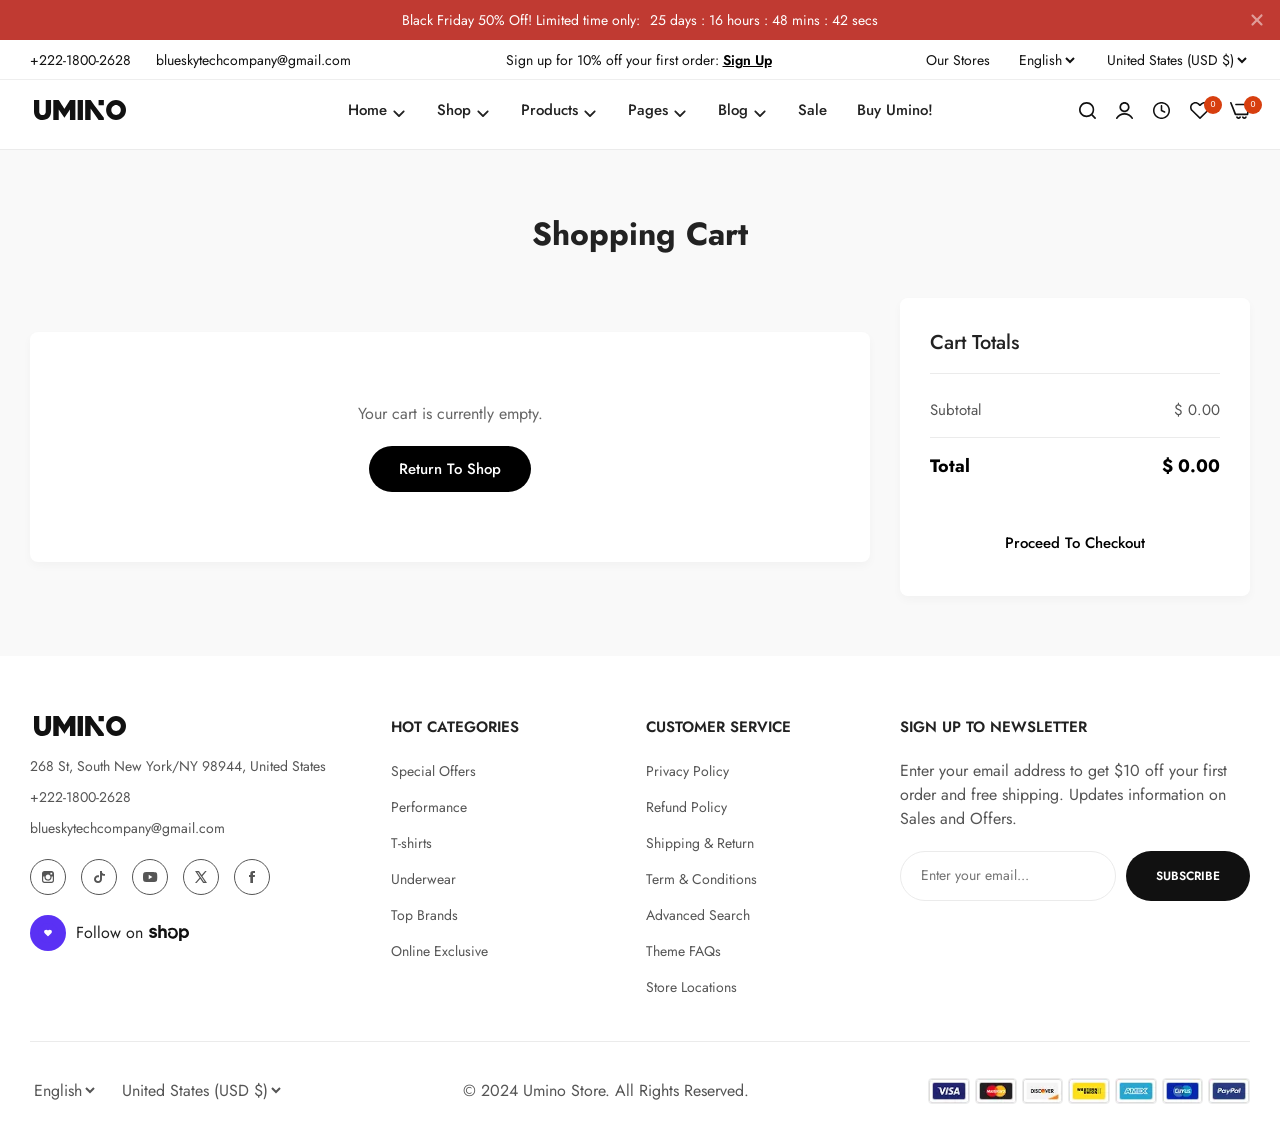
==== cart.html @ 4ea64aa3 "optimal SEO" ====
<!doctype html>
<html lang="en">
  <head>
    <meta charset="UTF-8" />
    <meta name="viewport" content="width=device-width, initial-scale=1.0" />
    <title>Shopping Cart - Umino Fashion Store | Secure Checkout</title>
    <meta
      name="description"
      content="Review your shopping cart at Umino. Secure checkout, fast shipping, and customer support."
    />
    <meta name="keywords" content="shopping cart, checkout, secure payment, fashion store" />
    <meta name="author" content="Umino Store" />
    <meta name="robots" content="noindex, follow" />
    <meta property="og:title" content="Shopping Cart - Umino Fashion Store" />
    <meta property="og:description" content="Review your shopping cart and proceed to checkout." />
    <meta property="og:url" content="https://umino-store.com/cart.html" />
    <meta property="og:type" content="website" />
    <link rel="canonical" href="https://umino-store.com/cart.html" />
    <link rel="preload" as="style" href="css/style.css">
    <link rel="preload" as="style" href="css/cart.css">
    <link rel="preconnect" href="https://fonts.googleapis.com" />
    <link rel="preconnect" href="https://fonts.gstatic.com" crossorigin />
    <link rel="dns-prefetch" href="https://cdnjs.cloudflare.com" />
    <link
      href="https://fonts.googleapis.com/css2?family=Jost:wght@400;500;600;700&display=swap"
      rel="stylesheet"
    />
    
    <link rel="stylesheet" href="css/normalize.css" />
    <link rel="stylesheet" href="css/variables.css" />
    <link rel="stylesheet" href="css/base.css" />
    <link rel="stylesheet" href="css/style.css" />
    <link rel="stylesheet" href="css/responsive.css" />
    <link rel="stylesheet" href="css/cart.css" />
    <link rel="stylesheet" href="css/atomic.css" />
    <link rel="stylesheet" href="css/components.css" />
  </head>
  <body>
    <div class="top-announcement-bar">
      <div class="container">
        <span id="announcement-text">Black Friday 50% Off! Limited time only:</span>
        <span id="countdown-timer">652 days : 05 hour : 59 mins : 52 secs</span>
        <button class="close-announcement" aria-label="Close Announcement"><svg viewBox="0 0 384 512" fill="currentColor" width="1em" height="1em" class="fa fa-times"><path d="M342.6 150.6c12.5-12.5 12.5-32.8 0-45.3s-32.8-12.5-45.3 0L192 210.7 86.6 105.4c-12.5-12.5-32.8-12.5-45.3 0s-12.5 32.8 0 45.3L146.7 256 41.4 361.4c-12.5 12.5-12.5 32.8 0 45.3s32.8 12.5 45.3 0L192 301.3 297.4 406.6c12.5 12.5 32.8 12.5 45.3 0s12.5-32.8 0-45.3L237.3 256 342.6 150.6z"/></svg></button>
      </div>
    </div>
    <div class="header-top">
      <div class="header-top-inner">
        <div class="header-top-left">
          <span>+222-1800-2628</span>
          <span>blueskytechcompany@gmail.com</span>
        </div>
        <div class="header-top-center">
            Sign up for 10% off your first order: <a href="signup.html">Sign Up</a>
        </div>
        <div class="header-top-right">
          <a href="stores.html">Our Stores</a>
          <select>
            <option>English</option>
          </select>
          <select>
            <option>United States (USD $)</option>
          </select>
        </div>
      </div>
    </div>
    <header class="header">
      <div class="header-inner">
        <button class="mobile-menu-btn mobile-only" aria-label="Open Mobile Menu">
          <svg viewBox="0 0 448 512" fill="currentColor" width="1em" height="1em" class="fa-solid fa-bars"><path d="M0 96C0 78.3 14.3 64 32 64H416c17.7 0 32 14.3 32 32s-14.3 32-32 32H32C14.3 128 0 113.7 0 96zM0 256c0-17.7 14.3-32 32-32H416c17.7 0 32 14.3 32 32s-14.3 32-32 32H32c-17.7 0-32-14.3-32-32zM448 416c0 17.7-14.3 32-32 32H32c-17.7 0-32-14.3-32-32s14.3-32 32-32H416c17.7 0 32 14.3 32 32z"/></svg>
        </button>
        <a href="index.html" class="header-logo">
          <img
            src="assets/images/Logo.svg"
            alt="Umino - Fashion E-commerce"
            class="header-logo__img"
            width="100"
            height="20"
          />
        </a>
        <nav class="header-nav desktop-only">
          <ul>
            <li>
              <a href="index.html">
                Home
                <svg viewBox="0 0 384 512" fill="currentColor" width="1em" height="1em" class="fa-solid fa-angle-down nav-caret"><path d="M169.4 470.6c12.5 12.5 32.8 12.5 45.3 0l160-160c12.5-12.5 12.5-32.8 0-45.3s-32.8-12.5-45.3 0L192 402.7 54.6 265.4c-12.5-12.5-32.8-12.5-45.3 0s-12.5 32.8 0 45.3l160 160z"/></svg>
              </a>
            </li>
            <li>
              <a href="shop.html">
                Shop
                <svg viewBox="0 0 384 512" fill="currentColor" width="1em" height="1em" class="fa-solid fa-angle-down nav-caret"><path d="M169.4 470.6c12.5 12.5 32.8 12.5 45.3 0l160-160c12.5-12.5 12.5-32.8 0-45.3s-32.8-12.5-45.3 0L192 402.7 54.6 265.4c-12.5-12.5-32.8-12.5-45.3 0s-12.5 32.8 0 45.3l160 160z"/></svg>
              </a>
            </li>
            <li>
              <a href="products.html">
                Products
                <svg viewBox="0 0 384 512" fill="currentColor" width="1em" height="1em" class="fa-solid fa-angle-down nav-caret"><path d="M169.4 470.6c12.5 12.5 32.8 12.5 45.3 0l160-160c12.5-12.5 12.5-32.8 0-45.3s-32.8-12.5-45.3 0L192 402.7 54.6 265.4c-12.5-12.5-32.8-12.5-45.3 0s-12.5 32.8 0 45.3l160 160z"/></svg>
              </a>
            </li>
            <li>
              <a href="pages.html">
                Pages
                <svg viewBox="0 0 384 512" fill="currentColor" width="1em" height="1em" class="fa-solid fa-angle-down nav-caret"><path d="M169.4 470.6c12.5 12.5 32.8 12.5 45.3 0l160-160c12.5-12.5 12.5-32.8 0-45.3s-32.8-12.5-45.3 0L192 402.7 54.6 265.4c-12.5-12.5-32.8-12.5-45.3 0s-12.5 32.8 0 45.3l160 160z"/></svg>
              </a>
            </li>
            <li>
              <a href="blog.html">
                Blog
                <svg viewBox="0 0 384 512" fill="currentColor" width="1em" height="1em" class="fa-solid fa-angle-down nav-caret"><path d="M169.4 470.6c12.5 12.5 32.8 12.5 45.3 0l160-160c12.5-12.5 12.5-32.8 0-45.3s-32.8-12.5-45.3 0L192 402.7 54.6 265.4c-12.5-12.5-32.8-12.5-45.3 0s-12.5 32.8 0 45.3l160 160z"/></svg>
              </a>
            </li>
            <li><a href="sale.html">Sale</a></li>
            <li><a href="https://www.umino.com/">Buy Umino!</a></li>
          </ul>
        </nav>
        <div class="header-icons">
          <a href="search.html" class="header-icon-item" aria-label="Search">
            <img width="20" height="20" src="assets/icons/search.svg" alt="" class="svg-icon" style="width: 17px;height: 17px;" />
          </a>
          <a href="account.html" class="header-icon-item desktop-only" aria-label="Account">
            <img width="20" height="20" src="assets/icons/login.svg" alt="" class="svg-icon"  style="width: 17px;height: 17px;" />
          </a>
          <a href="tracking.html" class="header-icon-item desktop-only" aria-label="Order Tracking">
            <img width="20" height="20" src="assets/icons/clock.svg" alt="" class="svg-icon"  style="width: 17px;height: 17px;" />
          </a>
          <a href="wishlist.html" class="header-icon-item desktop-only" aria-label="Wishlist">
            <img width="20" height="20" src="assets/icons/heart.svg" alt="" class="svg-icon" style="width: 20px;height: 17px;" />
            <span class="icon-badge">0</span>
          </a>
          <a href="cart.html" class="header-icon-item" id="header-cart-icon" aria-label="Shopping Cart">
            <img width="20" height="20" src="assets/icons/cart.svg" alt="" class="svg-icon" style="width: 20px;height: 17px;" />
            <span class="icon-badge" id="cart-badge-header">0</span>
          </a>
        </div>
      </div>
    </header>
    <main class="cart-page">
      <div class="container">
        <h1 class="page-title">Shopping Cart</h1>
        <div class="cart-container">
          <div class="cart-table-wrap">
            <table class="cart-table" id="cartTable">
              <thead>
                <tr>
                  <th class="col-item">Product</th>
                  <th class="col-price">Price</th>
                  <th class="col-qty">Quantity</th>
                  <th class="col-total">Total</th>
                  <th class="col-action">Remove</th>
                </tr>
              </thead>
              <tbody id="cartTableBody">
              </tbody>
            </table>
            <div id="emptyCartMessage" class="empty-cart-msg">
              <p>Your cart is currently empty.</p>
              <a href="index.html" class="btn btn-dark">Return to shop</a>
            </div>
          </div>
          <div class="cart-summary">
            <h3>Cart Totals</h3>
            <div class="summary-item">
              <span>Subtotal</span>
              <span id="cartSubtotal">$ 0.00</span>
            </div>
            <div class="summary-item total">
              <span>Total</span>
              <span id="cartTotal">$ 0.00</span>
            </div>
            <button class="btn btn-checkout">Proceed to Checkout</button>
          </div>
        </div>
      </div>
    </main>
    <footer class="footer">
      <div class="container">
        <div class="footer-top">
          <div class="footer-col footer-logo-col">
            <img
              src="assets/images/Logo.svg"
              alt="Umino Logo"
              class="footer-logo"
              width="100"
              height="20"
              loading="lazy"
            />
            <div class="footer-contact">
              <p>268 St, South New York/NY 98944, United States</p>
              <p>+222-1800-2628</p>
              <p>blueskytechcompany@gmail.com</p>
            </div>
            <div class="footer-socials">
              <a href="https://instagram.com/umino" target="_blank" rel="noopener noreferrer"
                ><img width="20" height="20"
                  src="assets/icons/social/instagram.svg"
                  alt="Instagram"
                  class="footer-social-icon"
              /></a>
              <a href="https://tiktok.com/@umino" target="_blank" rel="noopener noreferrer"
                ><img width="20" height="20"
                  src="assets/icons/social/tiktok.svg"
                  alt="TikTok"
                  class="footer-social-icon"
              /></a>
              <a href="https://youtube.com/@umino" target="_blank" rel="noopener noreferrer"
                ><img width="20" height="20"
                  src="assets/icons/social/youtube.svg"
                  alt="YouTube"
                  class="footer-social-icon"
              /></a>
              <a href="https://twitter.com/umino" target="_blank" rel="noopener noreferrer"
                ><img width="20" height="20"
                  src="assets/icons/social/twitter.svg"
                  alt="Twitter"
                  class="footer-social-icon"
              /></a>
              <a href="https://facebook.com/umino" target="_blank" rel="noopener noreferrer"
                ><img width="20" height="20"
                  src="assets/icons/social/facebook.svg"
                  alt="Facebook"
                  class="footer-social-icon"
              /></a>
            </div>
            <div class="follow-shop">
              <div class="icon-wrap">
                <img width="20" height="20" src="assets/icons/icon.svg" alt="Heart" />
              </div>
              <span class="follow-shop__label">
                Follow on
                <a href="https://shop.umino.com/" class="follow-shop__logo"
                  ><img width="100" height="30" src="assets/images/Logo_shop.svg" alt="Shop" />
                </a>
              </span>
            </div>
          </div>
          <div class="footer-col accordion">
            <h4 class="footer-title">Hot Categories</h4>
            <ul class="footer-links">
              <li><a href="shop.html?category=special-offers">Special Offers</a></li>
              <li><a href="shop.html?category=performance">Performance</a></li>
              <li><a href="shop.html?category=t-shirts">T-shirts</a></li>
              <li><a href="shop.html?category=underwear">Underwear</a></li>
              <li><a href="shop.html?category=top-brands">Top Brands</a></li>
              <li><a href="shop.html?category=online-exclusive">Online Exclusive</a></li>
            </ul>
          </div>
          <div class="footer-col accordion active">
            <h4 class="footer-title">Customer Service</h4>
            <ul class="footer-links">
              <li><a href="privacy.html">Privacy Policy</a></li>
              <li><a href="refund.html">Refund Policy</a></li>
              <li><a href="shipping.html">Shipping &amp; Return</a></li>
              <li><a href="terms.html">Term &amp; Conditions</a></li>
              <li><a href="search.html?advanced=true">Advanced Search</a></li>
              <li><a href="faq.html">Theme FAQs</a></li>
              <li><a href="locations.html">Store Locations</a></li>
            </ul>
          </div>
          <div class="footer-col accordion active">
            <h4 class="footer-title">Sign Up To Newsletter</h4>
            <div class="footer-links">
              <p class="footer-newsletter-desc">
                Enter your email address to get $10 off your first order and
                free shipping. Updates information on Sales and Offers.
              </p>
              <div class="newsletter-form">
                <input type="email" placeholder="Enter your email..." />
                <button class="btn btn-dark">SUBSCRIBE</button>
              </div>
            </div>
          </div>
        </div>
        <div class="footer-bottom">
          <div class="footer-selectors">
            <select>
              <option>English</option>
            </select>
            <select>
              <option>United States (USD $)</option>
            </select>
          </div>
          <div>&copy; 2024 Umino Store. All Rights Reserved.</div>
          <div class="payment-icons">
            <img width="43" height="26" src="assets/images/payment-1.webp" alt="Visa" />
            <img width="43" height="26" src="assets/images/payment-7.webp" alt="PayPal" />
            <img width="43" height="26" src="assets/images/payment-2.webp" alt="Mastercard" />
            <img width="43" height="26" src="assets/images/payment-3.webp" alt="Discover" />
            <img width="43" height="26" src="assets/images/payment-4.webp" alt="Western Union" />
            <img width="43" height="26" src="assets/images/payment-5.webp" alt="Amex" />
            <img width="43" height="26" src="assets/images/payment-6.webp" alt="Cirrus" />
          </div>
        </div>
      </div>
    </footer>
    <nav class="mobile-bottom-nav">
      <a href="index.html" class="nav-item">
        <div class="nav-icon-wrap">
          <img width="20" height="20" src="assets/icons/home.svg" alt="Home" class="nav-icon" />
        </div>
        <span>Home</span>
      </a>
      <a href="#" class="nav-item">
        <div class="nav-icon-wrap">
          <img width="20" height="20" src="assets/icons/shop.svg" alt="Shop" class="nav-icon" />
        </div>
        <span>Shop</span>
      </a>
      <a href="#" class="nav-item">
        <div class="nav-icon-wrap">
          <img width="20" height="20" src="assets/icons/login.svg" alt="Account" class="nav-icon" />
        </div>
        <span>Account</span>
      </a>
      <a href="#" class="nav-item">
        <div class="nav-icon-wrap">
          <img width="20" height="20" src="assets/icons/heart.svg" alt="Wishlist" class="nav-icon" />
          <span class="icon-badge">0</span>
        </div>
        <span>Wishlist</span>
      </a>
      <a href="cart.html" class="nav-item active">
        <div class="nav-icon-wrap">
          <img width="20" height="20" src="assets/icons/cart.svg" alt="Cart" class="nav-icon" />
          <span class="icon-badge" id="cart-badge-mobile">0</span>
        </div>
        <span>Cart</span>
      </a>
    </nav>
    <div class="mobile-menu-overlay" id="mobileMenuOverlay"></div>
    <div class="mobile-menu-wrapper" id="mobileMenuWrapper">
      <div class="mm-main-container">
        <div class="mm-panel active" id="mm-main">
          <div class="mm-header mm-header-tabs">
            <div class="mm-tab active" data-tab="menu">MENU</div>
            <div class="mm-tab" data-tab="categories">CATEGORIES</div>
            <button class="mm-close mm-close-btn" aria-label="Close Menu"><svg viewBox="0 0 384 512" fill="currentColor" width="1em" height="1em" class="fa-solid fa-xmark"><path d="M342.6 150.6c12.5-12.5 12.5-32.8 0-45.3s-32.8-12.5-45.3 0L192 210.7 86.6 105.4c-12.5-12.5-32.8-12.5-45.3 0s-12.5 32.8 0 45.3L146.7 256 41.4 361.4c-12.5 12.5-12.5 32.8 0 45.3s32.8 12.5 45.3 0L192 301.3 297.4 406.6c12.5 12.5 32.8 12.5 45.3 0s12.5-32.8 0-45.3L237.3 256 342.6 150.6z"/></svg></button>
          </div>
          <div class="mm-body">
            <ul class="mm-list">
              <li class="has-submenu" data-submenu="mm-home">
                <a href="javascript:void(0)">Home <svg viewBox="0 0 320 512" fill="currentColor" width="1em" height="1em" class="fa-solid fa-angle-right"><path d="M310.6 233.4c12.5 12.5 12.5 32.8 0 45.3l-192 192c-12.5 12.5-32.8 12.5-45.3 0s-12.5-32.8 0-45.3L242.7 256 73.4 86.6c-12.5-12.5-12.5-32.8 0-45.3s32.8-12.5 45.3 0l192 192z"/></svg></a>
              </li>
              <li class="has-submenu" data-submenu="mm-shop">
                <a href="javascript:void(0)">Shop <svg viewBox="0 0 320 512" fill="currentColor" width="1em" height="1em" class="fa-solid fa-angle-right"><path d="M310.6 233.4c12.5 12.5 12.5 32.8 0 45.3l-192 192c-12.5 12.5-32.8 12.5-45.3 0s-12.5-32.8 0-45.3L242.7 256 73.4 86.6c-12.5-12.5-12.5-32.8 0-45.3s32.8-12.5 45.3 0l192 192z"/></svg></a>
              </li>
              <li class="has-submenu">
                <a href="javascript:void(0)">Products <svg viewBox="0 0 320 512" fill="currentColor" width="1em" height="1em" class="fa-solid fa-angle-right"><path d="M310.6 233.4c12.5 12.5 12.5 32.8 0 45.3l-192 192c-12.5 12.5-32.8 12.5-45.3 0s-12.5-32.8 0-45.3L242.7 256 73.4 86.6c-12.5-12.5-12.5-32.8 0-45.3s32.8-12.5 45.3 0l192 192z"/></svg></a>
              </li>
              <li class="has-submenu">
                <a href="javascript:void(0)">Pages <svg viewBox="0 0 320 512" fill="currentColor" width="1em" height="1em" class="fa-solid fa-angle-right"><path d="M310.6 233.4c12.5 12.5 12.5 32.8 0 45.3l-192 192c-12.5 12.5-32.8 12.5-45.3 0s-12.5-32.8 0-45.3L242.7 256 73.4 86.6c-12.5-12.5-12.5-32.8 0-45.3s32.8-12.5 45.3 0l192 192z"/></svg></a>
              </li>
              <li class="has-submenu">
                <a href="javascript:void(0)">Blog <svg viewBox="0 0 320 512" fill="currentColor" width="1em" height="1em" class="fa-solid fa-angle-right"><path d="M310.6 233.4c12.5 12.5 12.5 32.8 0 45.3l-192 192c-12.5 12.5-32.8 12.5-45.3 0s-12.5-32.8 0-45.3L242.7 256 73.4 86.6c-12.5-12.5-12.5-32.8 0-45.3s32.8-12.5 45.3 0l192 192z"/></svg></a>
              </li>
              <li>
                <a href="#">Sale <span class="badge-hot">HOT</span></a>
              </li>
              <li>
                <a href="#">Buy Umino</a>
              </li>
            </ul>
            <ul class="mm-list mm-list-icons">
              <li>
                <a href="#">
                  <img width="20" height="20" src="assets/icons/clock.svg" alt="Recent" class="mm-icon">
                  Recently Viewed
                </a>
              </li>
              <li>
                <a href="#">
                  <img width="20" height="20" src="assets/icons/heart.svg" alt="Wishlist" class="mm-icon">
                  Wishlist
                </a>
              </li>
              <li>
                <a href="#">
                  <img width="20" height="20" src="assets/icons/login.svg" alt="Login" class="mm-icon">
                  Login / Register
                </a>
              </li>
            </ul>
            <div class="mm-settings">
              <div class="mm-setting-group">
                <label>Language</label>
                <div class="mm-options">
                  <div class="mm-option active"><img width="300" height="400" src="assets/images/eng.webp" alt="ENG"> <span>ENG</span></div>
                  <div class="mm-option"><img width="300" height="400" src="assets/images/fr.webp" alt="FR"> <span>FR</span></div>
                  <div class="mm-option"><img width="300" height="400" src="assets/images/nl.webp" alt="NL"> <span>NL</span></div>
                  <div class="mm-option"><img width="300" height="400" src="assets/images/de.webp" alt="DE"> <span>DE</span></div>
                </div>
              </div>
              <div class="mm-setting-group">
                <label>Currency</label>
                <div class="mm-options">
                  <div class="mm-option active"><img width="300" height="400" src="assets/images/usd.webp" alt="USD"> <span>USD</span></div>
                  <div class="mm-option"><img width="300" height="400" src="assets/images/gbp.webp" alt="GBP"> <span>GBP</span></div>
                  <div class="mm-option"><img width="300" height="400" src="assets/images/eng.webp" alt="EUR"> <span>EUR</span></div>
                  <div class="mm-option"><img width="300" height="400" src="assets/images/chf.webp" alt="CHF"> <span>CHF</span></div>
                </div>
              </div>
            </div>
          </div>
        </div>
        <div class="mm-panel mm-submenu" id="mm-home">
          <div class="mm-header mm-header-submenu">
            <button class="mm-back"><svg viewBox="0 0 320 512" fill="currentColor" width="1em" height="1em" class="fa-solid fa-angle-left"><path d="M9.4 233.4c-12.5 12.5-12.5 32.8 0 45.3l192 192c12.5 12.5 32.8 12.5 45.3 0s12.5-32.8 0-45.3L77.3 256 246.6 86.6c12.5-12.5 12.5-32.8 0-45.3s-32.8-12.5-45.3 0l-192 192z"/></svg> Home</button>
            <button class="mm-close mm-close-btn" aria-label="Close Menu"><svg viewBox="0 0 384 512" fill="currentColor" width="1em" height="1em" class="fa-solid fa-xmark"><path d="M342.6 150.6c12.5-12.5 12.5-32.8 0-45.3s-32.8-12.5-45.3 0L192 210.7 86.6 105.4c-12.5-12.5-32.8-12.5-45.3 0s-12.5 32.8 0 45.3L146.7 256 41.4 361.4c-12.5 12.5-12.5 32.8 0 45.3s32.8 12.5 45.3 0L192 301.3 297.4 406.6c12.5 12.5 32.8 12.5 45.3 0s12.5-32.8 0-45.3L237.3 256 342.6 150.6z"/></svg></button>
          </div>
          <div class="mm-body">
            <ul class="mm-list">
              <li><a href="#">Main Demo</a></li>
              <li><a href="#">Skincare</a></li>
              <li><a href="#">Simple Modern</a></li>
              <li><a href="#">TikTok Fashion</a></li>
              <li><a href="#">Trendy Style</a></li>
              <li><a href="#">Minimal Clothings</a></li>
              <li><a href="#">Men's Luxury</a></li>
              <li><a href="#">Clothing Store</a></li>
              <li><a href="#">Categories Men's</a></li>
              <li><a href="#">Unique Watches</a></li>
              <li><a href="#">Underwear</a></li>
            </ul>
            <div class="mm-panel-footer">
              <a href="#" class="btn btn-dark btn-block">VIEW ALL DEMOS</a>
            </div>
          </div>
        </div>
        <div class="mm-panel mm-submenu" id="mm-shop">
          <div class="mm-header mm-header-submenu">
            <button class="mm-back"><svg viewBox="0 0 320 512" fill="currentColor" width="1em" height="1em" class="fa-solid fa-angle-left"><path d="M9.4 233.4c-12.5 12.5-12.5 32.8 0 45.3l192 192c12.5 12.5 32.8 12.5 45.3 0s12.5-32.8 0-45.3L77.3 256 246.6 86.6c12.5-12.5 12.5-32.8 0-45.3s-32.8-12.5-45.3 0l-192 192z"/></svg> Shop</button>
            <button class="mm-close mm-close-btn" aria-label="Close Menu"><svg viewBox="0 0 384 512" fill="currentColor" width="1em" height="1em" class="fa-solid fa-xmark"><path d="M342.6 150.6c12.5-12.5 12.5-32.8 0-45.3s-32.8-12.5-45.3 0L192 210.7 86.6 105.4c-12.5-12.5-32.8-12.5-45.3 0s-12.5 32.8 0 45.3L146.7 256 41.4 361.4c-12.5 12.5-12.5 32.8 0 45.3s32.8 12.5 45.3 0L192 301.3 297.4 406.6c12.5 12.5 32.8 12.5 45.3 0s12.5-32.8 0-45.3L237.3 256 342.6 150.6z"/></svg></button>
          </div>
          <div class="mm-body">
            <ul class="mm-list">
              <li class="has-submenu" data-submenu="mm-shop-layout">
                <a href="javascript:void(0)">Shop Layout <svg viewBox="0 0 320 512" fill="currentColor" width="1em" height="1em" class="fa-solid fa-angle-right"><path d="M310.6 233.4c12.5 12.5 12.5 32.8 0 45.3l-192 192c-12.5 12.5-32.8 12.5-45.3 0s-12.5-32.8 0-45.3L242.7 256 73.4 86.6c-12.5-12.5-12.5-32.8 0-45.3s32.8-12.5 45.3 0l192 192z"/></svg></a>
              </li>
              <li class="has-submenu">
                <a href="javascript:void(0)">Shop Page <svg viewBox="0 0 320 512" fill="currentColor" width="1em" height="1em" class="fa-solid fa-angle-right"><path d="M310.6 233.4c12.5 12.5 12.5 32.8 0 45.3l-192 192c-12.5 12.5-32.8 12.5-45.3 0s-12.5-32.8 0-45.3L242.7 256 73.4 86.6c-12.5-12.5-12.5-32.8 0-45.3s32.8-12.5 45.3 0l192 192z"/></svg></a>
              </li>
            </ul>
            <div class="mm-banners">
              <div class="mm-banner-item">
                <img width="268" height="330" src="assets/images/header-shop-2.webp" alt="Shop Banner 2">
                <a href="shop.html?category=underwear" class="btn-banner">Underwear</a>
              </div>
              <div class="mm-banner-item">
                <img width="268" height="330" src="assets/images/header-shop-1.webp" alt="Shop Banner 1">
                <a href="shop.html?category=underwear" class="btn-banner">Underwear</a>
              </div>
            </div>
          </div>
        </div>
        <div class="mm-panel mm-submenu" id="mm-shop-layout">
          <div class="mm-header mm-header-submenu">
            <button class="mm-back"><svg viewBox="0 0 320 512" fill="currentColor" width="1em" height="1em" class="fa-solid fa-angle-left"><path d="M9.4 233.4c-12.5 12.5-12.5 32.8 0 45.3l192 192c12.5 12.5 32.8 12.5 45.3 0s12.5-32.8 0-45.3L77.3 256 246.6 86.6c12.5-12.5 12.5-32.8 0-45.3s-32.8-12.5-45.3 0l-192 192z"/></svg> Shop Layout</button>
            <button class="mm-close mm-close-btn" aria-label="Close Menu"><svg viewBox="0 0 384 512" fill="currentColor" width="1em" height="1em" class="fa-solid fa-xmark"><path d="M342.6 150.6c12.5-12.5 12.5-32.8 0-45.3s-32.8-12.5-45.3 0L192 210.7 86.6 105.4c-12.5-12.5-32.8-12.5-45.3 0s-12.5 32.8 0 45.3L146.7 256 41.4 361.4c-12.5 12.5-12.5 32.8 0 45.3s32.8 12.5 45.3 0L192 301.3 297.4 406.6c12.5 12.5 32.8 12.5 45.3 0s12.5-32.8 0-45.3L237.3 256 342.6 150.6z"/></svg></button>
          </div>
          <div class="mm-body">
            <ul class="mm-list">
                <li><a href="#">Filter left sidebar</a></li>
                <li><a href="#">Filter right sidebar</a></li>
                <li><a href="#">Canvas sidebar</a></li>
                <li><a href="#">Dropdown sidebar</a></li>
                <li><a href="#">Grid 2 columns</a></li>
                <li><a href="#">Grid 3 columns</a></li>
                <li><a href="#">List view</a></li>
            </ul>
          </div>
        </div>
      </div>
    </div>
    </div>

    <div class="mobile-floating-actions">
      <button id="scrollToBtn" class="floating-btn btn-black" aria-label="Scroll to Top/Down">
        <img src="assets/icons/arrow.svg" alt="" class="icon-arrow" width="8" height="10">
      </button>
      <button class="floating-btn btn-green" aria-label="Chat with us">
        <img src="assets/icons/message.svg" alt="" width="22" height="22">
      </button>
    </div>

    <script src="js/main.js" defer></script>
    <script src="js/cart.js"></script>
  </body>
</html>
---- css/style.css ----
.header {
  height: 70px;
  border-bottom: 1px solid var(--color-border);
  position: sticky;
  top: 0;
  background: white;
  z-index: var(--z-header);
}
.header-inner {
  position: relative;
  display: flex;
  align-items: center;
  justify-content: space-between;
  padding: 20px 30px;
}
.header-nav {
  position: absolute;
  left: 50%;
  transform: translateX(-50%);
}
.header-nav > ul {
  display: flex;
  gap: 30px;
}
.header-logo__img {
  height: 20px;
}
.header-nav a {
  display: inline-flex;
  align-items: center;
  gap: 5px;
  font-size: 15px;
  font-weight: 500;
  text-transform: capitalize;
  position: relative;
}
.header-nav a:hover {
  color: #D0473E;
} 
.action-svg {
  height: 16px;
  width: auto;
}
.nav-icon-wrap {
  position: relative;
  display: inline-flex;
}
.header-icons {
  display: flex;
  align-items: center;
  gap: 20px;
  justify-content: flex-end;
}
.header-icon-item {
  position: relative;
  font-size: 20px;
  display: flex;
  align-items: center;
  color: var(--color-primary);
}
.icon-badge {
  position: absolute;
  top: -6px;
  right: -12px;
  background: #D73F0F;
  color: #FFFFFF;
  font-size: 9px;
  border-radius: 50%;
  width: 18px;
  height: 18px;
  display: flex;
  justify-content: center;
  align-items: center;
  font-family: 'Futura Bk BT', sans-serif;
  font-weight: 400;
  line-height: 100%;
  letter-spacing: 0%;
  text-transform: uppercase;

}
.hero-banners {
  padding: 30px 0;
}
.hero-banners .container {
  display: grid;
  grid-template-columns: 1fr 1fr;
  gap: 20px;
}
.banner-card {
  position: relative;
  border-radius: 12px;
  overflow: hidden;
  height: 500px;
}
.banner-card img {
  width: 100%;
  height: 100%;
  object-fit: cover;
}

.banner-card:nth-child(1) .banner-content {
  color: white;
}
.banner-card:nth-child(2) .banner-content {
  color: white;
}
.banner-subtitle {
  font-size: 12px;
  text-transform: uppercase;
  letter-spacing: 1px;
  margin-bottom: 10px;
  font-weight: 600;
}
.banner-title {
  font-size: 36px;
  margin-bottom: 10px;
  font-family: var(--font-family-base);
}
.fc-grid {
  display: grid;
  grid-template-columns: repeat(3, minmax(0, 1fr));
  gap: 30px;
  grid-auto-rows: 1fr;
  grid-template-areas:
    "clothing sunglasses sneaker"
    "clothing bags sneaker";
}
.fc-card--tall {
  grid-row: span 2;
}
.fc-card {
  position: relative;
  border-radius: 10px;
  overflow: hidden;
  flex: 1;
  min-height: 0;
}
.item-clothing { grid-area: clothing; }
.item-sunglasses { grid-area: sunglasses; }
.item-bags { grid-area: bags; }
.item-sneaker { grid-area: sneaker; }
.fc-card img {
  width: 100%;
  height: 100%;
  background-color: #ECEDEF;
  object-fit: cover;
  transition: transform var(--transition-fast);
}
.fc-card:hover img {
  transform: scale(1.05);
}
.fc-card .btn {
  position: absolute;
  bottom: 30px;
  left: 50%;
  transform: translateX(-50%);
  max-height: 50px;
  min-width: 160px;
  background: white;
  color: black;
}
.new-arrivals {
  padding: 30px 0;
}
.products-grid {
  display: grid;
  grid-template-columns: repeat(4, 1fr);
  gap: 20px;
}
.footer {
  padding: 60px 0 20px;
  background: white;
}
.footer-top {
  display: grid;
  grid-template-columns: 3fr 2fr 2fr 3fr;
  gap: 40px;
  margin-bottom: 30px;
}
.footer-logo {
  height: 20px;
  margin-bottom: 20px;
}
.footer-social-icon {
  height: 36px;
  width: auto;
}
.follow-shop__label {
  display: flex;
  align-items: center;
  gap: 6px;
}
.follow-shop__logo {
  display: flex;
}
.follow-shop__logo img {
  height: 16px;
  width: auto;
}
.footer-links--open {
  display: block;
}
.footer-newsletter-desc {
  color: var(--color-text-muted);
  font-family: 'Jost', sans-serif;
  font-weight: 400;
  font-size: 16px;
  line-height: 1.5;
  letter-spacing: 0%;
}
.payment-icons {
  display: flex;
  gap: 5px;
  flex-wrap: wrap;
  justify-content: flex-end;
}
.payment-icons img {
  height: 26px;
  width: auto;
  border: 1px solid var(--color-border);
  border-radius: 4px;
}
.nav-item--cart {
  position: relative;
}
.footer-contact p {
  color: var(--color-text-muted);
  font-size: 14px;
  margin-bottom: 10px;
}
.footer-socials {
  display: flex;
  gap: 15px;
  margin: 20px 0;
}
.footer-socials a {
  font-size: 18px;
  transition: var(--transition-fast);
}
.footer-socials a:hover { color: var(--color-badge-preorder); }
.follow-shop {
  margin-top: 20px;
  display: flex;
  align-items: center;
  gap: 10px;
}
.follow-shop .icon-wrap {
  width: 36px;
  height: 36px;
  background-color: #5A31F4;
  border-radius: 50%;
  display: flex;
  justify-content: center;
  align-items: center;
  color: white;
}
.follow-shop span {
  font-size: 16px;
  color: var(--color-text-main);
  font-family: inherit;
}
.follow-shop span strong {
  font-size: 18px;
  font-weight: 700;
  letter-spacing: -0.5px;
}
.footer-title {
  font-size: 15px;
  font-weight: 600;
  text-transform: uppercase;
  margin-bottom: 20px;
}
.footer-links li {
  margin-bottom: 12px;
}
.footer-links a {
  color: var(--color-text-muted);
  font-size: 14px;
  transition: var(--transition-fast);
}
.footer-links a:hover {
  color: var(--color-primary);
  padding-left: 5px;
}
.newsletter-form {
  margin-top: 20px;
  display: flex;
  gap: 10px;
  height: 50px;
  max-width: 450px;
  width: 100%;
}
.newsletter-form input {
  flex: 1;
  min-width: 0;
  padding: 0 20px;
  border: 1px solid var(--color-border);
  border-radius: 30px;
  outline: none;
  font-size: 14px;
  font-family: 'Jost', sans-serif;
}
.newsletter-form .btn-dark {
  font-family: 'Jost', sans-serif;
  flex-shrink: 0;
  color: #FFFFFF !important;
  font-size: 12px;
  text-transform: uppercase;
  background-color: #111111;
  border-radius: 30px;
  padding: 0 30px;
  font-weight: 600;
  height: 100%;
  white-space: nowrap;
  cursor: pointer;
  border: none;
}
.footer-bottom {
  border-top: 1px solid var(--color-border);
  padding-top: 36px;
  display: flex;
  justify-content: space-between;
  align-items: center;
  color: #555555;
}
.footer-selectors {
  display: flex;
  gap: 20px;
  font-family: 'Jost', sans-serif;
  font-weight: 400;
  font-size: 16px;
  line-height: 100%;
  letter-spacing: 0%;
}
.footer-selectors select {
  border: none;
  background: transparent;
  color: var(--color-text-muted);
  cursor: pointer;
  outline: none;
}
.mobile-menu-btn {
  font-size: 24px;
}
.mobile-bottom-nav {
  display: none;
}
.badge-sold-out {
  position: absolute;
  top: 15px;
  left: 15px;
  background: #757575;
  color: #FFFFFF;
  padding: 10px 10px;
  border-radius: 30px;
  z-index: 2;
  font-family: 'Jost', sans-serif;
  font-weight: 400;
  font-size: 13px;
  line-height: 100%;
  letter-spacing: 0%;
}
.btn-add-cart {
  position: absolute;
  bottom: 10px;
  left: 50%;
  transform: translateX(-50%);
  width: 90%;
  background-color: white;
  color: black;
  border: none;
  padding: 10px 0;
  border-radius: 4px;
  font-weight: 600;
  cursor: pointer;
  opacity: 0;
  visibility: hidden;
  transition: all var(--transition-fast, 0.3s) ease;
}
.product-card:hover .btn-add-cart {
  opacity: 1;
  visibility: visible;
  bottom: 20px;
}
.btn-add-cart:hover {
  background-color: var(--color-primary, #000);
  color: white;
}
.section-header-slider {
  display: flex;
  justify-content: center;
  align-items: center;
}
.slider-arrows {
  display: flex;
  gap: 10px;
}
.slider-arrow {
  width: 40px;
  height: 40px;
  border: 1px solid var(--color-border, #eee);
  background: white;
  border-radius: 50%;
  cursor: pointer;
  display: flex;
  justify-content: center;
  align-items: center;
  transition: all 0.3s ease;
}
.slider-arrow:hover {
  background: var(--color-primary, #000);
  color: white;
}
.products-grid-wrapper {
  overflow: hidden;
  width: 100%;
}
.products-grid {
  display: flex;
  transition: transform 0.4s ease-in-out, opacity 0.3s ease;
}
.products-grid .product-card {
  min-width: calc(25% - 15px);
  flex-shrink: 0;
}
.mobile-menu-overlay {
  position: fixed;
  top: 0;
  left: 0;
  width: 100vw;
  height: 100vh;
  background: rgba(0, 0, 0, 0.5);
  z-index: 999;
  opacity: 0;
  visibility: hidden;
  transition: all 0.3s ease;
}
.mobile-menu-overlay.active {
  opacity: 1;
  visibility: visible;
}
.mobile-menu-wrapper {
  position: fixed;
  top: 0;
  left: -300px;
  width: 300px;
  max-width: 80vw;
  height: 100vh;
  background: white;
  z-index: 1000;
  transition: left 0.3s ease;
  overflow-y: auto;
}
.mobile-menu-wrapper.active {
  left: 0;
}
.mobile-menu-header {
  display: flex;
  justify-content: space-between;
  align-items: center;
  padding: 20px;
  border-bottom: 1px solid var(--color-border, #eee);
}
.mobile-menu-close {
  background: none;
  border: none;
  font-size: 20px;
  cursor: pointer;
}
.mobile-menu-list {
  list-style: none;
  padding: 0;
  margin: 0;
}
.mobile-menu-list li {
  border-bottom: 1px solid var(--color-border, #eee);
}
.mobile-menu-list a {
  display: block;
  padding: 15px 20px;
  color: #333;
  text-decoration: none;
  font-weight: 500;
}
.top-announcement-bar {
  background-color: #C03A32;
  color: white;
  text-align: center;
  padding: 8px;
  position: relative;
}
.top-announcement-bar .close-announcement {
  position: absolute;
  right: 14px;
  top: 50%;
  transform: translateY(-50%);
  background: none;
  border: none;
  color: #FFFFFF;
  cursor: pointer;
  opacity: 0.5;
  font-weight: 400;
  line-height: 100%;
  font-size: 18px;
}
#countdown-timer {
  height: 20px;
  color: #FFFFFF;
  font-weight: 400;
  margin-left: 5px;
  font-family: 'Jost', sans-serif;
  font-size: 14px;
  line-height: 100%;
  letter-spacing: 0%;
}
#announcement-text {
  height: 20px;
  color: #FFFFFF;
  font-family: 'Jost', sans-serif;
  font-weight: 400;
  font-size: 14px;
  line-height: 100%;
  letter-spacing: 0%;
}
.has-dropdown {
  position: relative;
}
.dropdown-menu {
  position: absolute;
  top: calc(100% + (70px - 100%) / 2);
  left: -30px;
  width: 250px;
  background: white;
  box-shadow: 0 10px 30px rgba(0,0,0,0.08);
  border-radius: 0 0 5px 5px;
  list-style: none;
  padding: 15px 0;
  opacity: 0;
  visibility: hidden;
  transform: translateY(10px);
  transition: all 0.3s ease;
  z-index: 100;
  border-top: 1px solid var(--color-border);
  display: block; 
}
.has-dropdown:hover .dropdown-menu {
  opacity: 1;
  visibility: visible;
  transform: translateY(0);
}
.dropdown-menu li {
  padding: 0;
}
.dropdown-menu a {
  display: flex !important;
  align-items: center;
  justify-content: start;
  padding: 7px 25px !important;
  color: #555555 !important;
  font-size: 16px !important;
  font-weight: 400 !important;
  font-family: 'Jost', sans-serif;  
  transition: all 0.3s ease !important;
  text-decoration: none;
  gap: 10px;
}
.dropdown-menu a:hover {
  color: var(--color-primary) !important;
  padding-left: 30px !important;
}
.dropdown-menu a::after {
  display: none !important; 
}
.nav-badge {
  font-family: 'Jost', sans-serif;
  font-weight: 600;
  font-size: 9px;
  line-height: 100%;
  letter-spacing: 0%;
  text-align: center;
  vertical-align: middle;
  padding: 2px 7px;
  border-radius: 20px; 
  color: #FFFFFF;
  text-transform: uppercase;
  display: inline-flex;
  align-items: center;
  justify-content: center;
}
.badge-hot { background-color: #E02F60;
  width: 39px;
  height: 21px; 
}
.badge-new { background-color: #516CF4; 
  width: 42px;
  height: 21px;
}
.badge-tiktok { background-color: #111111 ; 
  width: 52px;
  height: 21px;
}
.has-mega-menu {
  position: static !important;
}
.header { position: relative; }
.mega-menu {
  position: absolute;
  top: calc(100% + (70px - 100%) / 2);
  left: 50%;
  width: 1047px;
  background: #FFFFFF;
  padding: 40px 60px;
  box-shadow: 0 5px 30px rgba(0,0,0,0.05);
  display: flex;
  gap: 30px;
  opacity: 0;
  visibility: hidden;
  transform: translateX(-50%) translateY(15px);
  transition: all 0.3s ease-in-out;
  z-index: 100;
  border-top: 1px solid #EEEEEE;
}
.has-mega-menu:hover .mega-menu {
  opacity: 1;
  visibility: visible;
  transform: translateX(-50%) translateY(0);
}
.mega-menu-col {
  flex: 1;
}
.mega-menu-col h4 {
  font-size: 16px;
  font-weight: 500;
  margin-bottom: 25px;
  color: #111111;
  font-family: 'Jost', sans-serif;
  line-height: 100%;
}
.mega-menu-col ul {
  list-style: none;
  padding: 0;
}
.mega-menu-col li {
  margin-bottom: 12px;
}
.mega-menu-col a {
  color: #555555 !important;
  font-size: 15px !important;
  font-weight: 400 !important;
  text-decoration: none;
  transition: color 0.3s ease;
}
.mega-menu-col a:hover {
  color: var(--color-primary) !important;
  padding-left: 5px !important;
}
.mega-menu-images {
  flex: 2.5;
  display: flex;
  gap: 20px;
}
.mega-img-card {
  position: relative;
  overflow: hidden;
  aspect-ratio: 268/330; 
  flex: 1;
}
.mega-img-card img {
  width: 100%;
  height: 100%;
  object-fit: cover;
  transition: transform 1s ease;
}
.mega-img-card:hover img {
  transform: scale(1.05);
}
.mega-btn {
  position: absolute;
  bottom: 25px;
  left: 50%;
  transform: translateX(-50%);
  background: #FFFFFF;
  color: #111111 !important;
  border: none;
  padding: 12px 40px;
  min-width: 200px;
  border-radius: 30px;
  font-weight: 500;
  font-size: 14px;
  cursor: pointer;
  white-space: nowrap;
  box-shadow: 0 4px 15px rgba(0,0,0,0.1);
  transition: all 0.3s ease;
}
.mega-btn:hover {
  background: #111111;
  color: #FFFFFF !important;
}
.hero-slider-fw {
  position: relative;
  width: 100%;
  height: 810px;
  overflow: hidden;
}
.hero-slides-wrapper {
  position: relative;
  width: 100%;
  height: 100%;
}
.hero-slide {
  position: absolute;
  top: 0;
  left: 0;
  width: 100%;
  height: 100%;
  background-size: cover;
  background-position: center;
  display: flex;
  align-items: center;
  opacity: 0;
  visibility: hidden;
  transition: opacity 1s ease, visibility 1s ease;
  z-index: 1;
}
.hero-slide.active {
  opacity: 1;
  visibility: visible;
  z-index: 2;
}
.hero-container {
  width: 100%;
  max-width: 1200px;
  margin: 0 auto;
  padding: 0 15px;
}
.hero-content {
  max-width: 437px;
  text-align: center;
  margin: 0;
}
.hero-title {
  margin-bottom: 20px;
  font-family: var(--font-family-base);
  color: #111111;
  font-weight: 400;
  font-size: 80px;
  line-height: 80px;
  letter-spacing: 0%;
}
.hero-subtitle {
  color: #111111;
  margin-bottom: 50px;
  font-family: 'Jost', sans-serif;
  font-weight: 400;
  font-size: 16px;
  line-height: 100%;
  letter-spacing: 0%;
}
.btn-explore {
  width: 200px;
  height: 55px;
  padding: 21.5px 57px;
  font-size: 12px;
  white-space: nowrap;
  background-color: #111111;
  color: #FFFFFF;
  border-radius: 30px;
  font-weight: 600;
  font-family: 'Jost', sans-serif;
  line-height: 100%;
  letter-spacing: 0%;
  text-align: center;
  text-transform: uppercase;
}
.hero-arrow {
  position: absolute;
  top: 50%;
  transform: translateY(-50%);
  width: 60px;
  height: 60px;
  background: #FFFFFF;
  border: 1px solid #EBEBEB;
  border-radius: 50%;
  display: flex;
  justify-content: center;
  align-items: center;
  cursor: pointer;
  opacity: 0.5;
  transition: all 0.3s ease;
  font-size: 18px;
  z-index: 10;
}
.hero-arrow:hover {
  opacity: 1;
  background-color: #111111;
  color: #FFFFFF;
  border-color: #111111;
}
.hero-arrow:active {
  background-color: #111111;
  color: #FFFFFF;
}
.hero-prev {
  left: 30px;
  box-shadow: 0 4px 10px rgba(0,0,0,0.05);
}
.hero-next {
  right: 30px;
  box-shadow: 0 4px 10px rgba(0,0,0,0.05);
}
.hero-dots {
  position: absolute;
  bottom: 15px;
  left: 50%;
  transform: translateX(-50%);
  display: flex;
  gap: 10px;
  z-index: 10;
}
.hero-dots .dot {
  width: 8px;
  height: 8px;
  background: rgba(0,0,0,0.3);
  border-radius: 50%;
  cursor: pointer;
  transition: all 0.3s ease;
}
.hero-dots .dot.active {
  background: #111111;
}
.featured-collections {
  padding: 60px 0 0;
  text-align: center;
}
h2.section-title {
  color: #111111;
  font-family: 'Jost', sans-serif;
  font-weight: 400;
  font-size: 45px;
  line-height: 100%;
  letter-spacing: 0%;
  text-align: center;
}
.section-subtitle {
  color: #555555;
  font-family: 'Jost', sans-serif;
  font-weight: 400;
  font-size: 16px;
  line-height: 100%;
  letter-spacing: 0%;
  text-align: center;
}
.trending-week {
  padding: 60px 0 30px;
  text-align: center;
}
.slider-nav, .trending-nav {
  display: none; 
}
.trending-tabs {
  display: flex;
  justify-content: center;
  gap: 10px;
  margin-bottom: 40px;
  flex-wrap: wrap;
}
.tab-btn {
  background: none;
  border: 1px solid transparent;
  padding: 10px 20px;
  cursor: pointer;
  border-radius: 30px;
  font-family: 'Jost', sans-serif;
  font-weight: 500;
  font-size: 14px;
  line-height: 100%;
  letter-spacing: 0%;
  text-align: center;
  text-transform: uppercase;
  transition: all 0.3s;
}
.tab-btn.active, .tab-btn:hover {
  background-color: #F5F5F5;
  color: #111111;
  box-shadow: 0 2px 10px rgba(0,0,0,0.05);
}
.badge-discount {
  position: absolute;
  top: 15px;
  left: 15px;
  background: #D73F0F;
  color: #FFFFFF;
  padding: 7px 11px;
  border-radius: 30px;
  z-index: 2;
  font-family: 'Jost', sans-serif;
  font-weight: 400;
  font-size: 13px;
  line-height: 100%;
  letter-spacing: 0%; 
}
.btn-preorder {
  position: absolute;
  top: 45px;
  left: 15px;
  background: #177983;
  color: #FFFFFF;
  padding: 7px 11px;
  border-radius: 30px;
  z-index: 2;
  border: none;
  cursor: pointer;
  letter-spacing: 0.5px;
  font-family: 'Jost', sans-serif;
  font-weight: 400;
  font-size: 13px;
  line-height: 100%;
  letter-spacing: 0%;
}
.product-sale-bar {
  position: absolute;
  bottom: 0;
  left: 0;
  right: 0;
  background: #111111;
  color: #FFFFFF;
  display: none; 
  align-items: center;
  padding: 10px 0;
  font-family: 'Jost', sans-serif;
  font-size: 13px;
  font-weight: 500;
  letter-spacing: 0.5px;
  z-index: 2;
  overflow: hidden;
  white-space: nowrap;
}
.sale-marquee {
  display: flex;
  width: max-content;
  animation: marquee 5s linear infinite;
  will-change: transform;
}
.sale-marquee span {
  padding-right: 15px;
  display: flex;
  align-items: center;
  gap: 10px;
}
@keyframes marquee {
  0% { transform: translateX(0); }
  100% { transform: translateX(-50%); }
}
.product-action-icons {
  position: absolute;
  top: 15px;
  right: 15px;
  display: none; 
  flex-direction: column;
  gap: 5px;
  z-index: 2;
}
.action-icon-btn {
  width: 40px;
  height: 40px;
  background: #FFFFFF;
  border-radius: 100px;
  display: flex;
  justify-content: center;
  align-items: center;
  box-shadow: 0px 5px 30px 0px #0000000D;
  color: #111111;
  font-size: 16px;
  border: none;
  cursor: pointer;
  transition: all 0.3s;
}
.action-icon-btn:hover {
  background: #111111;
}
.action-icon-btn:hover img {
  filter: brightness(0) invert(1);
}
.action-icon-btn img {
  width: 14px;
  height: 14px;
  object-fit: contain;
  vertical-align: middle;
  opacity: 1;
}
.price-sale {
  color: #D73F0F;
  font-weight: 500;
  font-size: 14px;
}
.price-original {
  text-decoration: line-through;
  color: #707070;
  font-weight: 500;
  font-size: 14px;
}
.customer-say {
  padding: 30px 0;
  background: #fdfdfd;
  text-align: center;
}
.testimonials-grid {
  display: flex;
  gap: 30px;
  margin-top: 40px;
}
.testi-card {
  flex: 1;
  background: white;
  padding: 40px;
  border-radius: 12px;
  box-shadow: 0 4px 20px rgba(0,0,0,0.02);
  border: 1px solid #f9f9f9;
}
.testi-avatar {
  width: 70px;
  height: 70px; 
  border-radius: 50%;
  margin-bottom: 20px;
  padding: 5px;
  border: 1px solid #EBEBEB;
}
.testi-text {
  font-size: 16px;
  color: #111111;
  line-height: 24px;
  margin-bottom: 20px;
  text-align: center;
  font-weight: 400;
  font-family: 'Jost', sans-serif;
}
.testi-rating {
  color: #111111;
  margin-bottom: 15px;
  font-size: 12px;
  display: flex;
  justify-content: center;
  gap: 5px;
}
.testi-author {
  color: #111111;
  font-family: 'Jost', sans-serif;
  font-weight: 400;
  font-size: 16px;
  line-height: 100%;
  letter-spacing: 0%;
}
.shop-by-gram {
  padding: 30px 0 0;
  text-align: center;
}
.gram-grid {
  display: grid;
  grid-template-columns: repeat(6, 1fr);
  gap: 5px;
  margin-top: 20px;
}
.gram-img-wrap {
  position: relative;
  overflow: hidden;
  aspect-ratio: 1;
  border-radius: 10px; 
}
.gram-img-wrap img {
  width: 100%;
  height: 100%;
  object-fit: cover;
  transition: transform 0.4s ease;
}
.gram-overlay {
  position: absolute;
  inset: 0;
  background: transparent; 
  opacity: 1;              
}
.gram-overlay img {
  position: absolute;
  top: 10px;
  right: 10px;
  width: 26px;
  height: 26px;
  padding: 6px;
  border-radius: 50%;
  background: #111111; 
  opacity: 1;       
  transform: none;  
}
.gram-img-wrap:hover img {
  transform: scale(1.05);
}
.mini-cart-overlay {
  position: fixed;
  top: 0; left: 0; width: 100vw; height: 100vh;
  background: rgba(0,0,0,0.5);
  z-index: 1099;
  opacity: 0; visibility: hidden;
  transition: all 0.3s ease;
}
.mini-cart-overlay.active { opacity: 1; visibility: visible; }
.mini-cart-drawer {
  position: fixed;
  top: 0; right: -450px;
  width: 450px; max-width: 90vw;
  height: 100vh;
  background: #FFFFFF;
  z-index: 1100;
  display: flex; flex-direction: column;
  transition: right 0.3s cubic-bezier(0.4, 0, 0.2, 1);
  box-shadow: -5px 0 20px rgba(0,0,0,0.05);
}
.mini-cart-drawer.active { right: 0; }
.mini-cart-header {
  display: flex; justify-content: space-between; align-items: center;
  padding: 15px 30px; border-bottom: 1px solid #F5F5F5;
  height: 60px; 
}
.mini-cart-header h3 { font-size: 18px; font-weight: 500; font-family: 'Jost', sans-serif; color: #111111; margin: 0; line-height: 1; }
.mini-cart-close { background: none; border: none; font-size: 18px; cursor: pointer; color: #555555; display: flex; align-items: center; justify-content: center; padding: 5px; }
.mini-cart-shipping {
  padding: 24.5px 30px;
  background: #F5F5F5;
  border-bottom: 1px solid #F5F5F5;
}
.shipping-progress-container {
  height: 5px;
  background: #EAEAEA;
  border-radius: 10px;
  position: relative;
  margin-bottom: 15px;
  margin-top: 5px;
}
.shipping-progress-bar {
  height: 100%;
  background: repeating-linear-gradient(
    -45deg,
    #da5c50,
    #da5c50 8px,
    #F36E6D 8px,
    #F36E6D 16px
  );
  border-radius: 10px;
  position: relative;
  width: 0%; 
  transition: width 0.6s ease;
}
.shipping-icon {
  position: absolute;
  right: -15px;
  top: 50%;
  transform: translateY(-50%);
  width: 30px;
  height: 30px;
  background: #FFFFFF;
  border: 1px solid #D73F0F;
  border-radius: 50%;
  display: flex;
  align-items: center;
  justify-content: center;
  box-shadow: 0 2px 6px rgba(224, 62, 61, 0.2);
}
.shipping-icon img { width: 18px; height: 12px; }
.shipping-text { font-size: 14px; color: #111111; text-align: left; font-family: 'Jost', sans-serif; font-weight: 400; line-height: 18px;}
.shipping-text strong.free-ship-label { color: #B33008; font-weight: 600; font-family: 'Jost', sans-serif; font-size: 14px; line-height: 18px;
}
.mini-cart-notification {
  padding: 20px 30px;
}
.notification-content {
  display: flex;
  align-items: center;
  gap: 8px;
  font-family: 'Jost', sans-serif;
  font-weight: 400;
  font-size: 14px;
  line-height: 18px;
  letter-spacing: 0%;
  color: #555555;
}
.fire-icon {
  width: 11.243433952331543px;
  height: 14.636740684509277px;
  top: 0.36px;
  left: 0px;
  opacity: 1;
}
#checkoutTimer { color: #D73F0F; font-family: 'Jost', sans-serif;
  font-weight: 500;
  font-size: 14px;
  line-height: 18px;
  letter-spacing: 0%;
}
.mini-cart-items {
  flex: 1; 
  overflow-y: auto; 
  padding: 30px;
  scrollbar-width: none; 
  -ms-overflow-style: none;  
}
.mini-cart-items::-webkit-scrollbar {
  display: none; 
}
.mini-cart-item {
  display: flex;
  gap: 20px;
  margin-bottom: 20px;
  padding-bottom: 20px;
  border-bottom: 1px dashed #EAEAEA;
  position: relative;
}
.mini-cart-item:last-child { margin-bottom: 0; padding-bottom: 0; border-bottom: none; }
.mci-img {
  width: 84px;
  height: 113px;
  border-radius: 5px;
  flex-shrink: 0;
  overflow: hidden;
  background: #F5F5F5;
}
.mci-img img { width: 100%; height: 100%; object-fit: cover; }
.mci-info {
  flex: 1;
  display: flex;
  flex-direction: column;
}
.mci-name {
  color: #111111;
  font-family: 'Jost', sans-serif;
  font-weight: 400;
  font-size: 16px;
  line-height: 100%;
  letter-spacing: 0%;
  margin-bottom: 4px;
  padding-right: 30px;
}
.mci-details {
  color: #555555;
  font-family: 'Jost', sans-serif;
  font-weight: 400;
  font-size: 14px;
}
.mci-price {
  font-size: 16px;
  font-weight: 600;
  color: #111;
  margin-top: 9px;
  margin-bottom: 9px;
}
.mci-controls-row {
  display: flex;
  align-items: center;
  justify-content: space-between;
}
.qty-control {
  display: flex;
  align-items: center;
  background: #F5F5F5;
  border-radius: 3px;
  height: 30px;
  width: 80px;
  border: 1px solid #EBEBEB
}
.qty-btn {
  background: none;
  border: none;
  width: 33.33%;
  height: 100%;
  cursor: pointer;
  color: #111111;
  display: flex;
  align-items: center;
  justify-content: center;
}

.qty-val {
  width: 33.33%;
  text-align: center;
  font-family: 'Jost', sans-serif;
  font-weight: 400;
  font-size: 14px;
  color: #212529;
}
.mci-actions {
  position: absolute;
  top: 0;
  right: 0;
  display: flex;
  flex-direction: column;
  gap: 12px;
}
.mci-action-btn {
  background: none;
  border: none;
  color: #555555;
  cursor: pointer;
  font-size: 16px;
  transition: color 0.3s;
  padding: 0;
}
.mci-action-btn:hover { color: #111; }
.mini-cart-footer { 
  padding: 0; 
  border-top: 1px solid #F5F5F5; 
  background: #FFFFFF; 
}
.mini-cart-footer-icons {
  display: flex;
  align-items: center;
  justify-content: center;
  gap: 40px;
  padding: 17px 0;
  border-bottom: 1px solid #EAEAEA;
  margin: 0;
  max-width: 100%; 
}
.footer-icon-item {
  font-size: 16px;
  color: #111;
  cursor: pointer;
  display: flex;
  align-items: center;
  transition: color 0.3s;
}
.footer-icon-item:hover { color: #D73F0F; }
.footer-icon-separator {
  width: 1px;
  height: 16px;
  border-left: 1px dashed #DBDBDB; 
}
.mini-cart-footer-content {
  background: #F5F5F5;
  padding: 25px 30px 30px;
}
.mini-cart-subtotal { 
  display: flex; 
  justify-content: space-between; 
  align-items: center;
  margin-bottom: 20px;
}
.subtotal-label { font-size: 18px; font-weight: 500; font-family: 'Jost', sans-serif; color: #111111; }
.subtotal-value { font-size: 18px; font-weight: 500; font-family: 'Jost', sans-serif; color: #111111; }
.terms-label { 
  display: flex; 
  align-items: center;
  gap: 10px; 
  font-size: 16px; 
  color: #555555; 
  margin-bottom: 20px;
  cursor: pointer;
  font-family: 'Jost', sans-serif;
  font-weight: 400;
}
.terms-label input[type="checkbox"] {
  width: 18px;
  height: 18px;
  accent-color: #111111;
  border-radius: 2px;
  background: #FFFFFF;
  border: 1px solid #DBDBDB;
  cursor: pointer;
}
.terms-label a { color: #111111; text-decoration: underline; font-weight: 400; }
.mini-cart-actions {
  display: flex;
  flex-direction: column;
  gap: 10px;
}
.btn-mini-cart {
  width: 100%;
  height: 50px;
  display: flex;
  align-items: center;
  justify-content: center;
  border-radius: 30px;
  font-size: 12px;
  font-weight: 600;
  text-transform: uppercase;
  letter-spacing: 1px;
  transition: all 0.3s;
}
.btn-view-cart {
  background: #FFFFFF;
  color: #111111;
  border: 1px solid #111111;
}
.btn-view-cart:hover {
  background: #F5F5F5;
}
.btn-checkout {
  background: #111111;
  color: #FFFFFF;
  border: none;
}
.btn-checkout:hover {
  background: #333;
}
@media (max-width: 991px) {
  .hero-title { font-size: 40px; }
  .mega-menu { display: none !important; }
  .testimonials-grid { flex-direction: column; }
  .gram-grid { grid-template-columns: repeat(3, 1fr); }
}
.banner-grid-3 {
  padding: 30px 0;
}
.banner-grid-inner {
  display: grid;
  grid-template-columns: repeat(3, 1fr);
  gap: 20px;
}
.banner-item {
  position: relative;
  overflow: hidden;
  width: 100%;
  height: 800px; 
}
.banner-item img {
  width: 100%;
  height: 100%;
  border-radius: 10px;
  object-fit: cover;
  transition: transform 0.8s ease;
}
.banner-item:hover img {
  transform: scale(1.05);
}
.banner-content {
  position: absolute;
  bottom: 40px;
  left: 30px;
  width: calc(100% - 60px);
  display: flex;
  flex-direction: column;
  justify-content: flex-end;
  background: transparent;
  z-index: 2;
}
.banner-label {
  font-family: 'Jost', sans-serif;
  font-weight: 500;
  font-size: 12px;
  line-height: 100%;
  letter-spacing: 0%;
  text-transform: uppercase;
  color: #111111;
  margin-bottom: 5px;
}
.banner-title {
  color: #111111;
  font-family: 'Jost', sans-serif;
  font-weight: 400;
  font-size: 28px;
  line-height: 1.2;
  margin: 0 0 10px;
  letter-spacing: 0%;
}
.banner-link {
  font-family: 'Jost', sans-serif;
  font-size: 12px;
  font-weight: 600;
  color: #111111;
  text-decoration: none;
  border-bottom: 2px solid #111111;
  width: max-content;
  padding-bottom: 2px;
  text-transform: uppercase;
}
.banner-link:hover {
  color: var(--color-primary);
  border-color: var(--color-primary);
}
.testi-slider-wrap {
  position: relative;
  display: flex;
  align-items: center;
}
.testimonials-grid {
  margin-top: 0;
  flex: 1;
}
.testi-card {
  text-align: center;
  align-items: center;
  display: flex;
  flex-direction: column;
  background: transparent;
  box-shadow: none;
  border: 1px solid #f0f0f0;
}
.testi-arrow {
  position: absolute;
  top: 50%;
  transform: translateY(-50%);
  width: 40px;
  height: 40px;
  background: #FFFFFF;
  border: 1px solid #EBEBEB;
  border-radius: 50%;
  display: flex;
  justify-content: center;
  align-items: center;
  cursor: pointer;
  z-index: 10;
  font-size: 14px;
  color: #555;
  transition: all 0.3s;
  box-shadow: 0 2px 10px rgba(0,0,0,0.05);
  backdrop-filter: blur(4px);
  opacity: 0.4;
}
.testi-arrow:hover {
  background: rgba(156, 156, 156, 0.4);
  color: white;
  border-color: transparent;
}
.testi-arrow.left {
  left: 15px;
}
.testi-arrow.right {
  right: 15px;
}
.testi-avatar {
  object-fit: cover;
}
@media (max-width: 991px) {
  .banner-grid-inner {
    grid-template-columns: 1fr;
    gap: 20px;
  }
  .banner-item {
    height: 400px;
  }
  .testi-arrow { display: none; }
}
.product-colors {
  display: flex;
  gap: 5px;
  width: 85px;
  height: 25px;
  margin-top: 12px;
}
.color-swatch {
  width: 19px;
  height: 19px;
  border-radius: 50%;
  background-color: var(--swatch);
  box-shadow: 0 0 0 2px #FFFFFF, 0 0 0 2px #111111;
  cursor: pointer;
  transition: transform 0.2s;
  margin: 2px; 
}
.color-swatch:hover {
  transform: scale(1.2);
}
.header-top {
  border-bottom: 1px solid #eee;
  color: #111111;
  padding: 8.5px 30px;
  background: white;
}
.header-top-inner {
  display: flex;
  justify-content: space-between;
  align-items: center;
  font-size: 14px;
  font-weight: 400;
  font-family: 'Jost', sans-serif;
  line-height: 100%;
  letter-spacing: 0%;
}
.header-top-left, .header-top-right {
  display: flex;
  gap: 25px;
  align-items: center;
}
.header-top-center {
  text-align: center;
}
.header-top-center a {
  text-decoration: underline;
  font-weight: 600;
  color: #000;
}
.header-top-right select {
  border: none;
  background: none;
  font-size: inherit;
  color: inherit;
  cursor: pointer;
  outline: none;
}
@media (max-width: 991px) {
  .header-top { display: none; }
}
.badge-preorder {
  position: absolute;
  top: 10px;
  left: 50px; 
  background-color: #222;
  color: white;
  font-size: 11px;
  font-weight: 600;
  padding: 4px 8px;
  border-radius: 2px;
  z-index: 2;
  text-transform: uppercase;
}
.header-actions {
  display: flex;
  align-items: center;
  gap: 20px;
}
.header-action-icon {
  position: relative;
  font-size: 20px;
  color: #000;
  cursor: pointer;
}
.header-badge {
  position: absolute;
  top: -8px;
  right: -8px;
  background: #db4444;
  color: white;
  font-size: 10px;
  font-weight: bold;
  width: 16px;
  height: 16px;
  border-radius: 50%;
  display: flex;
  justify-content: center;
  align-items: center;
}
.mobile-badges {
  display: none;
}
.header-action-icon {
  position: relative;
  font-size: 20px;
  color: #000;
  cursor: pointer;
}
.header-badge {
  position: absolute;
  top: -8px;
  right: -8px;
  background: #db4444;
  color: white;
  font-size: 10px;
  font-weight: bold;
  width: 16px;
  height: 16px;
  border-radius: 50%;
  display: flex;
  justify-content: center;
  align-items: center;
}
---- css/cart.css ----
.cart-page {
  padding: 60px 0;
  background: #f9f9f9;
}
.page-title {
  font-size: 32px;
  font-weight: 700;
  margin-bottom: 40px;
  text-align: center;
}
.cart-container {
  display: flex;
  gap: 30px;
  align-items: center;
}
.cart-table-wrap {
  flex: 1;
  background: white;
  padding: 30px;
  border-radius: 8px;
  box-shadow: 0 4px 10px rgba(0,0,0,0.03);
}
.cart-table {
  width: 100%;
  border-collapse: collapse;
}
.cart-table th {
  text-align: left;
  padding-bottom: 20px;
  border-bottom: 1px solid var(--color-border, #eee);
  font-weight: 600;
  color: #333;
}
.cart-table td {
  padding: 20px 0;
  border-bottom: 1px solid var(--color-border, #eee);
  vertical-align: middle;
}
.cart-item-info {
  display: flex;
  align-items: center;
  gap: 15px;
}
.cart-item-info img {
  width: 80px;
  height: 80px;
  object-fit: cover;
  border-radius: 8px;
  background-color: #f1f1f1;
}
.cart-item-info span {
  font-weight: 500;
  font-size: 16px;
  max-width: 200px;
}
.qty-control {
  display: flex;
  align-items: center;
  border: 1px solid var(--color-border, #ccc);
  border-radius: 4px;
  width: max-content;
}
.btn-qty {
  width: 30px;
  height: 35px;
  background: white;
  border: none;
  cursor: pointer;
  font-size: 16px;
}
.btn-qty:hover {
  background: #f1f1f1;
}
.qty-input {
  width: 40px;
  height: 35px;
  border: none;
  border-left: 1px solid var(--color-border, #ccc);
  border-right: 1px solid var(--color-border, #ccc);
  text-align: center;
  font-family: inherit;
}
.qty-input::-webkit-inner-spin-button, 
.qty-input::-webkit-outer-spin-button { 
  -webkit-appearance: none; 
  margin: 0; 
}
.col-price, .col-total {
  font-weight: 600;
}
.col-action {
  text-align: center;
}
.btn-remove {
  background: none;
  border: none;
  color: #ff4d4d;
  font-size: 18px;
  cursor: pointer;
  transition: opacity 0.3s ease;
}
.btn-remove:hover {
  opacity: 0.7;
}
.empty-cart-msg {
  text-align: center;
  padding: 40px 0;
  display: none;
}
.empty-cart-msg p {
  margin-bottom: 20px;
  font-size: 16px;
  color: #666;
}
.cart-summary {
  width: 350px;
  background: white;
  padding: 30px;
  border-radius: 8px;
  box-shadow: 0 4px 10px rgba(0,0,0,0.03);
  position: sticky;
  top: 90px;
}
.cart-summary h3 {
  font-size: 20px;
  margin-bottom: 25px;
  border-bottom: 1px solid var(--color-border, #eee);
  padding-bottom: 15px;
}
.summary-item {
  display: flex;
  justify-content: space-between;
  margin-bottom: 15px;
  font-size: 15px;
  color: #555;
}
.summary-item.total {
  font-size: 18px;
  font-weight: 700;
  color: #000;
  border-top: 1px solid var(--color-border, #eee);
  padding-top: 15px;
  margin-top: 10px;
}
.btn-checkout {
  width: 100%;
  background: black;
  color: white;
  border: none;
  padding: 15px;
  border-radius: 4px;
  font-size: 16px;
  font-weight: 600;
  margin-top: 25px;
  cursor: pointer;
  transition: 0.3s ease;
}
.btn-checkout:hover {
  background: var(--color-primary, #444);
}
@media (max-width: 991px) {
  .cart-container {
    flex-direction: column;
  }
  .cart-summary {
    width: 100%;
    position: static;
  }
}
@media (max-width: 768px) {
  .cart-table th.col-price, 
  .cart-table td.col-price {
    display: none;
  }
  .cart-item-info {
    flex-direction: column;
    align-items: flex-start;
  }
  .cart-item-info img {
    width: 60px;
    height: 60px;
  }
  .cart-item-info span {
    font-size: 14px;
  }
}
---- css/variables.css ----
:root {
  --color-primary: #000000;
  --color-dark: #111111;
  --color-text-main: #222222;
  --color-text-muted: #555555;
  --color-accent-green: #26A66A;
  --color-bg-body: #ffffff;
  --color-bg-gray: #f5f5f5;
  --color-border: #EBEBEB;
  --color-badge-sale: #D32F2F;
  --color-badge-preorder: #008f86;
  --color-badge-soldout: #555555;
  --color-badge-hot: #A92D09;
  --font-family-base: 'Jost', sans-serif;
  --container-width: 1440px;
  --container-padding: 30px;
  --container-padding-mobile: 15px;
  --transition-fast: 0.3s ease;
  --transition-standard: 0.3s ease;
  --radius-pill: 50px;
  --radius-standard: 10px;
  --radius-medium: 30px;
  --z-header: 100;
  --z-mobile-nav: 90;
  --z-overlay: 80;
}
---- css/base.css ----
body {
  font-family: var(--font-family-base);
  color: var(--color-text-main);
  background-color: var(--color-bg-body);
  font-size: 16px;
  overflow-x: hidden;
}
.container {
  max-width: var(--container-width);
  margin: 0 auto;
  padding: 0 var(--container-padding);
}
h1, h2, h3, h4, h5, h6 {
  font-weight: 500;
  margin-bottom: 1rem;
}
h2.section-title {
  font-size: 32px;
  text-align: center;
  margin-bottom: 10px;
}
p.section-subtitle {
  text-align: center;
  color: var(--color-text-muted);
  margin-bottom: 40px;
  font-size: 15px;
}
.hidden {
  display: none !important;
}
.desktop-only {
  display: block;
}
.mobile-only {
  display: none;
}
@media (max-width: 768px) {
  .desktop-only {
    display: none !important;
  }
  .mobile-only {
    display: block !important;
  }
  .container {
    padding: 0 var(--container-padding-mobile);
  }
}
---- css/style.css ----
.header {
  height: 70px;
  border-bottom: 1px solid var(--color-border);
  position: sticky;
  top: 0;
  background: white;
  z-index: var(--z-header);
}
.header-inner {
  position: relative;
  display: flex;
  align-items: center;
  justify-content: space-between;
  padding: 20px 30px;
}
.header-nav {
  position: absolute;
  left: 50%;
  transform: translateX(-50%);
}
.header-nav > ul {
  display: flex;
  gap: 30px;
}
.header-logo__img {
  height: 20px;
}
.header-nav a {
  display: inline-flex;
  align-items: center;
  gap: 5px;
  font-size: 15px;
  font-weight: 500;
  text-transform: capitalize;
  position: relative;
}
.header-nav a:hover {
  color: #D0473E;
} 
.action-svg {
  height: 16px;
  width: auto;
}
.nav-icon-wrap {
  position: relative;
  display: inline-flex;
}
.header-icons {
  display: flex;
  align-items: center;
  gap: 20px;
  justify-content: flex-end;
}
.header-icon-item {
  position: relative;
  font-size: 20px;
  display: flex;
  align-items: center;
  color: var(--color-primary);
}
.icon-badge {
  position: absolute;
  top: -6px;
  right: -12px;
  background: #D73F0F;
  color: #FFFFFF;
  font-size: 9px;
  border-radius: 50%;
  width: 18px;
  height: 18px;
  display: flex;
  justify-content: center;
  align-items: center;
  font-family: 'Futura Bk BT', sans-serif;
  font-weight: 400;
  line-height: 100%;
  letter-spacing: 0%;
  text-transform: uppercase;

}
.hero-banners {
  padding: 30px 0;
}
.hero-banners .container {
  display: grid;
  grid-template-columns: 1fr 1fr;
  gap: 20px;
}
.banner-card {
  position: relative;
  border-radius: 12px;
  overflow: hidden;
  height: 500px;
}
.banner-card img {
  width: 100%;
  height: 100%;
  object-fit: cover;
}

.banner-card:nth-child(1) .banner-content {
  color: white;
}
.banner-card:nth-child(2) .banner-content {
  color: white;
}
.banner-subtitle {
  font-size: 12px;
  text-transform: uppercase;
  letter-spacing: 1px;
  margin-bottom: 10px;
  font-weight: 600;
}
.banner-title {
  font-size: 36px;
  margin-bottom: 10px;
  font-family: var(--font-family-base);
}
.fc-grid {
  display: grid;
  grid-template-columns: repeat(3, minmax(0, 1fr));
  gap: 30px;
  grid-auto-rows: 1fr;
  grid-template-areas:
    "clothing sunglasses sneaker"
    "clothing bags sneaker";
}
.fc-card--tall {
  grid-row: span 2;
}
.fc-card {
  position: relative;
  border-radius: 10px;
  overflow: hidden;
  flex: 1;
  min-height: 0;
}
.item-clothing { grid-area: clothing; }
.item-sunglasses { grid-area: sunglasses; }
.item-bags { grid-area: bags; }
.item-sneaker { grid-area: sneaker; }
.fc-card img {
  width: 100%;
  height: 100%;
  background-color: #ECEDEF;
  object-fit: cover;
  transition: transform var(--transition-fast);
}
.fc-card:hover img {
  transform: scale(1.05);
}
.fc-card .btn {
  position: absolute;
  bottom: 30px;
  left: 50%;
  transform: translateX(-50%);
  max-height: 50px;
  min-width: 160px;
  background: white;
  color: black;
}
.new-arrivals {
  padding: 30px 0;
}
.products-grid {
  display: grid;
  grid-template-columns: repeat(4, 1fr);
  gap: 20px;
}
.footer {
  padding: 60px 0 20px;
  background: white;
}
.footer-top {
  display: grid;
  grid-template-columns: 3fr 2fr 2fr 3fr;
  gap: 40px;
  margin-bottom: 30px;
}
.footer-logo {
  height: 20px;
  margin-bottom: 20px;
}
.footer-social-icon {
  height: 36px;
  width: auto;
}
.follow-shop__label {
  display: flex;
  align-items: center;
  gap: 6px;
}
.follow-shop__logo {
  display: flex;
}
.follow-shop__logo img {
  height: 16px;
  width: auto;
}
.footer-links--open {
  display: block;
}
.footer-newsletter-desc {
  color: var(--color-text-muted);
  font-family: 'Jost', sans-serif;
  font-weight: 400;
  font-size: 16px;
  line-height: 1.5;
  letter-spacing: 0%;
}
.payment-icons {
  display: flex;
  gap: 5px;
  flex-wrap: wrap;
  justify-content: flex-end;
}
.payment-icons img {
  height: 26px;
  width: auto;
  border: 1px solid var(--color-border);
  border-radius: 4px;
}
.nav-item--cart {
  position: relative;
}
.footer-contact p {
  color: var(--color-text-muted);
  font-size: 14px;
  margin-bottom: 10px;
}
.footer-socials {
  display: flex;
  gap: 15px;
  margin: 20px 0;
}
.footer-socials a {
  font-size: 18px;
  transition: var(--transition-fast);
}
.footer-socials a:hover { color: var(--color-badge-preorder); }
.follow-shop {
  margin-top: 20px;
  display: flex;
  align-items: center;
  gap: 10px;
}
.follow-shop .icon-wrap {
  width: 36px;
  height: 36px;
  background-color: #5A31F4;
  border-radius: 50%;
  display: flex;
  justify-content: center;
  align-items: center;
  color: white;
}
.follow-shop span {
  font-size: 16px;
  color: var(--color-text-main);
  font-family: inherit;
}
.follow-shop span strong {
  font-size: 18px;
  font-weight: 700;
  letter-spacing: -0.5px;
}
.footer-title {
  font-size: 15px;
  font-weight: 600;
  text-transform: uppercase;
  margin-bottom: 20px;
}
.footer-links li {
  margin-bottom: 12px;
}
.footer-links a {
  color: var(--color-text-muted);
  font-size: 14px;
  transition: var(--transition-fast);
}
.footer-links a:hover {
  color: var(--color-primary);
  padding-left: 5px;
}
.newsletter-form {
  margin-top: 20px;
  display: flex;
  gap: 10px;
  height: 50px;
  max-width: 450px;
  width: 100%;
}
.newsletter-form input {
  flex: 1;
  min-width: 0;
  padding: 0 20px;
  border: 1px solid var(--color-border);
  border-radius: 30px;
  outline: none;
  font-size: 14px;
  font-family: 'Jost', sans-serif;
}
.newsletter-form .btn-dark {
  font-family: 'Jost', sans-serif;
  flex-shrink: 0;
  color: #FFFFFF !important;
  font-size: 12px;
  text-transform: uppercase;
  background-color: #111111;
  border-radius: 30px;
  padding: 0 30px;
  font-weight: 600;
  height: 100%;
  white-space: nowrap;
  cursor: pointer;
  border: none;
}
.footer-bottom {
  border-top: 1px solid var(--color-border);
  padding-top: 36px;
  display: flex;
  justify-content: space-between;
  align-items: center;
  color: #555555;
}
.footer-selectors {
  display: flex;
  gap: 20px;
  font-family: 'Jost', sans-serif;
  font-weight: 400;
  font-size: 16px;
  line-height: 100%;
  letter-spacing: 0%;
}
.footer-selectors select {
  border: none;
  background: transparent;
  color: var(--color-text-muted);
  cursor: pointer;
  outline: none;
}
.mobile-menu-btn {
  font-size: 24px;
}
.mobile-bottom-nav {
  display: none;
}
.badge-sold-out {
  position: absolute;
  top: 15px;
  left: 15px;
  background: #757575;
  color: #FFFFFF;
  padding: 10px 10px;
  border-radius: 30px;
  z-index: 2;
  font-family: 'Jost', sans-serif;
  font-weight: 400;
  font-size: 13px;
  line-height: 100%;
  letter-spacing: 0%;
}
.btn-add-cart {
  position: absolute;
  bottom: 10px;
  left: 50%;
  transform: translateX(-50%);
  width: 90%;
  background-color: white;
  color: black;
  border: none;
  padding: 10px 0;
  border-radius: 4px;
  font-weight: 600;
  cursor: pointer;
  opacity: 0;
  visibility: hidden;
  transition: all var(--transition-fast, 0.3s) ease;
}
.product-card:hover .btn-add-cart {
  opacity: 1;
  visibility: visible;
  bottom: 20px;
}
.btn-add-cart:hover {
  background-color: var(--color-primary, #000);
  color: white;
}
.section-header-slider {
  display: flex;
  justify-content: center;
  align-items: center;
}
.slider-arrows {
  display: flex;
  gap: 10px;
}
.slider-arrow {
  width: 40px;
  height: 40px;
  border: 1px solid var(--color-border, #eee);
  background: white;
  border-radius: 50%;
  cursor: pointer;
  display: flex;
  justify-content: center;
  align-items: center;
  transition: all 0.3s ease;
}
.slider-arrow:hover {
  background: var(--color-primary, #000);
  color: white;
}
.products-grid-wrapper {
  overflow: hidden;
  width: 100%;
}
.products-grid {
  display: flex;
  transition: transform 0.4s ease-in-out, opacity 0.3s ease;
}
.products-grid .product-card {
  min-width: calc(25% - 15px);
  flex-shrink: 0;
}
.mobile-menu-overlay {
  position: fixed;
  top: 0;
  left: 0;
  width: 100vw;
  height: 100vh;
  background: rgba(0, 0, 0, 0.5);
  z-index: 999;
  opacity: 0;
  visibility: hidden;
  transition: all 0.3s ease;
}
.mobile-menu-overlay.active {
  opacity: 1;
  visibility: visible;
}
.mobile-menu-wrapper {
  position: fixed;
  top: 0;
  left: -300px;
  width: 300px;
  max-width: 80vw;
  height: 100vh;
  background: white;
  z-index: 1000;
  transition: left 0.3s ease;
  overflow-y: auto;
}
.mobile-menu-wrapper.active {
  left: 0;
}
.mobile-menu-header {
  display: flex;
  justify-content: space-between;
  align-items: center;
  padding: 20px;
  border-bottom: 1px solid var(--color-border, #eee);
}
.mobile-menu-close {
  background: none;
  border: none;
  font-size: 20px;
  cursor: pointer;
}
.mobile-menu-list {
  list-style: none;
  padding: 0;
  margin: 0;
}
.mobile-menu-list li {
  border-bottom: 1px solid var(--color-border, #eee);
}
.mobile-menu-list a {
  display: block;
  padding: 15px 20px;
  color: #333;
  text-decoration: none;
  font-weight: 500;
}
.top-announcement-bar {
  background-color: #C03A32;
  color: white;
  text-align: center;
  padding: 8px;
  position: relative;
}
.top-announcement-bar .close-announcement {
  position: absolute;
  right: 14px;
  top: 50%;
  transform: translateY(-50%);
  background: none;
  border: none;
  color: #FFFFFF;
  cursor: pointer;
  opacity: 0.5;
  font-weight: 400;
  line-height: 100%;
  font-size: 18px;
}
#countdown-timer {
  height: 20px;
  color: #FFFFFF;
  font-weight: 400;
  margin-left: 5px;
  font-family: 'Jost', sans-serif;
  font-size: 14px;
  line-height: 100%;
  letter-spacing: 0%;
}
#announcement-text {
  height: 20px;
  color: #FFFFFF;
  font-family: 'Jost', sans-serif;
  font-weight: 400;
  font-size: 14px;
  line-height: 100%;
  letter-spacing: 0%;
}
.has-dropdown {
  position: relative;
}
.dropdown-menu {
  position: absolute;
  top: calc(100% + (70px - 100%) / 2);
  left: -30px;
  width: 250px;
  background: white;
  box-shadow: 0 10px 30px rgba(0,0,0,0.08);
  border-radius: 0 0 5px 5px;
  list-style: none;
  padding: 15px 0;
  opacity: 0;
  visibility: hidden;
  transform: translateY(10px);
  transition: all 0.3s ease;
  z-index: 100;
  border-top: 1px solid var(--color-border);
  display: block; 
}
.has-dropdown:hover .dropdown-menu {
  opacity: 1;
  visibility: visible;
  transform: translateY(0);
}
.dropdown-menu li {
  padding: 0;
}
.dropdown-menu a {
  display: flex !important;
  align-items: center;
  justify-content: start;
  padding: 7px 25px !important;
  color: #555555 !important;
  font-size: 16px !important;
  font-weight: 400 !important;
  font-family: 'Jost', sans-serif;  
  transition: all 0.3s ease !important;
  text-decoration: none;
  gap: 10px;
}
.dropdown-menu a:hover {
  color: var(--color-primary) !important;
  padding-left: 30px !important;
}
.dropdown-menu a::after {
  display: none !important; 
}
.nav-badge {
  font-family: 'Jost', sans-serif;
  font-weight: 600;
  font-size: 9px;
  line-height: 100%;
  letter-spacing: 0%;
  text-align: center;
  vertical-align: middle;
  padding: 2px 7px;
  border-radius: 20px; 
  color: #FFFFFF;
  text-transform: uppercase;
  display: inline-flex;
  align-items: center;
  justify-content: center;
}
.badge-hot { background-color: #E02F60;
  width: 39px;
  height: 21px; 
}
.badge-new { background-color: #516CF4; 
  width: 42px;
  height: 21px;
}
.badge-tiktok { background-color: #111111 ; 
  width: 52px;
  height: 21px;
}
.has-mega-menu {
  position: static !important;
}
.header { position: relative; }
.mega-menu {
  position: absolute;
  top: calc(100% + (70px - 100%) / 2);
  left: 50%;
  width: 1047px;
  background: #FFFFFF;
  padding: 40px 60px;
  box-shadow: 0 5px 30px rgba(0,0,0,0.05);
  display: flex;
  gap: 30px;
  opacity: 0;
  visibility: hidden;
  transform: translateX(-50%) translateY(15px);
  transition: all 0.3s ease-in-out;
  z-index: 100;
  border-top: 1px solid #EEEEEE;
}
.has-mega-menu:hover .mega-menu {
  opacity: 1;
  visibility: visible;
  transform: translateX(-50%) translateY(0);
}
.mega-menu-col {
  flex: 1;
}
.mega-menu-col h4 {
  font-size: 16px;
  font-weight: 500;
  margin-bottom: 25px;
  color: #111111;
  font-family: 'Jost', sans-serif;
  line-height: 100%;
}
.mega-menu-col ul {
  list-style: none;
  padding: 0;
}
.mega-menu-col li {
  margin-bottom: 12px;
}
.mega-menu-col a {
  color: #555555 !important;
  font-size: 15px !important;
  font-weight: 400 !important;
  text-decoration: none;
  transition: color 0.3s ease;
}
.mega-menu-col a:hover {
  color: var(--color-primary) !important;
  padding-left: 5px !important;
}
.mega-menu-images {
  flex: 2.5;
  display: flex;
  gap: 20px;
}
.mega-img-card {
  position: relative;
  overflow: hidden;
  aspect-ratio: 268/330; 
  flex: 1;
}
.mega-img-card img {
  width: 100%;
  height: 100%;
  object-fit: cover;
  transition: transform 1s ease;
}
.mega-img-card:hover img {
  transform: scale(1.05);
}
.mega-btn {
  position: absolute;
  bottom: 25px;
  left: 50%;
  transform: translateX(-50%);
  background: #FFFFFF;
  color: #111111 !important;
  border: none;
  padding: 12px 40px;
  min-width: 200px;
  border-radius: 30px;
  font-weight: 500;
  font-size: 14px;
  cursor: pointer;
  white-space: nowrap;
  box-shadow: 0 4px 15px rgba(0,0,0,0.1);
  transition: all 0.3s ease;
}
.mega-btn:hover {
  background: #111111;
  color: #FFFFFF !important;
}
.hero-slider-fw {
  position: relative;
  width: 100%;
  height: 810px;
  overflow: hidden;
}
.hero-slides-wrapper {
  position: relative;
  width: 100%;
  height: 100%;
}
.hero-slide {
  position: absolute;
  top: 0;
  left: 0;
  width: 100%;
  height: 100%;
  background-size: cover;
  background-position: center;
  display: flex;
  align-items: center;
  opacity: 0;
  visibility: hidden;
  transition: opacity 1s ease, visibility 1s ease;
  z-index: 1;
}
.hero-slide.active {
  opacity: 1;
  visibility: visible;
  z-index: 2;
}
.hero-container {
  width: 100%;
  max-width: 1200px;
  margin: 0 auto;
  padding: 0 15px;
}
.hero-content {
  max-width: 437px;
  text-align: center;
  margin: 0;
}
.hero-title {
  margin-bottom: 20px;
  font-family: var(--font-family-base);
  color: #111111;
  font-weight: 400;
  font-size: 80px;
  line-height: 80px;
  letter-spacing: 0%;
}
.hero-subtitle {
  color: #111111;
  margin-bottom: 50px;
  font-family: 'Jost', sans-serif;
  font-weight: 400;
  font-size: 16px;
  line-height: 100%;
  letter-spacing: 0%;
}
.btn-explore {
  width: 200px;
  height: 55px;
  padding: 21.5px 57px;
  font-size: 12px;
  white-space: nowrap;
  background-color: #111111;
  color: #FFFFFF;
  border-radius: 30px;
  font-weight: 600;
  font-family: 'Jost', sans-serif;
  line-height: 100%;
  letter-spacing: 0%;
  text-align: center;
  text-transform: uppercase;
}
.hero-arrow {
  position: absolute;
  top: 50%;
  transform: translateY(-50%);
  width: 60px;
  height: 60px;
  background: #FFFFFF;
  border: 1px solid #EBEBEB;
  border-radius: 50%;
  display: flex;
  justify-content: center;
  align-items: center;
  cursor: pointer;
  opacity: 0.5;
  transition: all 0.3s ease;
  font-size: 18px;
  z-index: 10;
}
.hero-arrow:hover {
  opacity: 1;
  background-color: #111111;
  color: #FFFFFF;
  border-color: #111111;
}
.hero-arrow:active {
  background-color: #111111;
  color: #FFFFFF;
}
.hero-prev {
  left: 30px;
  box-shadow: 0 4px 10px rgba(0,0,0,0.05);
}
.hero-next {
  right: 30px;
  box-shadow: 0 4px 10px rgba(0,0,0,0.05);
}
.hero-dots {
  position: absolute;
  bottom: 15px;
  left: 50%;
  transform: translateX(-50%);
  display: flex;
  gap: 10px;
  z-index: 10;
}
.hero-dots .dot {
  width: 8px;
  height: 8px;
  background: rgba(0,0,0,0.3);
  border-radius: 50%;
  cursor: pointer;
  transition: all 0.3s ease;
}
.hero-dots .dot.active {
  background: #111111;
}
.featured-collections {
  padding: 60px 0 0;
  text-align: center;
}
h2.section-title {
  color: #111111;
  font-family: 'Jost', sans-serif;
  font-weight: 400;
  font-size: 45px;
  line-height: 100%;
  letter-spacing: 0%;
  text-align: center;
}
.section-subtitle {
  color: #555555;
  font-family: 'Jost', sans-serif;
  font-weight: 400;
  font-size: 16px;
  line-height: 100%;
  letter-spacing: 0%;
  text-align: center;
}
.trending-week {
  padding: 60px 0 30px;
  text-align: center;
}
.slider-nav, .trending-nav {
  display: none; 
}
.trending-tabs {
  display: flex;
  justify-content: center;
  gap: 10px;
  margin-bottom: 40px;
  flex-wrap: wrap;
}
.tab-btn {
  background: none;
  border: 1px solid transparent;
  padding: 10px 20px;
  cursor: pointer;
  border-radius: 30px;
  font-family: 'Jost', sans-serif;
  font-weight: 500;
  font-size: 14px;
  line-height: 100%;
  letter-spacing: 0%;
  text-align: center;
  text-transform: uppercase;
  transition: all 0.3s;
}
.tab-btn.active, .tab-btn:hover {
  background-color: #F5F5F5;
  color: #111111;
  box-shadow: 0 2px 10px rgba(0,0,0,0.05);
}
.badge-discount {
  position: absolute;
  top: 15px;
  left: 15px;
  background: #D73F0F;
  color: #FFFFFF;
  padding: 7px 11px;
  border-radius: 30px;
  z-index: 2;
  font-family: 'Jost', sans-serif;
  font-weight: 400;
  font-size: 13px;
  line-height: 100%;
  letter-spacing: 0%; 
}
.btn-preorder {
  position: absolute;
  top: 45px;
  left: 15px;
  background: #177983;
  color: #FFFFFF;
  padding: 7px 11px;
  border-radius: 30px;
  z-index: 2;
  border: none;
  cursor: pointer;
  letter-spacing: 0.5px;
  font-family: 'Jost', sans-serif;
  font-weight: 400;
  font-size: 13px;
  line-height: 100%;
  letter-spacing: 0%;
}
.product-sale-bar {
  position: absolute;
  bottom: 0;
  left: 0;
  right: 0;
  background: #111111;
  color: #FFFFFF;
  display: none; 
  align-items: center;
  padding: 10px 0;
  font-family: 'Jost', sans-serif;
  font-size: 13px;
  font-weight: 500;
  letter-spacing: 0.5px;
  z-index: 2;
  overflow: hidden;
  white-space: nowrap;
}
.sale-marquee {
  display: flex;
  width: max-content;
  animation: marquee 5s linear infinite;
  will-change: transform;
}
.sale-marquee span {
  padding-right: 15px;
  display: flex;
  align-items: center;
  gap: 10px;
}
@keyframes marquee {
  0% { transform: translateX(0); }
  100% { transform: translateX(-50%); }
}
.product-action-icons {
  position: absolute;
  top: 15px;
  right: 15px;
  display: none; 
  flex-direction: column;
  gap: 5px;
  z-index: 2;
}
.action-icon-btn {
  width: 40px;
  height: 40px;
  background: #FFFFFF;
  border-radius: 100px;
  display: flex;
  justify-content: center;
  align-items: center;
  box-shadow: 0px 5px 30px 0px #0000000D;
  color: #111111;
  font-size: 16px;
  border: none;
  cursor: pointer;
  transition: all 0.3s;
}
.action-icon-btn:hover {
  background: #111111;
}
.action-icon-btn:hover img {
  filter: brightness(0) invert(1);
}
.action-icon-btn img {
  width: 14px;
  height: 14px;
  object-fit: contain;
  vertical-align: middle;
  opacity: 1;
}
.price-sale {
  color: #D73F0F;
  font-weight: 500;
  font-size: 14px;
}
.price-original {
  text-decoration: line-through;
  color: #707070;
  font-weight: 500;
  font-size: 14px;
}
.customer-say {
  padding: 30px 0;
  background: #fdfdfd;
  text-align: center;
}
.testimonials-grid {
  display: flex;
  gap: 30px;
  margin-top: 40px;
}
.testi-card {
  flex: 1;
  background: white;
  padding: 40px;
  border-radius: 12px;
  box-shadow: 0 4px 20px rgba(0,0,0,0.02);
  border: 1px solid #f9f9f9;
}
.testi-avatar {
  width: 70px;
  height: 70px; 
  border-radius: 50%;
  margin-bottom: 20px;
  padding: 5px;
  border: 1px solid #EBEBEB;
}
.testi-text {
  font-size: 16px;
  color: #111111;
  line-height: 24px;
  margin-bottom: 20px;
  text-align: center;
  font-weight: 400;
  font-family: 'Jost', sans-serif;
}
.testi-rating {
  color: #111111;
  margin-bottom: 15px;
  font-size: 12px;
  display: flex;
  justify-content: center;
  gap: 5px;
}
.testi-author {
  color: #111111;
  font-family: 'Jost', sans-serif;
  font-weight: 400;
  font-size: 16px;
  line-height: 100%;
  letter-spacing: 0%;
}
.shop-by-gram {
  padding: 30px 0 0;
  text-align: center;
}
.gram-grid {
  display: grid;
  grid-template-columns: repeat(6, 1fr);
  gap: 5px;
  margin-top: 20px;
}
.gram-img-wrap {
  position: relative;
  overflow: hidden;
  aspect-ratio: 1;
  border-radius: 10px; 
}
.gram-img-wrap img {
  width: 100%;
  height: 100%;
  object-fit: cover;
  transition: transform 0.4s ease;
}
.gram-overlay {
  position: absolute;
  inset: 0;
  background: transparent; 
  opacity: 1;              
}
.gram-overlay img {
  position: absolute;
  top: 10px;
  right: 10px;
  width: 26px;
  height: 26px;
  padding: 6px;
  border-radius: 50%;
  background: #111111; 
  opacity: 1;       
  transform: none;  
}
.gram-img-wrap:hover img {
  transform: scale(1.05);
}
.mini-cart-overlay {
  position: fixed;
  top: 0; left: 0; width: 100vw; height: 100vh;
  background: rgba(0,0,0,0.5);
  z-index: 1099;
  opacity: 0; visibility: hidden;
  transition: all 0.3s ease;
}
.mini-cart-overlay.active { opacity: 1; visibility: visible; }
.mini-cart-drawer {
  position: fixed;
  top: 0; right: -450px;
  width: 450px; max-width: 90vw;
  height: 100vh;
  background: #FFFFFF;
  z-index: 1100;
  display: flex; flex-direction: column;
  transition: right 0.3s cubic-bezier(0.4, 0, 0.2, 1);
  box-shadow: -5px 0 20px rgba(0,0,0,0.05);
}
.mini-cart-drawer.active { right: 0; }
.mini-cart-header {
  display: flex; justify-content: space-between; align-items: center;
  padding: 15px 30px; border-bottom: 1px solid #F5F5F5;
  height: 60px; 
}
.mini-cart-header h3 { font-size: 18px; font-weight: 500; font-family: 'Jost', sans-serif; color: #111111; margin: 0; line-height: 1; }
.mini-cart-close { background: none; border: none; font-size: 18px; cursor: pointer; color: #555555; display: flex; align-items: center; justify-content: center; padding: 5px; }
.mini-cart-shipping {
  padding: 24.5px 30px;
  background: #F5F5F5;
  border-bottom: 1px solid #F5F5F5;
}
.shipping-progress-container {
  height: 5px;
  background: #EAEAEA;
  border-radius: 10px;
  position: relative;
  margin-bottom: 15px;
  margin-top: 5px;
}
.shipping-progress-bar {
  height: 100%;
  background: repeating-linear-gradient(
    -45deg,
    #da5c50,
    #da5c50 8px,
    #F36E6D 8px,
    #F36E6D 16px
  );
  border-radius: 10px;
  position: relative;
  width: 0%; 
  transition: width 0.6s ease;
}
.shipping-icon {
  position: absolute;
  right: -15px;
  top: 50%;
  transform: translateY(-50%);
  width: 30px;
  height: 30px;
  background: #FFFFFF;
  border: 1px solid #D73F0F;
  border-radius: 50%;
  display: flex;
  align-items: center;
  justify-content: center;
  box-shadow: 0 2px 6px rgba(224, 62, 61, 0.2);
}
.shipping-icon img { width: 18px; height: 12px; }
.shipping-text { font-size: 14px; color: #111111; text-align: left; font-family: 'Jost', sans-serif; font-weight: 400; line-height: 18px;}
.shipping-text strong.free-ship-label { color: #B33008; font-weight: 600; font-family: 'Jost', sans-serif; font-size: 14px; line-height: 18px;
}
.mini-cart-notification {
  padding: 20px 30px;
}
.notification-content {
  display: flex;
  align-items: center;
  gap: 8px;
  font-family: 'Jost', sans-serif;
  font-weight: 400;
  font-size: 14px;
  line-height: 18px;
  letter-spacing: 0%;
  color: #555555;
}
.fire-icon {
  width: 11.243433952331543px;
  height: 14.636740684509277px;
  top: 0.36px;
  left: 0px;
  opacity: 1;
}
#checkoutTimer { color: #D73F0F; font-family: 'Jost', sans-serif;
  font-weight: 500;
  font-size: 14px;
  line-height: 18px;
  letter-spacing: 0%;
}
.mini-cart-items {
  flex: 1; 
  overflow-y: auto; 
  padding: 30px;
  scrollbar-width: none; 
  -ms-overflow-style: none;  
}
.mini-cart-items::-webkit-scrollbar {
  display: none; 
}
.mini-cart-item {
  display: flex;
  gap: 20px;
  margin-bottom: 20px;
  padding-bottom: 20px;
  border-bottom: 1px dashed #EAEAEA;
  position: relative;
}
.mini-cart-item:last-child { margin-bottom: 0; padding-bottom: 0; border-bottom: none; }
.mci-img {
  width: 84px;
  height: 113px;
  border-radius: 5px;
  flex-shrink: 0;
  overflow: hidden;
  background: #F5F5F5;
}
.mci-img img { width: 100%; height: 100%; object-fit: cover; }
.mci-info {
  flex: 1;
  display: flex;
  flex-direction: column;
}
.mci-name {
  color: #111111;
  font-family: 'Jost', sans-serif;
  font-weight: 400;
  font-size: 16px;
  line-height: 100%;
  letter-spacing: 0%;
  margin-bottom: 4px;
  padding-right: 30px;
}
.mci-details {
  color: #555555;
  font-family: 'Jost', sans-serif;
  font-weight: 400;
  font-size: 14px;
}
.mci-price {
  font-size: 16px;
  font-weight: 600;
  color: #111;
  margin-top: 9px;
  margin-bottom: 9px;
}
.mci-controls-row {
  display: flex;
  align-items: center;
  justify-content: space-between;
}
.qty-control {
  display: flex;
  align-items: center;
  background: #F5F5F5;
  border-radius: 3px;
  height: 30px;
  width: 80px;
  border: 1px solid #EBEBEB
}
.qty-btn {
  background: none;
  border: none;
  width: 33.33%;
  height: 100%;
  cursor: pointer;
  color: #111111;
  display: flex;
  align-items: center;
  justify-content: center;
}

.qty-val {
  width: 33.33%;
  text-align: center;
  font-family: 'Jost', sans-serif;
  font-weight: 400;
  font-size: 14px;
  color: #212529;
}
.mci-actions {
  position: absolute;
  top: 0;
  right: 0;
  display: flex;
  flex-direction: column;
  gap: 12px;
}
.mci-action-btn {
  background: none;
  border: none;
  color: #555555;
  cursor: pointer;
  font-size: 16px;
  transition: color 0.3s;
  padding: 0;
}
.mci-action-btn:hover { color: #111; }
.mini-cart-footer { 
  padding: 0; 
  border-top: 1px solid #F5F5F5; 
  background: #FFFFFF; 
}
.mini-cart-footer-icons {
  display: flex;
  align-items: center;
  justify-content: center;
  gap: 40px;
  padding: 17px 0;
  border-bottom: 1px solid #EAEAEA;
  margin: 0;
  max-width: 100%; 
}
.footer-icon-item {
  font-size: 16px;
  color: #111;
  cursor: pointer;
  display: flex;
  align-items: center;
  transition: color 0.3s;
}
.footer-icon-item:hover { color: #D73F0F; }
.footer-icon-separator {
  width: 1px;
  height: 16px;
  border-left: 1px dashed #DBDBDB; 
}
.mini-cart-footer-content {
  background: #F5F5F5;
  padding: 25px 30px 30px;
}
.mini-cart-subtotal { 
  display: flex; 
  justify-content: space-between; 
  align-items: center;
  margin-bottom: 20px;
}
.subtotal-label { font-size: 18px; font-weight: 500; font-family: 'Jost', sans-serif; color: #111111; }
.subtotal-value { font-size: 18px; font-weight: 500; font-family: 'Jost', sans-serif; color: #111111; }
.terms-label { 
  display: flex; 
  align-items: center;
  gap: 10px; 
  font-size: 16px; 
  color: #555555; 
  margin-bottom: 20px;
  cursor: pointer;
  font-family: 'Jost', sans-serif;
  font-weight: 400;
}
.terms-label input[type="checkbox"] {
  width: 18px;
  height: 18px;
  accent-color: #111111;
  border-radius: 2px;
  background: #FFFFFF;
  border: 1px solid #DBDBDB;
  cursor: pointer;
}
.terms-label a { color: #111111; text-decoration: underline; font-weight: 400; }
.mini-cart-actions {
  display: flex;
  flex-direction: column;
  gap: 10px;
}
.btn-mini-cart {
  width: 100%;
  height: 50px;
  display: flex;
  align-items: center;
  justify-content: center;
  border-radius: 30px;
  font-size: 12px;
  font-weight: 600;
  text-transform: uppercase;
  letter-spacing: 1px;
  transition: all 0.3s;
}
.btn-view-cart {
  background: #FFFFFF;
  color: #111111;
  border: 1px solid #111111;
}
.btn-view-cart:hover {
  background: #F5F5F5;
}
.btn-checkout {
  background: #111111;
  color: #FFFFFF;
  border: none;
}
.btn-checkout:hover {
  background: #333;
}
@media (max-width: 991px) {
  .hero-title { font-size: 40px; }
  .mega-menu { display: none !important; }
  .testimonials-grid { flex-direction: column; }
  .gram-grid { grid-template-columns: repeat(3, 1fr); }
}
.banner-grid-3 {
  padding: 30px 0;
}
.banner-grid-inner {
  display: grid;
  grid-template-columns: repeat(3, 1fr);
  gap: 20px;
}
.banner-item {
  position: relative;
  overflow: hidden;
  width: 100%;
  height: 800px; 
}
.banner-item img {
  width: 100%;
  height: 100%;
  border-radius: 10px;
  object-fit: cover;
  transition: transform 0.8s ease;
}
.banner-item:hover img {
  transform: scale(1.05);
}
.banner-content {
  position: absolute;
  bottom: 40px;
  left: 30px;
  width: calc(100% - 60px);
  display: flex;
  flex-direction: column;
  justify-content: flex-end;
  background: transparent;
  z-index: 2;
}
.banner-label {
  font-family: 'Jost', sans-serif;
  font-weight: 500;
  font-size: 12px;
  line-height: 100%;
  letter-spacing: 0%;
  text-transform: uppercase;
  color: #111111;
  margin-bottom: 5px;
}
.banner-title {
  color: #111111;
  font-family: 'Jost', sans-serif;
  font-weight: 400;
  font-size: 28px;
  line-height: 1.2;
  margin: 0 0 10px;
  letter-spacing: 0%;
}
.banner-link {
  font-family: 'Jost', sans-serif;
  font-size: 12px;
  font-weight: 600;
  color: #111111;
  text-decoration: none;
  border-bottom: 2px solid #111111;
  width: max-content;
  padding-bottom: 2px;
  text-transform: uppercase;
}
.banner-link:hover {
  color: var(--color-primary);
  border-color: var(--color-primary);
}
.testi-slider-wrap {
  position: relative;
  display: flex;
  align-items: center;
}
.testimonials-grid {
  margin-top: 0;
  flex: 1;
}
.testi-card {
  text-align: center;
  align-items: center;
  display: flex;
  flex-direction: column;
  background: transparent;
  box-shadow: none;
  border: 1px solid #f0f0f0;
}
.testi-arrow {
  position: absolute;
  top: 50%;
  transform: translateY(-50%);
  width: 40px;
  height: 40px;
  background: #FFFFFF;
  border: 1px solid #EBEBEB;
  border-radius: 50%;
  display: flex;
  justify-content: center;
  align-items: center;
  cursor: pointer;
  z-index: 10;
  font-size: 14px;
  color: #555;
  transition: all 0.3s;
  box-shadow: 0 2px 10px rgba(0,0,0,0.05);
  backdrop-filter: blur(4px);
  opacity: 0.4;
}
.testi-arrow:hover {
  background: rgba(156, 156, 156, 0.4);
  color: white;
  border-color: transparent;
}
.testi-arrow.left {
  left: 15px;
}
.testi-arrow.right {
  right: 15px;
}
.testi-avatar {
  object-fit: cover;
}
@media (max-width: 991px) {
  .banner-grid-inner {
    grid-template-columns: 1fr;
    gap: 20px;
  }
  .banner-item {
    height: 400px;
  }
  .testi-arrow { display: none; }
}
.product-colors {
  display: flex;
  gap: 5px;
  width: 85px;
  height: 25px;
  margin-top: 12px;
}
.color-swatch {
  width: 19px;
  height: 19px;
  border-radius: 50%;
  background-color: var(--swatch);
  box-shadow: 0 0 0 2px #FFFFFF, 0 0 0 2px #111111;
  cursor: pointer;
  transition: transform 0.2s;
  margin: 2px; 
}
.color-swatch:hover {
  transform: scale(1.2);
}
.header-top {
  border-bottom: 1px solid #eee;
  color: #111111;
  padding: 8.5px 30px;
  background: white;
}
.header-top-inner {
  display: flex;
  justify-content: space-between;
  align-items: center;
  font-size: 14px;
  font-weight: 400;
  font-family: 'Jost', sans-serif;
  line-height: 100%;
  letter-spacing: 0%;
}
.header-top-left, .header-top-right {
  display: flex;
  gap: 25px;
  align-items: center;
}
.header-top-center {
  text-align: center;
}
.header-top-center a {
  text-decoration: underline;
  font-weight: 600;
  color: #000;
}
.header-top-right select {
  border: none;
  background: none;
  font-size: inherit;
  color: inherit;
  cursor: pointer;
  outline: none;
}
@media (max-width: 991px) {
  .header-top { display: none; }
}
.badge-preorder {
  position: absolute;
  top: 10px;
  left: 50px; 
  background-color: #222;
  color: white;
  font-size: 11px;
  font-weight: 600;
  padding: 4px 8px;
  border-radius: 2px;
  z-index: 2;
  text-transform: uppercase;
}
.header-actions {
  display: flex;
  align-items: center;
  gap: 20px;
}
.header-action-icon {
  position: relative;
  font-size: 20px;
  color: #000;
  cursor: pointer;
}
.header-badge {
  position: absolute;
  top: -8px;
  right: -8px;
  background: #db4444;
  color: white;
  font-size: 10px;
  font-weight: bold;
  width: 16px;
  height: 16px;
  border-radius: 50%;
  display: flex;
  justify-content: center;
  align-items: center;
}
.mobile-badges {
  display: none;
}
.header-action-icon {
  position: relative;
  font-size: 20px;
  color: #000;
  cursor: pointer;
}
.header-badge {
  position: absolute;
  top: -8px;
  right: -8px;
  background: #db4444;
  color: white;
  font-size: 10px;
  font-weight: bold;
  width: 16px;
  height: 16px;
  border-radius: 50%;
  display: flex;
  justify-content: center;
  align-items: center;
}
---- css/responsive.css ----
@media (max-width: 991px) {
  .hero-banners .container {
    grid-template-columns: 1fr;
  }
  .banner-card {
    height: 400px;
  }
  .fc-grid {
    display: grid;
    grid-template-columns: repeat(2, minmax(0, 1fr));
    gap: 15px;
    grid-auto-rows: clamp(160px, 28vw, 220px);
    grid-template-areas:
      "clothing bags"
      "clothing sneaker"
      "sunglasses sneaker";
  }
  .fc-card {
    min-height: 0;
  }
  .item-clothing {
    grid-area: clothing;
  }
  .item-sunglasses {
    grid-area: sunglasses;
  }
  .item-bags {
    grid-area: bags;
  }
  .item-sneaker {
    grid-area: sneaker;
  }
  .item-sneaker {
    min-height: clamp(220px, 45vw, 320px);
  }
  .fc-card img {
    height: 100%;
  }
  .products-grid {
    grid-template-columns: 1fr 1fr 1fr;
  }
  .footer-top {
    grid-template-columns: 1fr 1fr;
    gap: 30px;
  }
  .newsletter-form {
    max-width: 100%;
  }
}
@media (max-width: 768px) {
  :root {
    --container-padding: 15px;
  }
  h2.section-title {
    font-size: 36px;
  }
  p.section-subtitle {
    font-size: 16px;
    margin-bottom: 20px;
    line-height: 1.5;
    padding: 0 10px;
  }
  .top-announcement-bar {
    display: none !important;
  }
  .header-top {
    display: none !important;
  }
  .header {
    padding: 0;
    height: 73px;
    display: flex;
    align-items: center;
  }
  .header-inner {
    padding: 0 20px 0 18px;
    display: flex;
    justify-content: space-between;
    align-items: center;
    width: 100%;
    position: relative;
  }
  .header-nav.desktop-only {
    display: none;
  }
  .mobile-menu-btn {
    display: flex !important;
    justify-content: flex-start;
    align-items: center;
    font-size: 20px;
  }
  .header-logo {
    position: absolute;
    left: 50%;
    top: 50%;
    transform: translate(-50%, -50%);
    display: flex;
    justify-content: center;
    align-items: center;
  }
  .header-logo__img {
    height: 20px;
  }
  .header-icons {
    display: flex;
    justify-content: flex-end;
    gap: 20px;
  }
  .header-icon-item.desktop-only {
    display: none;
  }
  .header-icon-item .svg-icon {
    height: 18px;
  }
  .hero-slider-fw {
    height: 550px;
  }
  .hero-content {
    text-align: left;
    padding: 0;
  }
  .hero-title {
    font-family: 'Jost', sans-serif;
    font-weight: 500;
    font-size: 38px;
    line-height: 1.1;
    margin-bottom: 15px;
    letter-spacing: -0.5px;
    color: #111111;
  }
  .hero-subtitle {
    color: #111111;
    opacity: 1;
    font-size: 14px;
    margin-bottom: 25px;
    font-family: 'Jost', 'sans-serif';
    font-weight: 400;
    font-size: 16px;
    line-height: 100%;
    letter-spacing: 0%;
  }
  .btn-explore {
    width: 180px;
    height: 50px;
    gap: 10px;
    opacity: 1;
    border-radius: 30px;
    padding: 10px;
    font-family: 'Jost', 'sans-serif';
    font-weight: 600;
    font-size: 12px;
    line-height: 100%;
    letter-spacing: 0%;
    text-align: center;
    text-transform: uppercase;
  }
  .product-image-wrap .add-to-cart-btn {
    display: none !important;
  }
  .product-sale-bar {
    display: flex !important;
    justify-content: flex-start !important;
  }
  .product-action-icons {
    display: flex !important;
    right: 10px !important;
    padding-top: 0 !important;
    margin-top: -10px !important;
  }
  .desktop-badge {
    display: none !important;
  }
  .mobile-badges {
    display: block !important;
  }
  .hero-dots {
    bottom: 25px;
  }
  .hero-arrow {
    display: none; 
  }
  .slider-nav, .trending-nav {
    display: flex;
    justify-content: center;
    gap: 15px;
    margin-bottom: 20px;
  }
  .slider-nav button, .trending-prev, .trending-next {
    width: 36px;
    height: 36px;
    border-radius: 50%;
    background: white;
    border: 1px solid #eee;
    display: flex;
    align-items: center;
    justify-content: center;
    cursor: pointer;
    font-size: 14px;
    color: #333;
    box-shadow: 0 2px 6px rgba(0,0,0,0.06);
    transition: all 0.3s ease;
  }
  .slider-nav button:hover, .trending-prev:hover, .trending-next:hover {
    background: #f5f5f5;
    border-color: #ddd;
  }
  .trending-week {
    padding: 60px 0 30px;
  }
  .trending-tabs {
    display: none; 
  }
  .products-grid-wrapper {
    overflow: hidden;
  }
  .products-grid {
    display: flex;
    flex-wrap: nowrap;
    gap: 15px;
    transition: transform 0.4s cubic-bezier(0.4, 0, 0.2, 1);
  }
  .trending-week .product-card {
    flex: 0 0 calc(50% - 7.5px);
    margin-bottom: 0;
    text-align: left;
  }
  .new-arrivals {
    padding: 30px 0;
  }
  .new-arrivals .products-grid-wrapper {
    overflow: hidden;
  }
  .new-arrivals .products-grid {
    display: flex;
    flex-wrap: nowrap;
    gap: 15px;
    transition: transform 0.4s cubic-bezier(0.4, 0, 0.2, 1);
  }
  .new-arrivals .product-card {
    flex: 0 0 calc(50% - 7.5px);
    margin-bottom: 0;
    text-align: left;
  }
  .customer-say {
    padding: 30px 0;
  }
  .testimonials-wrapper {
    overflow: hidden;
    width: 100%;
    position: relative;
  }
  .customer-say .testimonials-grid {
    display: flex !important;
    flex-direction: row !important;
    flex-wrap: nowrap !important;
    gap: 0 !important;
    transition: transform 0.4s cubic-bezier(0.4, 0, 0.2, 1);
    margin-top: 0;
    width: 100%;
  }
  .customer-say .testi-card {
    flex: 0 0 100% !important;
    min-width: 100% !important;
    max-width: 100% !important;
    width: 100% !important;
    padding: 30px 20px;
    margin: 0 !important;
    border-radius: 12px;
    border: 1px solid #f0f0f0;
    background: #fff;
    box-shadow: 0 2px 12px rgba(0,0,0,0.04);
    box-sizing: border-box;
  }
  .shop-by-gram {
    padding: 30px 0 0;
  }
  .gram-grid {
    display: flex !important;
    flex-wrap: nowrap;
    gap: 10px !important;
    grid-template-columns: unset !important;
    overflow-x: auto;
    scroll-snap-type: x mandatory;
    -webkit-overflow-scrolling: touch;
    scrollbar-width: none;
    -ms-overflow-style: none;
    /* padding-bottom: 10px; */
  }
  .gram-grid::-webkit-scrollbar {
    display: none;
  }
  .gram-img-wrap {
    flex: 0 0 45vw;
    scroll-snap-align: start;
  }

  .banner-grid-3 {
    padding: 30px 0;
  }
  .banner-grid-3 .container {
    padding: 0 20px;
  }
  .banner-grid-3 .banner-grid-inner {
    display: flex;
    overflow-x: auto;
    scroll-snap-type: x mandatory;
    gap: 15px;
    padding: 0;
    scroll-behavior: smooth;
    -webkit-overflow-scrolling: touch;
  }
  .banner-grid-3 .banner-grid-inner::-webkit-scrollbar {
    display: none;
  }
  .banner-grid-3 .banner-item {
    flex: 0 0 85%;
    scroll-snap-align: start;
    border-radius: 10px;
    overflow: hidden;
  }
  .banner-grid-3 .banner-item img {
    height: 100%;
    object-fit: cover;
  }
  .banner-grid-3 .banner-label {
    color: #111111;
    font-family: 'Jost', sans-serif;
    font-weight: 500;
    font-size: 12px;
    line-height: 100%;
    letter-spacing: 0%;
    text-transform: uppercase;
  }
  .banner-grid-3 .banner-title {
    font-size: 30px;
  }

  .footer-top {
    grid-template-columns: 1fr;
    gap: 20px;
  }
  .footer-col.accordion .footer-title {
    display: flex;
    justify-content: space-between;
    align-items: center;
    border-bottom: 1px solid var(--color-border);
    padding-bottom: 15px;
    margin-bottom: 0;
    cursor: pointer;
  }
  .footer-col.accordion .footer-title::after {
    content: "";
    display: inline-block;
    width: 18px;
    height: 18px;
    background-image: url('../assets/icons/add.svg');
    background-repeat: no-repeat;
    background-size: contain;
    background-position: center;
  }
  .footer-col.accordion.active .footer-title::after {
    background-image: url('../assets/icons/minus.svg');
  }
  .footer-col.accordion .footer-links {
    display: none;
    padding-top: 15px;
  }
  .footer-col.accordion.active .footer-links {
    display: block;
  }
  .footer-newsletter-desc {
    font-size: 14px;
    line-height: 1.5;
  }
  .newsletter-form {
    max-width: 100%;
    height: 50px;
    gap: 10px;
    flex-wrap: nowrap;
  }
  .newsletter-form input {
    flex: 1;
    min-width: 0;
    padding: 0 20px;
    font-size: 13px;
  }
  .newsletter-form .btn-dark {
    padding: 0 20px;
    font-size: 11px;
  }
  .footer-bottom {
    flex-direction: column;
    gap: 15px;
    text-align: center;
    padding-bottom: 80px !important; 
  }
  .mobile-bottom-nav {
    display: flex;
    position: fixed;
    bottom: 0;
    left: 0;
    width: 100%;
    height: 75px;
    background: #FFFFFF;
    border-top: 1px solid var(--color-border);
    z-index: var(--z-mobile-nav);
    justify-content: space-around;
    align-items: flex-start;
    opacity: 1;
    padding: 15px 21px 30px 21px;
    box-shadow: 0 -5px 15px rgba(0,0,0,0.05);
  }
  .mobile-bottom-nav::after {
    content: "";
    position: absolute;
    bottom: 8px;
    left: 50%;
    transform: translateX(-50%);
    width: 150.7px;
    height: 3px;
    background: #999999;
    border-radius: 10px;
  }
  .nav-item {
    display: flex;
    flex-direction: column;
    align-items: center;
    font-size: 10px;
    color: var(--color-text-muted);
    gap: 4px;
    text-decoration: none;    
  }
  .nav-item {
    font-family: 'Jost', sans-serif;
    font-weight: 500;
    font-size: 12px;
    line-height: 100%;
    letter-spacing: 0%;
    color: #111111;
  }
  .mobile-menu-wrapper {
    position: fixed;
    top: 0;
    left: -100%;
    width: 100vw;
    max-width: 100%;
    height: 100%;
    background: #fff;
    z-index: 1000;
    transition: left 0.3s cubic-bezier(0.4, 0, 0.2, 1);
    display: flex;
    flex-direction: column;
    overflow: hidden;
    padding-top: env(safe-area-inset-top);
  }
  .mobile-menu-wrapper.active {
    left: 0;
  }
  .mobile-menu-overlay {
    position: fixed;
    top: 0;
    left: 0;
    width: 100%;
    height: 100%;
    background: rgba(0,0,0,0.5);
    z-index: 999;
    opacity: 0;
    visibility: hidden;
    transition: all 0.3s ease;
  }
  .mobile-menu-overlay.active {
    opacity: 1;
    visibility: visible;
  }
  .mm-main-container {
    position: relative;
    width: 100%;
    height: 100%;
    overflow: hidden;
  }
  .mm-panel {
    position: absolute;
    top: 0;
    left: 0;
    width: 100%;
    height: 100%;
    display: flex;
    flex-direction: column;
    background: #fff;
    transition: transform 0.3s cubic-bezier(0.4, 0, 0.2, 1);
  }
  #mm-main {
    z-index: 1;
  }
  .mm-submenu {
    transform: translateX(100%);
    z-index: 2;
  }
  .mm-submenu.active {
    transform: translateX(0);
  }
  .mm-header {
    height: 55px;
    display: flex;
    align-items: center;
    flex-shrink: 0;
  }
  .mm-header-tabs {
    background: #D73F0F;
    padding: 0 30px;
  }
  .mm-header-submenu {
    background: #F5F5F5 !important;
    padding: 0 30px 0 24px;
    border-bottom: 1px solid #EBEBEB;
    display: flex;
    align-items: center;
    justify-content: space-between;
  }
  .mm-tab {
    flex: none;
    width: auto;
    margin-right: 35px;
    display: flex;
    align-items: center;
    justify-content: center;
    font-size: 14px;
    font-weight: 600;
    color: rgba(255,255,255,0.7);
    cursor: pointer;
    text-transform: uppercase;
    font-family: 'Jost', sans-serif;
    letter-spacing: 0.5px;
  }
  .mm-tab.active {
    color: #FFFFFF;
    font-family: 'Jost', sans-serif;
    font-weight: 600;
    font-size: 14px;
    line-height: 100%;
    letter-spacing: 0%;
    text-align: center;
    text-transform: uppercase;
  }
  .mm-close-btn{
    margin-left: auto;
    width: 20px;
    height: 20px;
    border: none;
    background: transparent;
    font-size: 20px;
    color: #FFFFFF !important;
    cursor: pointer;
    display: flex;
    align-items: center;
    justify-content: center;
  }
  .mm-header-submenu .mm-close-btn {
    font-family: 'blueskytechco';
    font-weight: 400;
    font-size: 20px;
    line-height: 100%;
    letter-spacing: 0%;
    text-transform: uppercase;
    color: #555555 !important;
  }
  .mm-body {
    flex: 1;
    overflow-y: auto;
    padding: 0;
  }
  .mm-list {
    list-style: none;
    padding: 0;
    margin: 0;
  }
  .mm-list li {
    padding: 0 30px;
  }
  .mm-list li a {
    display: flex;
    justify-content: flex-start;
    align-items: center;
    gap: 10px;
    padding: 16px 0;
    color: #111111;
    text-decoration: none;
    font-size: 16px;
    font-weight: 500;
    font-family: 'Jost', sans-serif;
    border-bottom: 1px solid #EBEBEB;
  }
  .mm-list li a svg {
    font-size: 18px;
    color: #111111;
    margin-left: auto;
  }
  .mm-submenu .mm-list li {
    padding: 0 30px;
  }
  .mm-submenu .mm-list li a {
    font-weight: 400;
    font-size: 16px;
    padding: 16px 0;
    justify-content: flex-start;
  }
  .mm-submenu .mm-list li a svg {
    display: none;
  }
  .mm-submenu .mm-list li.has-submenu a svg {
    display: block;
    font-size: 18px;
    color: #111111;
    margin-left: auto;
  }
  .has-submenu a {
    font-family: 'Jost', sans-serif;
    font-weight: 500;
    font-size: 16px;
    line-height: 100%;
    letter-spacing: 0%;
  }
  .badge-hot {
    background: #D73F0F;
    color: #fff;
    font-size: 9px;
    padding: 3px 8px;
    border-radius: 4px;
    margin-left: 0;
    font-weight: 800;
    text-transform: uppercase;
    display: inline-flex;
    align-items: center;
    justify-content: center;
    vertical-align: middle;
    position: relative;
    line-height: 1;
    height: 18px;
    width: 34px;
  }
  .badge-hot::before {
    content: "";
    position: absolute;
    left: -4px;
    top: 50%;
    transform: translateY(-50%);
    border-width: 4px 4px 4px 0;
    border-style: solid;
    border-color: transparent #D73F0F transparent transparent;
  }
  .mm-list-icons li {
    padding: 0 30px;
  }
  .mm-list-icons li a {
    justify-content: flex-start;
    gap: 10px;
    font-size: 16px;
    font-weight: 500;
    padding: 16px 0;
    border-bottom: 1px solid #EBEBEB;
  }
  .mm-icon {
    width: auto;
    height: auto;
    opacity: 1;
    object-fit: contain;
    flex-shrink: 0;
    display: block;
  }
  .mm-settings {
    padding: 0 30px;
    background: #fff;
  }
  .mm-setting-group {
    border-bottom: 1px solid #EBEBEB;
    padding: 20px 0 20px;
  }
  .mm-setting-group label {
    display: block;
    font-size: 16px;
    color: #111111;
    text-transform: capitalize;
    margin-bottom: 15px;
    font-weight: 500;
    font-family: 'Jost', sans-serif;
  }
  .mm-options {
    display: flex;
    flex-wrap: wrap;
    gap: 25px;
  }
  .mm-option {
    display: flex;
    align-items: center;
    gap: 10px;
    font-weight: 500;
    font-size: 14px;
    color: #555555;
    cursor: pointer;
    font-family: 'Jost', sans-serif;    
  }
  .mm-option.active {
    color: #111111;
    font-weight: 600;
  }
  .mm-option.active span {
    border-bottom: 2px solid #111111;
    display: inline-block;
    line-height: 1;
    padding-bottom: 2px;
  }
  .mm-option img {
    width: 30px;
    height: 30px;
    background: #FFFFFF;
    border-radius: 50%;
    padding: 2px;
    border: 2px solid #DEDEDE;
    object-fit: cover;
    box-shadow: 0 1px 3px rgba(0,0,0,0.1);
  }
  .mm-option.active img {
    border: 2px solid #111111;
  }
  .mm-back {
    border: none;
    background: transparent;
    padding: 0;
    height: auto;
    font-size: 16px;
    font-weight: 500;
    color: #111111;
    cursor: pointer;
    font-family: 'Jost', sans-serif;
    display: flex;
    align-items: center;
    gap: 15px;
  }
  .mm-back i {
    font-size: 16px;
    color: #111111;
  }
  .mm-panel-footer {
    padding: 25px 30px;
    text-align: center;
  }
  
  .btn-block {
    display: flex;
    width: 100%;
    height: 45px;
    background: var(--color-dark) !important;
    color: var(--color-bg-body) !important;
    align-items: center;
    justify-content: center;
    border-radius: var(--radius-pill);
    text-decoration: none;
    font-size: 13px;
    font-weight: 600;
    letter-spacing: 1px;
    transition: var(--transition-standard);
    text-transform: uppercase;
  }
  .btn-block:hover {
    background: #333;
    transform: translateY(-2px);
  }
  .mm-banners {
    padding: 0 30px 30px;
    display: flex;
    flex-direction: column;
    gap: 20px;
  }
  .mm-banner-item {
    position: relative;
    width: 100%;
    border-radius: 10px;
    overflow: hidden;
  }
  .mm-banner-item img {
    width: 100%;
    height: auto;
    display: block;
    transition: transform 0.5s ease;
  }
  .mm-banner-item:hover img {
    transform: scale(1.05);
  }
  .btn-banner {
    position: absolute;
    bottom: 20px;
    left: 50%;
    transform: translateX(-50%);
    background: var(--color-bg-body);
    color: var(--color-dark);
    padding: 12px 30px;
    border-radius: var(--radius-medium);
    font-size: 16px;
    font-weight: 500;
    text-decoration: none;
    min-width: 268px;
    text-align: center;
    box-shadow: 0 4px 15px rgba(0,0,0,0.1);
  }

  .mobile-floating-actions {
    position: fixed;
    bottom: 80px;
    right: 15px;
    display: flex;
    flex-direction: column;
    align-items: center;
    gap: 10px;
    z-index: 999;
  }

  .floating-btn {
    width: 54px;
    height: 54px;
    border-radius: 50%;
    border: none;
    display: flex;
    align-items: center;
    justify-content: center;
    cursor: pointer;
    box-shadow: 0 4px 12px rgba(0,0,0,0.15);
    transition: var(--transition-standard);
  }
  .btn-black {
    width: 50px;
    height: 50px;
    background: var(--color-dark) !important;
  }
  .btn-green {
    width: 60px;
    height: 60px;
    background: var(--color-accent-green) !important;
  }
  .btn-black .icon-arrow {
    width: 8px;
  }
  .btn-green img {
    width: 22px;
    height: auto;
  }
  .icon-arrow {
    transition: transform 0.4s ease;
  }
  #scrollToBtn:not(.is-scrolled) .icon-arrow {
    transform: rotate(180deg);
  }
  #scrollToBtn.is-scrolled .icon-arrow {
    transform: rotate(0deg);
  }
  .floating-btn:active {
    transform: scale(0.9);
  }
}

@media (min-width: 769px) {
  .mobile-floating-actions {
    display: none;
  }

  .hide-on-desktop {
    display: none !important;
  }

  .product-description {
    display: none !important;
  }
}
---- css/cart.css ----
.cart-page {
  padding: 60px 0;
  background: #f9f9f9;
}
.page-title {
  font-size: 32px;
  font-weight: 700;
  margin-bottom: 40px;
  text-align: center;
}
.cart-container {
  display: flex;
  gap: 30px;
  align-items: center;
}
.cart-table-wrap {
  flex: 1;
  background: white;
  padding: 30px;
  border-radius: 8px;
  box-shadow: 0 4px 10px rgba(0,0,0,0.03);
}
.cart-table {
  width: 100%;
  border-collapse: collapse;
}
.cart-table th {
  text-align: left;
  padding-bottom: 20px;
  border-bottom: 1px solid var(--color-border, #eee);
  font-weight: 600;
  color: #333;
}
.cart-table td {
  padding: 20px 0;
  border-bottom: 1px solid var(--color-border, #eee);
  vertical-align: middle;
}
.cart-item-info {
  display: flex;
  align-items: center;
  gap: 15px;
}
.cart-item-info img {
  width: 80px;
  height: 80px;
  object-fit: cover;
  border-radius: 8px;
  background-color: #f1f1f1;
}
.cart-item-info span {
  font-weight: 500;
  font-size: 16px;
  max-width: 200px;
}
.qty-control {
  display: flex;
  align-items: center;
  border: 1px solid var(--color-border, #ccc);
  border-radius: 4px;
  width: max-content;
}
.btn-qty {
  width: 30px;
  height: 35px;
  background: white;
  border: none;
  cursor: pointer;
  font-size: 16px;
}
.btn-qty:hover {
  background: #f1f1f1;
}
.qty-input {
  width: 40px;
  height: 35px;
  border: none;
  border-left: 1px solid var(--color-border, #ccc);
  border-right: 1px solid var(--color-border, #ccc);
  text-align: center;
  font-family: inherit;
}
.qty-input::-webkit-inner-spin-button, 
.qty-input::-webkit-outer-spin-button { 
  -webkit-appearance: none; 
  margin: 0; 
}
.col-price, .col-total {
  font-weight: 600;
}
.col-action {
  text-align: center;
}
.btn-remove {
  background: none;
  border: none;
  color: #ff4d4d;
  font-size: 18px;
  cursor: pointer;
  transition: opacity 0.3s ease;
}
.btn-remove:hover {
  opacity: 0.7;
}
.empty-cart-msg {
  text-align: center;
  padding: 40px 0;
  display: none;
}
.empty-cart-msg p {
  margin-bottom: 20px;
  font-size: 16px;
  color: #666;
}
.cart-summary {
  width: 350px;
  background: white;
  padding: 30px;
  border-radius: 8px;
  box-shadow: 0 4px 10px rgba(0,0,0,0.03);
  position: sticky;
  top: 90px;
}
.cart-summary h3 {
  font-size: 20px;
  margin-bottom: 25px;
  border-bottom: 1px solid var(--color-border, #eee);
  padding-bottom: 15px;
}
.summary-item {
  display: flex;
  justify-content: space-between;
  margin-bottom: 15px;
  font-size: 15px;
  color: #555;
}
.summary-item.total {
  font-size: 18px;
  font-weight: 700;
  color: #000;
  border-top: 1px solid var(--color-border, #eee);
  padding-top: 15px;
  margin-top: 10px;
}
.btn-checkout {
  width: 100%;
  background: black;
  color: white;
  border: none;
  padding: 15px;
  border-radius: 4px;
  font-size: 16px;
  font-weight: 600;
  margin-top: 25px;
  cursor: pointer;
  transition: 0.3s ease;
}
.btn-checkout:hover {
  background: var(--color-primary, #444);
}
@media (max-width: 991px) {
  .cart-container {
    flex-direction: column;
  }
  .cart-summary {
    width: 100%;
    position: static;
  }
}
@media (max-width: 768px) {
  .cart-table th.col-price, 
  .cart-table td.col-price {
    display: none;
  }
  .cart-item-info {
    flex-direction: column;
    align-items: flex-start;
  }
  .cart-item-info img {
    width: 60px;
    height: 60px;
  }
  .cart-item-info span {
    font-size: 14px;
  }
}
---- css/atomic.css ----
/* Display */
.block { display: block; }
.flex { display: flex; }
.grid { display: grid; }
.hidden { display: none; }

/* Flexbox & Grid */
.flex-col { flex-direction: column; }
.flex-row { flex-direction: row; }
.items-center { align-items: center; }
.items-start { align-items: flex-start; }
.items-end { align-items: flex-end; }
.justify-center { justify-content: center; }
.justify-between { justify-content: space-between; }
.justify-end { justify-content: flex-end; }
.flex-1 { flex: 1; }
.flex-wrap { flex-wrap: wrap; }
.gap-10 { gap: 10px; }
.gap-15 { gap: 15px; }
.gap-20 { gap: 20px; }
.gap-25 { gap: 25px; }
.gap-30 { gap: 30px; }
.grid-cols-1 { grid-template-columns: repeat(1, minmax(0, 1fr)); }
.grid-cols-2 { grid-template-columns: repeat(2, minmax(0, 1fr)); }
.grid-cols-3 { grid-template-columns: repeat(3, minmax(0, 1fr)); }
.grid-cols-4 { grid-template-columns: repeat(4, minmax(0, 1fr)); }

/* Spacing (Margin & Padding) */
.m-0 { margin: 0; }
.mt-10 { margin-top: 10px; }
.mt-20 { margin-top: 20px; }
.mt-30 { margin-top: 30px; }
.mb-10 { margin-bottom: 10px; }
.mb-20 { margin-bottom: 20px; }
.mb-30 { margin-bottom: 30px; }
.my-0 { margin-top: 0; margin-bottom: 0; }
.mx-auto { margin-left: auto; margin-right: auto; }

.p-0 { padding: 0; }
.p-10 { padding: 10px; }
.p-15 { padding: 15px; }
.p-20 { padding: 20px; }
.p-30 { padding: 30px; }
.py-10 { padding-top: 10px; padding-bottom: 10px; }
.py-20 { padding-top: 20px; padding-bottom: 20px; }
.py-30 { padding-top: 30px; padding-bottom: 30px; }
.py-60 { padding-top: 60px; padding-bottom: 60px; }
.px-15 { padding-left: 15px; padding-right: 15px; }
.px-30 { padding-left: 30px; padding-right: 30px; }

/* Sizing */
.w-full { width: 100%; }
.h-full { height: 100%; }
.max-w-full { max-width: 100%; }
.min-h-0 { min-height: 0; }

/* Typography */
.text-center { text-align: center; }
.text-left { text-align: left; }
.text-right { text-align: right; }
.font-bold { font-weight: 700; }
.font-semibold { font-weight: 600; }
.font-medium { font-weight: 500; }
.font-normal { font-weight: 400; }
.text-xs { font-size: 12px; }
.text-sm { font-size: 14px; }
.text-base { font-size: 16px; }
.text-lg { font-size: 18px; }
.text-xl { font-size: 20px; }
.text-2xl { font-size: 24px; }
.text-3xl { font-size: 32px; }
.uppercase { text-transform: uppercase; }
.capitalize { text-transform: capitalize; }
.line-clamp-1 { display: -webkit-box; -webkit-line-clamp: 1; -webkit-box-orient: vertical; overflow: hidden; }

/* Colors */
.text-primary { color: var(--color-primary); }
.text-dark { color: var(--color-dark); }
.text-white { color: #ffffff; }
.text-muted { color: var(--color-text-muted); }
.bg-white { background-color: #ffffff; }
.bg-dark { background-color: var(--color-dark); }
.bg-gray { background-color: var(--color-bg-gray); }

/* Positioning */
.relative { position: relative; }
.absolute { position: absolute; }
.fixed { position: fixed; }
.sticky { position: sticky; }
.top-0 { top: 0; }
.left-0 { left: 0; }
.right-0 { right: 0; }
.bottom-0 { bottom: 0; }
.z-10 { z-index: 10; }
.z-50 { z-index: 50; }

/* Borders & Radius */
.rounded-none { border-radius: 0; }
.rounded-sm { border-radius: 4px; }
.rounded-md { border-radius: 8px; }
.rounded-lg { border-radius: 10px; }
.rounded-full { border-radius: 50%; }
.rounded-pill { border-radius: var(--radius-pill); }
.border-b { border-bottom: 1px solid var(--color-border); }
.border-none { border: none; }

/* Effects */
.shadow-sm { box-shadow: 0 1px 2px 0 rgba(0, 0, 0, 0.05); }
.shadow-md { box-shadow: 0 4px 6px -1px rgba(0, 0, 0, 0.1), 0 2px 4px -1px rgba(0, 0, 0, 0.06); }
.overflow-hidden { overflow: hidden; }
.transition-all { transition: all var(--transition-fast); }
.cursor-pointer { cursor: pointer; }

/* Responsive Overrides (Tablet) */
@media (min-width: 768px) {
  .md\:flex-row { flex-direction: row; }
  .md\:grid-cols-2 { grid-template-columns: repeat(2, minmax(0, 1fr)); }
  .md\:grid-cols-3 { grid-template-columns: repeat(3, minmax(0, 1fr)); }
  .md\:grid-cols-4 { grid-template-columns: repeat(4, minmax(0, 1fr)); }
  .md\:gap-20 { gap: 20px; }
  .md\:gap-30 { gap: 30px; }
  .md\:block { display: block; }
  .md\:hidden { display: none; }
  .md\:px-30 { padding-left: 30px; padding-right: 30px; }
}

/* Responsive Overrides (Desktop) */
@media (min-width: 1024px) {
  .lg\:grid-cols-3 { grid-template-columns: repeat(3, minmax(0, 1fr)); }
  .lg\:grid-cols-4 { grid-template-columns: repeat(4, minmax(0, 1fr)); }
  .lg\:flex { display: flex; }
  .lg\:block { display: block; }
  .lg\:hidden { display: none; }
}
---- css/components.css ----
.btn {
  display: inline-flex;
  align-items: center;
  justify-content: center;
  padding: 12px 30px;
  font-weight: 500;
  text-transform: capitalize;
  border-radius: 30px;
  transition: var(--transition-fast);
  background-color: var(--color-bg-body);
  color: var(--color-primary);
  font-size: 15px;
}
.btn:hover {
  background-color: var(--color-primary);
  color: var(--color-bg-body);
}
.btn-dark {
  background-color: var(--color-primary);
  color: var(--color-bg-body);
}
.btn-dark:hover {
  background-color: #333333;
}
.btn-light {
  background-color: #ffffff;
  color: #000000;
}
.btn-light:hover {
  background-color: #000000;
  color: #ffffff;
}
.badges {
  position: absolute;
  top: 10px;
  left: 10px;
  display: flex;
  flex-direction: column;
  gap: 5px;
  z-index: 10;
}
.badge {
  color: white;
  font-size: 11px;
  padding: 3px 8px;
  border-radius: 3px;
  font-weight: 500;
  text-transform: uppercase;
}
.badge.sale { background-color: var(--color-badge-sale); }
.badge.pre-order { background-color: var(--color-badge-preorder); }
.badge.sold-out { background-color: var(--color-badge-soldout); }
.product-card {
  position: relative;
  text-align: left;
  overflow: hidden;
  display: block;
}
.product-image-wrap {
  position: relative;
  border-radius: 8px;
  overflow: hidden;
  margin-bottom: 15px;
  aspect-ratio: 3/4;
}
.product-image-wrap > img {
  width: 100%;
  height: 100%;
  object-fit: cover;
  transition: transform var(--transition-fast);
}
.product-card:hover .product-image-wrap > img {
  transform: scale(1.05);
}
.product-actions {
  position: absolute;
  top: 10px;
  right: 10px;
  display: flex;
  flex-direction: column;
  gap: 10px;
  transform: translateX(150%);
  opacity: 0;
  transition: var(--transition-fast);
  z-index: 10;
}
.product-card:hover .product-actions {
  transform: translateX(0);
  opacity: 1;
}
.action-btn {
  background: white;
  width: 36px;
  height: 36px;
  border-radius: 50%;
  display: flex;
  align-items: center;
  justify-content: center;
  box-shadow: 0 2px 5px rgba(0,0,0,0.1);
  color: var(--color-primary);
  transition: var(--transition-fast);
}
.action-btn:hover {
  background: var(--color-primary);
  color: white;
}
.product-title {
  font-size: 14px;
  font-weight: 500;
  margin-bottom: 5px;
  display: block;
}
.product-rating {
  font-size: 10px;
  color: #ffb800; 
  margin-bottom: 5px;
  display: flex;
  gap: 2px;
}
.product-price {
  font-size: 14px;
  font-weight: 600;
  margin-bottom: 8px;
}
.price-old {
  color: #707070;
  text-decoration: line-through;
  font-weight: 400;
  margin-left: 5px;
}
.price-new {
  color: var(--color-badge-sale);
}
.product-colors {
  display: flex;
  gap: 5px;
}
.color-swatch {
  width: 16px;
  height: 16px;
  border-radius: 50%;
  border: 1px solid var(--color-border);
  cursor: pointer;
  background-color: var(--swatch, transparent);
}
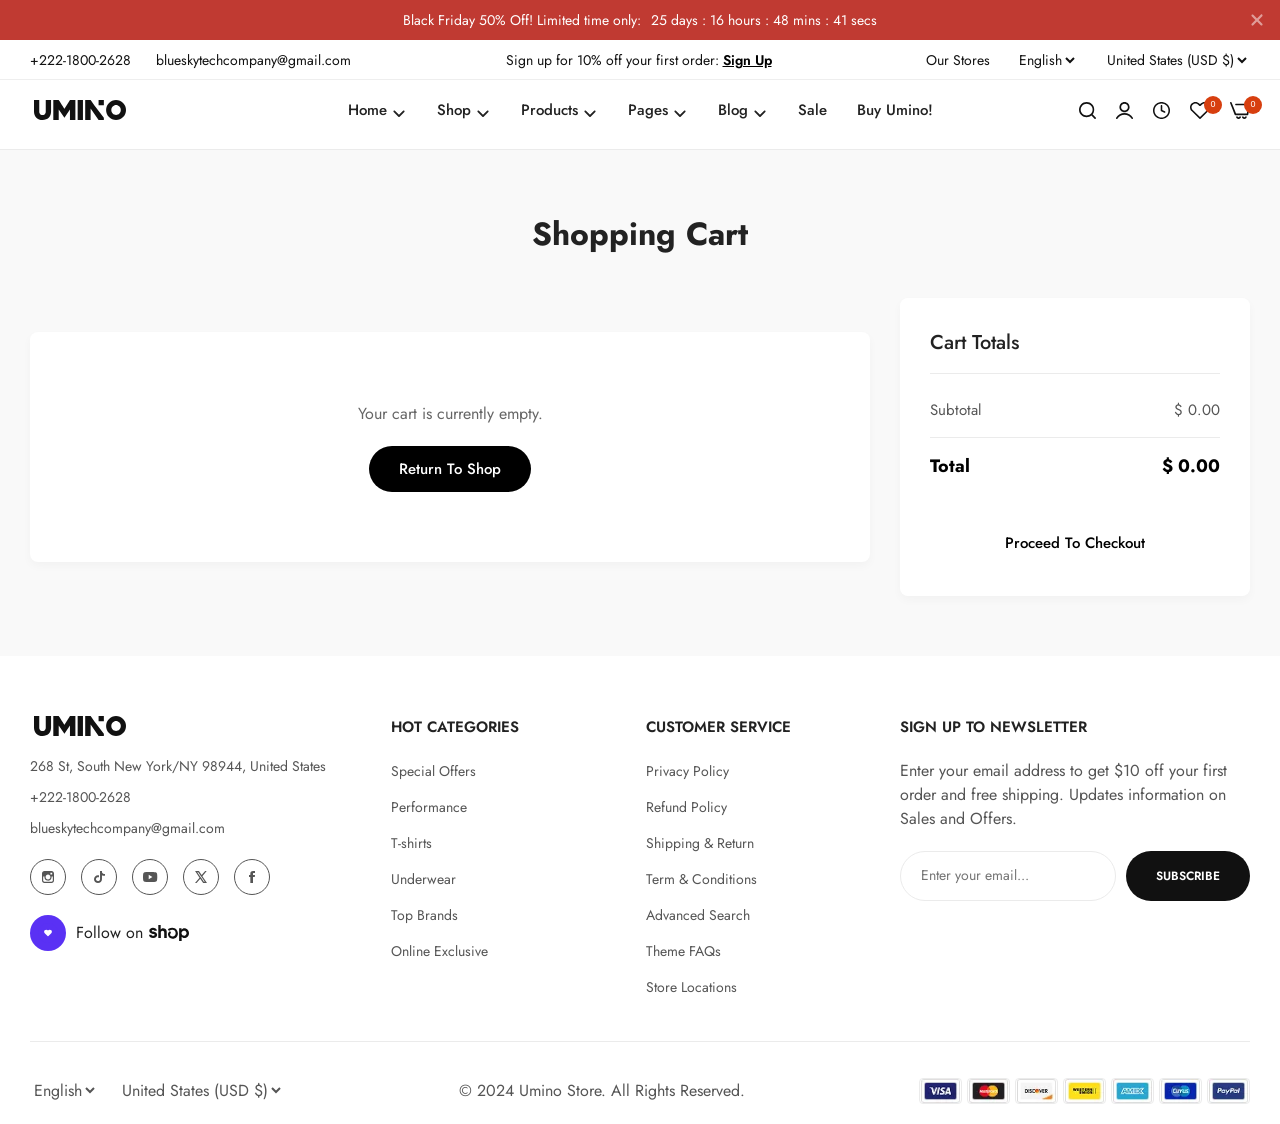
==== commit 270ad410: "optimal SEO" ====
--- a/cart.html
+++ b/cart.html
@@ -16,8 +16,6 @@
     <meta property="og:url" content="https://umino-store.com/cart.html" />
     <meta property="og:type" content="website" />
     <link rel="canonical" href="https://umino-store.com/cart.html" />
-    <link rel="preload" as="style" href="css/style.css">
-    <link rel="preload" as="style" href="css/cart.css">
     <link rel="preconnect" href="https://fonts.googleapis.com" />
     <link rel="preconnect" href="https://fonts.gstatic.com" crossorigin />
     <link rel="dns-prefetch" href="https://cdnjs.cloudflare.com" />
--- a/css/style.css
+++ b/css/style.css
@@ -217,6 +217,8 @@
 .payment-icons img {
   height: 26px;
   width: auto;
+  aspect-ratio: 43 / 26;
+  object-fit: contain;
   border: 1px solid var(--color-border);
   border-radius: 4px;
 }
@@ -527,7 +529,7 @@
 }
 .dropdown-menu {
   position: absolute;
-  top: calc(100% + (70px - 100%) / 2);
+  top: calc(60px - 10px);
   left: -30px;
   width: 250px;
   background: white;
@@ -605,7 +607,7 @@
 .header { position: relative; }
 .mega-menu {
   position: absolute;
-  top: calc(100% + (70px - 100%) / 2);
+  top: calc(60px - 10px);
   left: 50%;
   width: 1047px;
   background: #FFFFFF;
--- a/css/responsive.css
+++ b/css/responsive.css
@@ -780,6 +780,8 @@
   .mm-banner-item img {
     width: 100%;
     height: auto;
+    aspect-ratio: 368 / 453.87;
+    object-fit: cover;
     display: block;
     transition: transform 0.5s ease;
   }
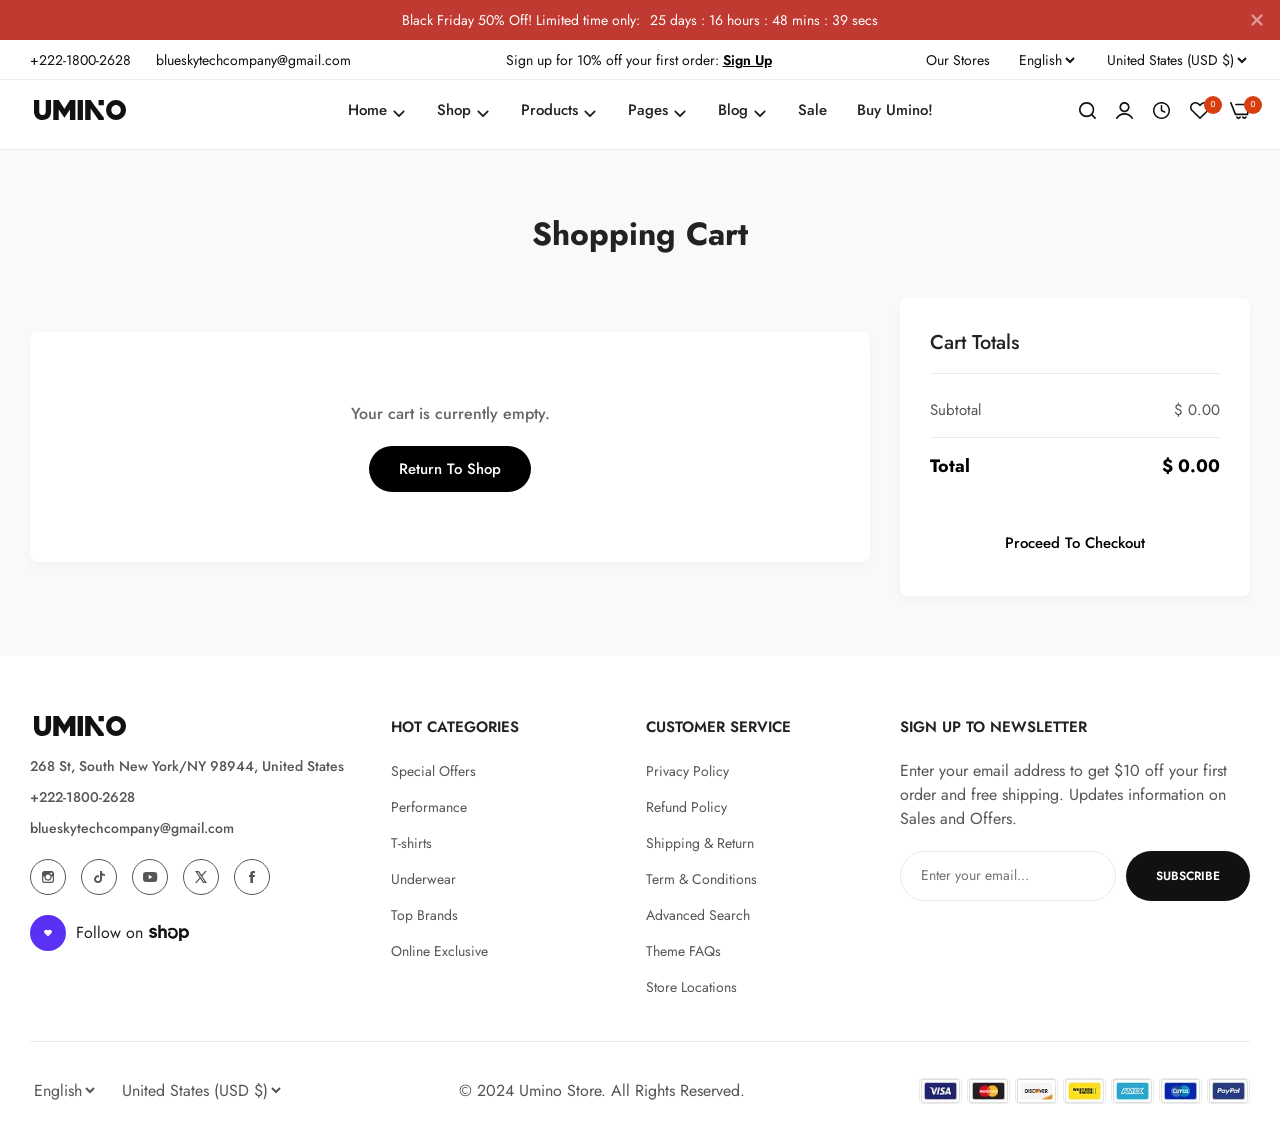
==== commit 09313489: "optimal SEO" ====
--- a/cart.html
+++ b/cart.html
@@ -23,9 +23,6 @@
       href="https://fonts.googleapis.com/css2?family=Jost:wght@400;500;600;700&display=swap"
       rel="stylesheet"
     />
-    
-    <link rel="stylesheet" href="css/normalize.css" />
-    <link rel="stylesheet" href="css/variables.css" />
     <link rel="stylesheet" href="css/base.css" />
     <link rel="stylesheet" href="css/style.css" />
     <link rel="stylesheet" href="css/responsive.css" />
--- a/css/style.css
+++ b/css/style.css
@@ -1,3 +1,72 @@
+*, *::before, *::after { box-sizing: border-box; }
+* { margin: 0; padding: 0; }
+body { line-height: 1.5; -webkit-font-smoothing: antialiased; font-family: 'Jost', sans-serif; color: #222222; background-color: #ffffff; font-size: 16px; overflow-x: hidden; }
+img, picture, video, canvas, svg { display: block; max-width: 100%; }
+input, button, textarea, select { font: inherit; }
+p, h1, h2, h3, h4, h5, h6 { overflow-wrap: break-word; font-weight: 500; margin-bottom: 1rem; }
+a { text-decoration: none; color: inherit; }
+ul, ol { list-style: none; }
+button { cursor: pointer; background: none; border: none; }
+
+:root {
+  --color-primary: #000000;
+  --color-dark: #111111;
+  --color-text-main: #222222;
+  --color-text-muted: #555555;
+  --color-accent-green: #26A66A;
+  --color-bg-body: #ffffff;
+  --color-bg-gray: #f5f5f5;
+  --color-border: #EBEBEB;
+  --color-badge-sale: #D32F2F;
+  --color-badge-preorder: #008f86;
+  --color-badge-soldout: #555555;
+  --color-badge-hot: #A92D09;
+  --font-family-base: 'Jost', sans-serif;
+  --container-width: 1440px;
+  --container-padding: 30px;
+  --container-padding-mobile: 15px;
+  --transition-fast: 0.3s ease;
+  --transition-standard: 0.3s ease;
+  --radius-pill: 50px;
+  --radius-standard: 10px;
+  --radius-medium: 30px;
+  --z-header: 100;
+  --z-mobile-nav: 90;
+  --z-overlay: 80;
+}
+
+.container { max-width: var(--container-width); margin: 0 auto; padding: 0 var(--container-padding); }
+h2.section-title { font-size: 32px; text-align: center; margin-bottom: 10px; }
+p.section-subtitle { text-align: center; color: var(--color-text-muted); margin-bottom: 40px; font-size: 15px; }
+.hidden { display: none !important; }
+.desktop-only { display: block; }
+.mobile-only { display: none; }
+@media (max-width: 768px) {
+  .desktop-only { display: none !important; }
+  .mobile-only { display: block !important; }
+  .container { padding: 0 var(--container-padding-mobile); }
+}
+
+/* Atomic Utilities */
+.block { display: block; } .flex { display: flex; } .grid { display: grid; }
+.flex-col { flex-direction: column; } .items-center { align-items: center; }
+.justify-center { justify-content: center; } .justify-between { justify-content: space-between; }
+.w-full { width: 100%; } .h-full { height: 100%; } .relative { position: relative; } .absolute { position: absolute; }
+.rounded-lg { border-radius: 10px; } .overflow-hidden { overflow: hidden; }
+
+/* Components */
+.btn { display: inline-flex; align-items: center; justify-content: center; padding: 12px 30px; font-weight: 500; text-transform: capitalize; border-radius: 30px; transition: var(--transition-fast); background-color: var(--color-bg-body); color: var(--color-primary); font-size: 15px; }
+.btn:hover { background-color: var(--color-primary); color: var(--color-bg-body); }
+.btn-dark { background-color: var(--color-primary); color: var(--color-bg-body); }
+.btn-dark:hover { background-color: #333333; }
+.badges { position: absolute; top: 10px; left: 10px; display: flex; flex-direction: column; gap: 5px; z-index: 10; }
+.badge { color: white; font-size: 11px; padding: 3px 8px; border-radius: 3px; font-weight: 500; text-transform: uppercase; }
+.badge.sale { background-color: var(--color-badge-sale); }
+.product-card { position: relative; text-align: left; overflow: hidden; display: block; }
+.product-image-wrap { position: relative; border-radius: 8px; overflow: hidden; margin-bottom: 15px; aspect-ratio: 3/4; }
+.product-image-wrap > img { width: 100%; height: 100%; object-fit: cover; transition: transform var(--transition-fast); }
+.product-card:hover .product-image-wrap > img { transform: scale(1.05); }
+
 .header {
   height: 70px;
   border-bottom: 1px solid var(--color-border);
@@ -1661,4 +1730,3 @@
   justify-content: center;
   align-items: center;
 }
-
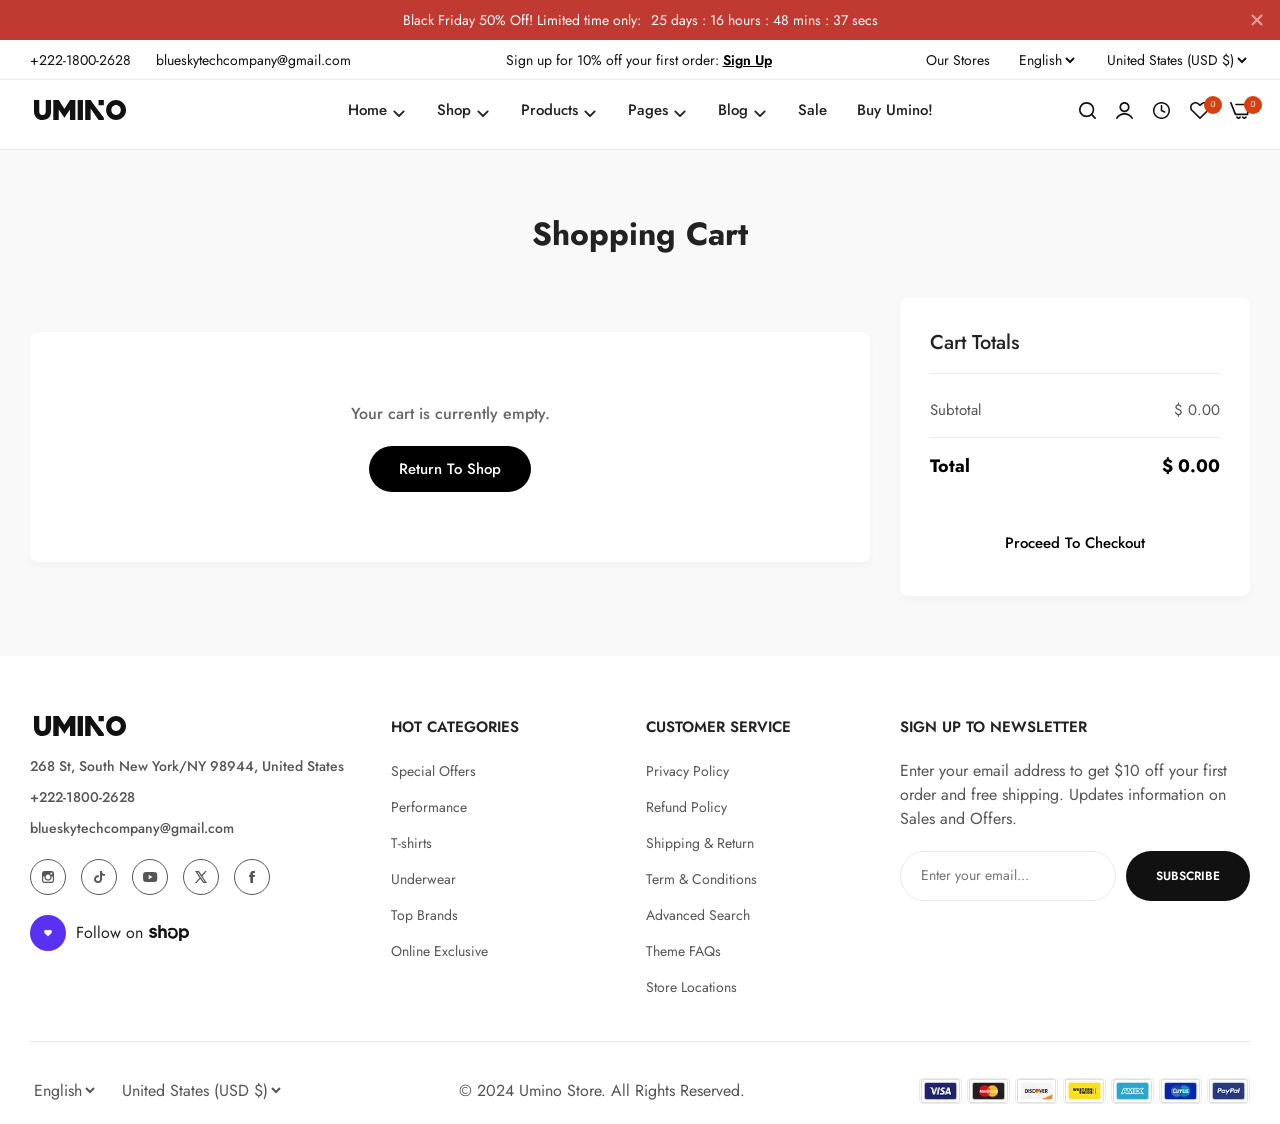
==== commit 049cfe53: "optimal SEO" ====
--- a/cart.html
+++ b/cart.html
@@ -26,9 +26,9 @@
     <link rel="stylesheet" href="css/base.css" />
     <link rel="stylesheet" href="css/style.css" />
     <link rel="stylesheet" href="css/responsive.css" />
-    <link rel="stylesheet" href="css/cart.css" />
-    <link rel="stylesheet" href="css/atomic.css" />
-    <link rel="stylesheet" href="css/components.css" />
+    <link rel="stylesheet" href="css/cart.css" media="print" onload="this.media='all'">
+    <link rel="stylesheet" href="css/atomic.css" media="print" onload="this.media='all'">
+    <link rel="stylesheet" href="css/components.css" media="print" onload="this.media='all'">
   </head>
   <body>
     <div class="top-announcement-bar">
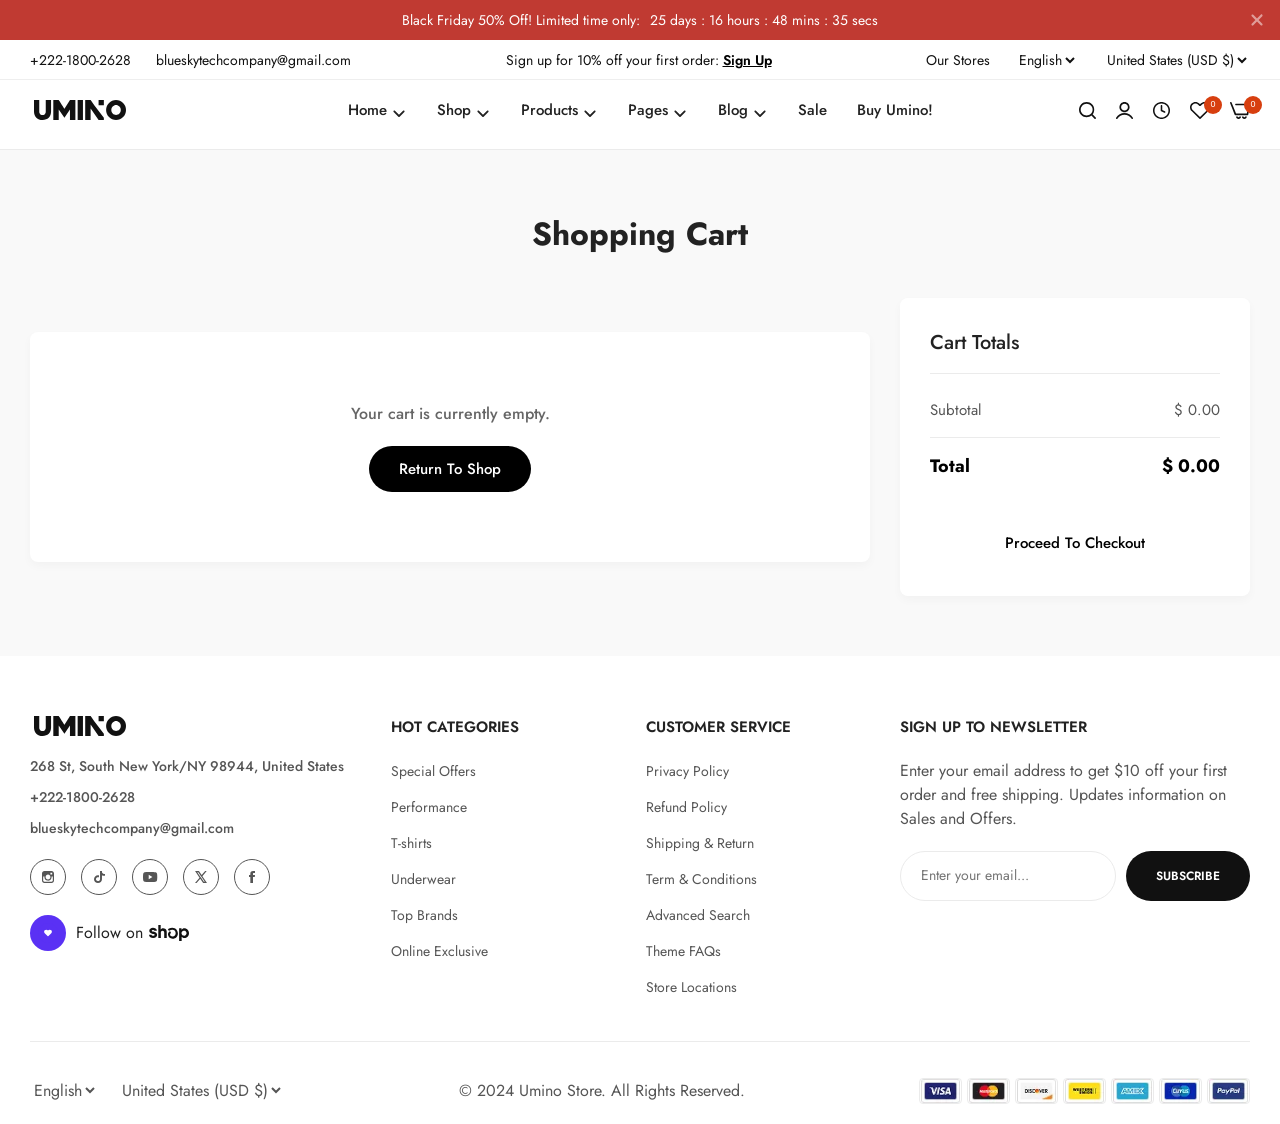
==== commit 448c8b20: "optimal SEO" ====
--- a/cart.html
+++ b/cart.html
@@ -26,9 +26,9 @@
     <link rel="stylesheet" href="css/base.css" />
     <link rel="stylesheet" href="css/style.css" />
     <link rel="stylesheet" href="css/responsive.css" />
-    <link rel="stylesheet" href="css/cart.css" media="print" onload="this.media='all'">
-    <link rel="stylesheet" href="css/atomic.css" media="print" onload="this.media='all'">
-    <link rel="stylesheet" href="css/components.css" media="print" onload="this.media='all'">
+    <link rel="stylesheet" href="css/cart.css" />
+    <link rel="stylesheet" href="css/atomic.css" />
+    <link rel="stylesheet" href="css/components.css" />
   </head>
   <body>
     <div class="top-announcement-bar">
--- a/css/base.css
+++ b/css/base.css
@@ -44,5 +44,4 @@
   .container {
     padding: 0 var(--container-padding-mobile);
   }
-}
-
+}
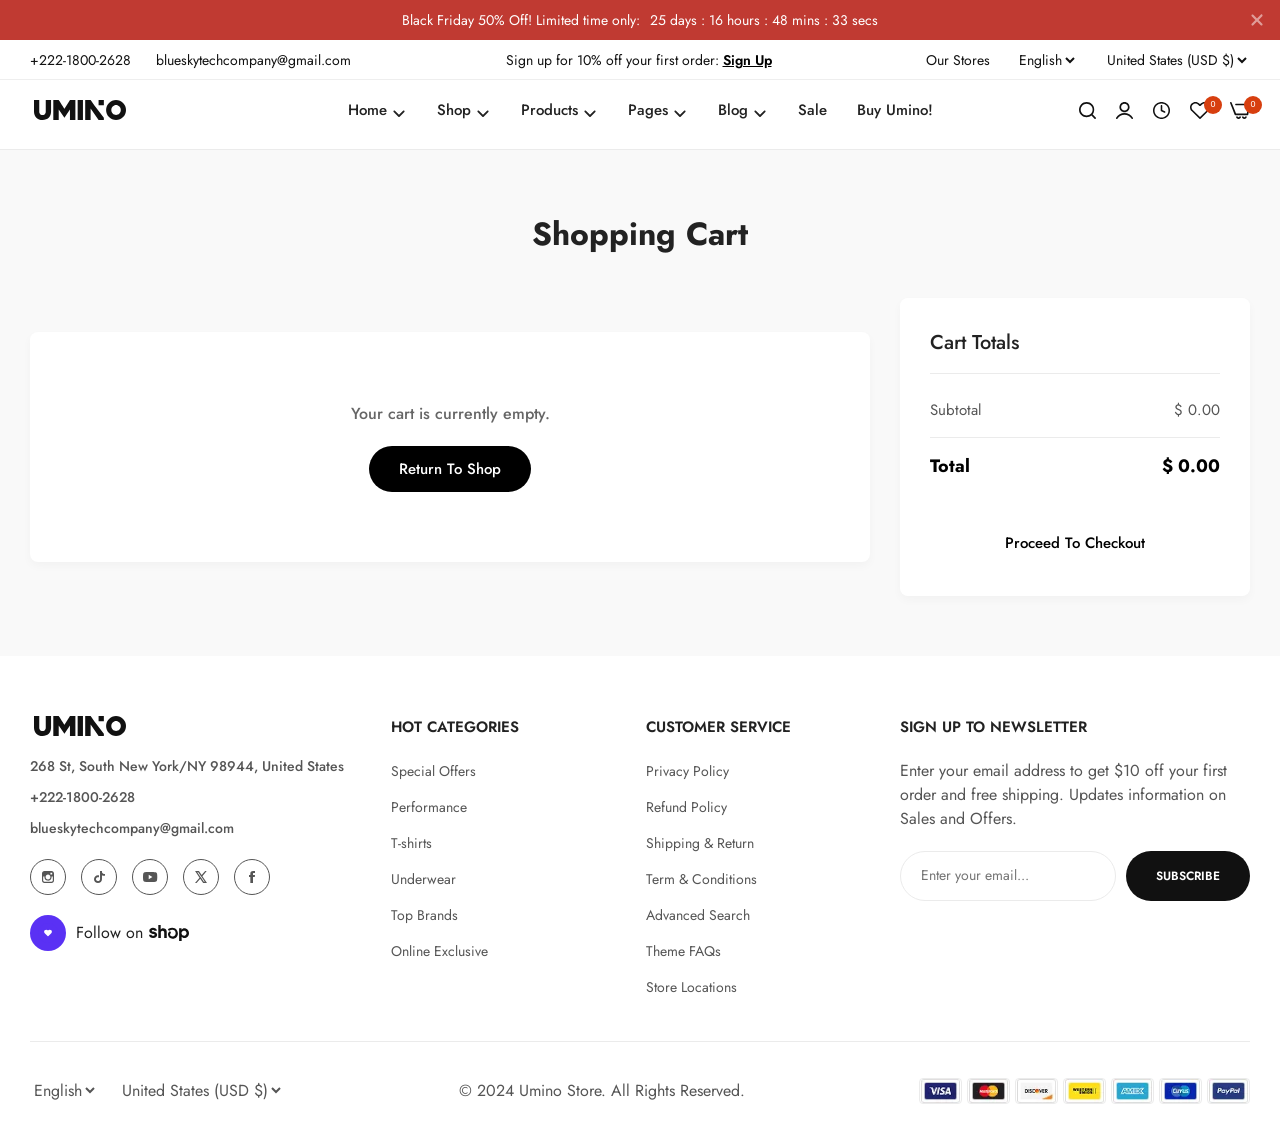
==== commit 04322bde: "optimal SEO" ====
--- a/cart.html
+++ b/cart.html
@@ -16,19 +16,32 @@
     <meta property="og:url" content="https://umino-store.com/cart.html" />
     <meta property="og:type" content="website" />
     <link rel="canonical" href="https://umino-store.com/cart.html" />
-    <link rel="preconnect" href="https://fonts.googleapis.com" />
     <link rel="preconnect" href="https://fonts.gstatic.com" crossorigin />
     <link rel="dns-prefetch" href="https://cdnjs.cloudflare.com" />
-    <link
-      href="https://fonts.googleapis.com/css2?family=Jost:wght@400;500;600;700&display=swap"
-      rel="stylesheet"
-    />
-    <link rel="stylesheet" href="css/base.css" />
-    <link rel="stylesheet" href="css/style.css" />
-    <link rel="stylesheet" href="css/responsive.css" />
-    <link rel="stylesheet" href="css/cart.css" />
-    <link rel="stylesheet" href="css/atomic.css" />
-    <link rel="stylesheet" href="css/components.css" />
+    
+    <style>
+      :root {
+        --color-primary: #000000; --color-dark: #111111; --color-text-main: #222222;
+        --color-bg-body: #ffffff; --color-border: #EBEBEB; --font-family-base: 'Jost', sans-serif;
+      }
+      body { font-family: var(--font-family-base); color: var(--color-text-main); background-color: var(--color-bg-body); margin: 0; }
+    </style>
+
+    <link rel="stylesheet" href="https://fonts.googleapis.com/css2?family=Jost:wght@400;500;600;700&display=swap" media="print" onload="this.media='all'">
+    <link rel="stylesheet" href="css/base.css" media="print" onload="this.media='all'">
+    <link rel="stylesheet" href="css/style.css" media="print" onload="this.media='all'">
+    <link rel="stylesheet" href="css/responsive.css" media="print" onload="this.media='all'">
+    <link rel="stylesheet" href="css/cart.css" media="print" onload="this.media='all'">
+    <link rel="stylesheet" href="css/atomic.css" media="print" onload="this.media='all'">
+    <link rel="stylesheet" href="css/components.css" media="print" onload="this.media='all'">
+    
+    <noscript>
+      <link rel="stylesheet" href="https://fonts.googleapis.com/css2?family=Jost:wght@400;500;600;700&display=swap">
+      <link rel="stylesheet" href="css/base.css">
+      <link rel="stylesheet" href="css/style.css">
+      <link rel="stylesheet" href="css/responsive.css">
+      <link rel="stylesheet" href="css/cart.css">
+    </noscript>
   </head>
   <body>
     <div class="top-announcement-bar">
--- a/css/style.css
+++ b/css/style.css
@@ -102,6 +102,7 @@
   font-weight: 500;
   text-transform: capitalize;
   position: relative;
+  white-space: nowrap;
 }
 .header-nav a:hover {
   color: #D0473E;
--- a/css/style.css
+++ b/css/style.css
@@ -102,6 +102,7 @@
   font-weight: 500;
   text-transform: capitalize;
   position: relative;
+  white-space: nowrap;
 }
 .header-nav a:hover {
   color: #D0473E;
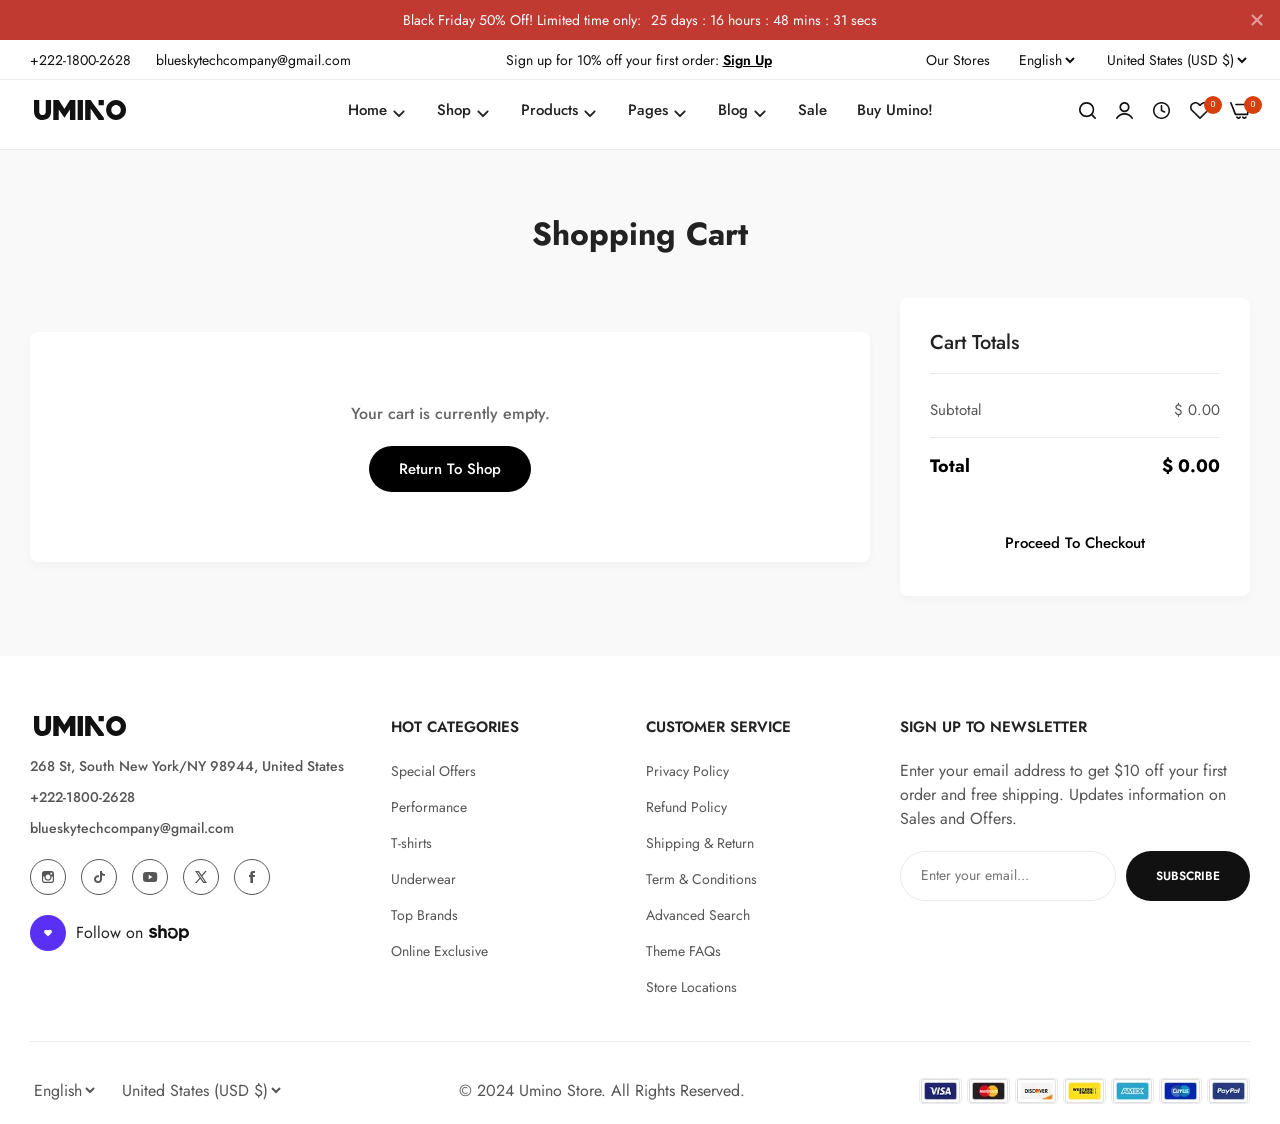
==== commit bd795ea8: "optimal SEO" ====
--- a/cart.html
+++ b/cart.html
@@ -16,32 +16,19 @@
     <meta property="og:url" content="https://umino-store.com/cart.html" />
     <meta property="og:type" content="website" />
     <link rel="canonical" href="https://umino-store.com/cart.html" />
+    <link rel="preconnect" href="https://fonts.googleapis.com" />
     <link rel="preconnect" href="https://fonts.gstatic.com" crossorigin />
     <link rel="dns-prefetch" href="https://cdnjs.cloudflare.com" />
-    
-    <style>
-      :root {
-        --color-primary: #000000; --color-dark: #111111; --color-text-main: #222222;
-        --color-bg-body: #ffffff; --color-border: #EBEBEB; --font-family-base: 'Jost', sans-serif;
-      }
-      body { font-family: var(--font-family-base); color: var(--color-text-main); background-color: var(--color-bg-body); margin: 0; }
-    </style>
-
-    <link rel="stylesheet" href="https://fonts.googleapis.com/css2?family=Jost:wght@400;500;600;700&display=swap" media="print" onload="this.media='all'">
-    <link rel="stylesheet" href="css/base.css" media="print" onload="this.media='all'">
-    <link rel="stylesheet" href="css/style.css" media="print" onload="this.media='all'">
-    <link rel="stylesheet" href="css/responsive.css" media="print" onload="this.media='all'">
-    <link rel="stylesheet" href="css/cart.css" media="print" onload="this.media='all'">
-    <link rel="stylesheet" href="css/atomic.css" media="print" onload="this.media='all'">
-    <link rel="stylesheet" href="css/components.css" media="print" onload="this.media='all'">
-    
-    <noscript>
-      <link rel="stylesheet" href="https://fonts.googleapis.com/css2?family=Jost:wght@400;500;600;700&display=swap">
-      <link rel="stylesheet" href="css/base.css">
-      <link rel="stylesheet" href="css/style.css">
-      <link rel="stylesheet" href="css/responsive.css">
-      <link rel="stylesheet" href="css/cart.css">
-    </noscript>
+    <link
+      href="https://fonts.googleapis.com/css2?family=Jost:wght@400;500;600;700&display=swap"
+      rel="stylesheet"
+    />
+    <link rel="stylesheet" href="css/base.css" />
+    <link rel="stylesheet" href="css/style.css" />
+    <link rel="stylesheet" href="css/responsive.css" />
+    <link rel="stylesheet" href="css/cart.css" />
+    <link rel="stylesheet" href="css/atomic.css" />
+    <link rel="stylesheet" href="css/components.css" />
   </head>
   <body>
     <div class="top-announcement-bar">
--- a/css/style.css
+++ b/css/style.css
@@ -1730,4 +1730,4 @@
   display: flex;
   justify-content: center;
   align-items: center;
-}
+}
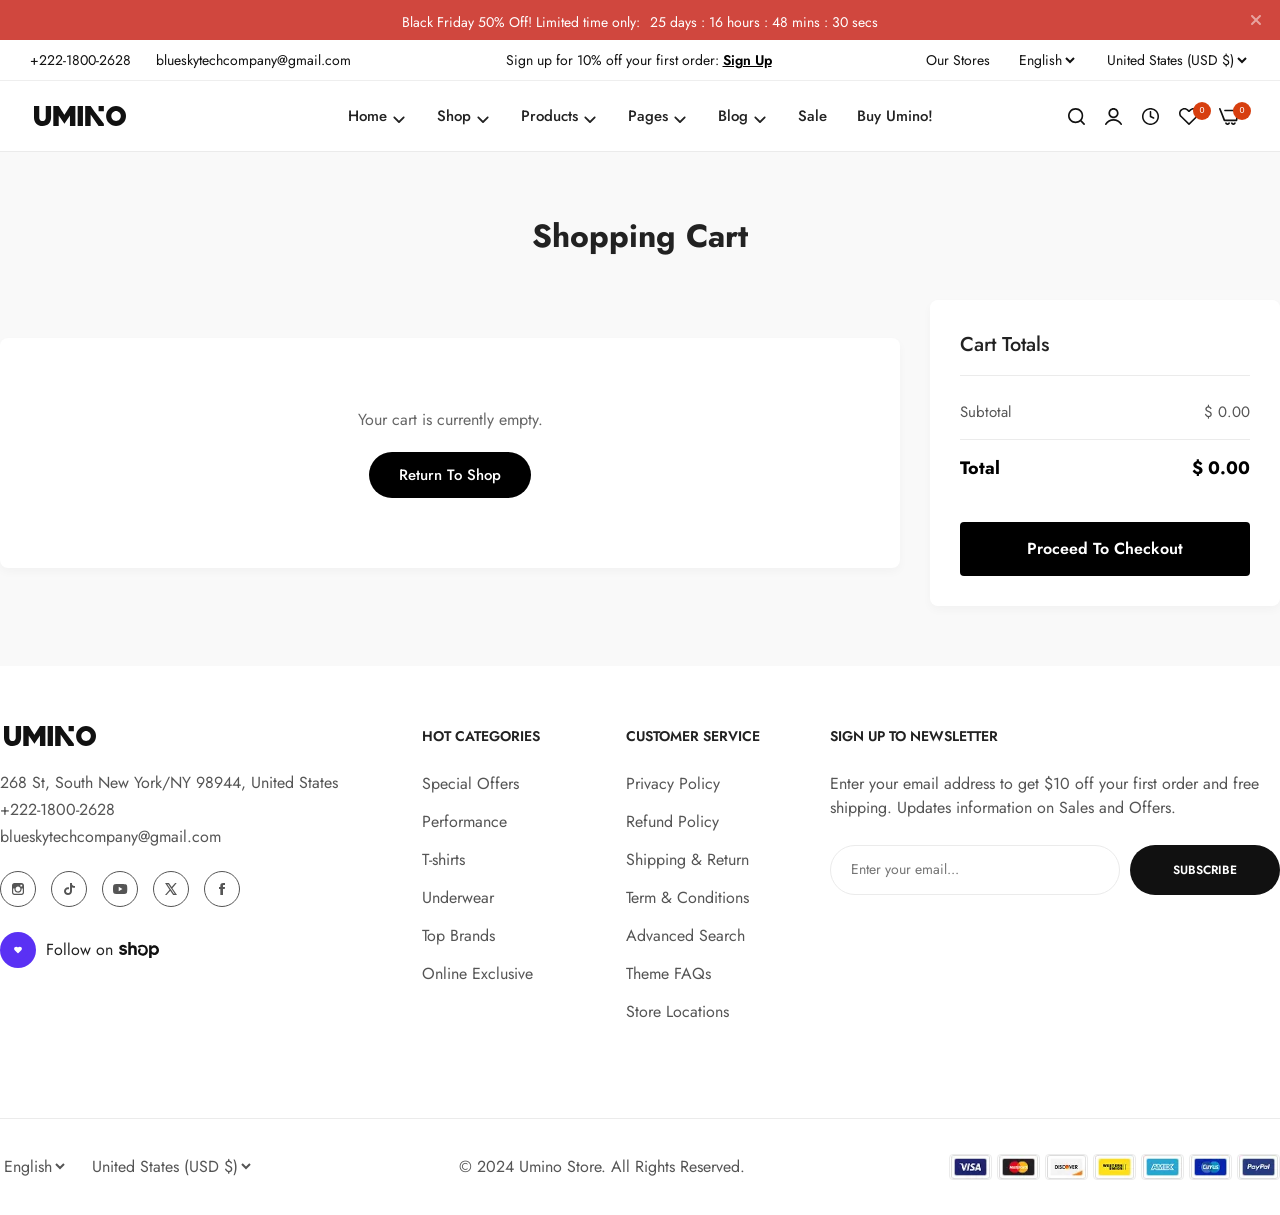
==== commit 4d42bfc7: "fix design" ====
--- a/cart.html
+++ b/cart.html
@@ -23,12 +23,10 @@
       href="https://fonts.googleapis.com/css2?family=Jost:wght@400;500;600;700&display=swap"
       rel="stylesheet"
     />
-    <link rel="stylesheet" href="css/base.css" />
     <link rel="stylesheet" href="css/style.css" />
     <link rel="stylesheet" href="css/responsive.css" />
     <link rel="stylesheet" href="css/cart.css" />
     <link rel="stylesheet" href="css/atomic.css" />
-    <link rel="stylesheet" href="css/components.css" />
   </head>
   <body>
     <div class="top-announcement-bar">
--- a/css/style.css
+++ b/css/style.css
@@ -3,7 +3,7 @@
 body { line-height: 1.5; -webkit-font-smoothing: antialiased; font-family: 'Jost', sans-serif; color: #222222; background-color: #ffffff; font-size: 16px; overflow-x: hidden; }
 img, picture, video, canvas, svg { display: block; max-width: 100%; }
 input, button, textarea, select { font: inherit; }
-p, h1, h2, h3, h4, h5, h6 { overflow-wrap: break-word; font-weight: 500; margin-bottom: 1rem; }
+h1, h2, h3, h4, h5, h6 { overflow-wrap: break-word; font-weight: 500; margin-bottom: 1rem; }
 a { text-decoration: none; color: inherit; }
 ul, ol { list-style: none; }
 button { cursor: pointer; background: none; border: none; }
@@ -22,9 +22,8 @@
   --color-badge-soldout: #555555;
   --color-badge-hot: #A92D09;
   --font-family-base: 'Jost', sans-serif;
-  --container-width: 1440px;
-  --container-padding: 30px;
-  --container-padding-mobile: 15px;
+  --container-width: 1410px;
+  --container-padding-mobile: 20px;
   --transition-fast: 0.3s ease;
   --transition-standard: 0.3s ease;
   --radius-pill: 50px;
@@ -37,7 +36,7 @@
 
 .container { max-width: var(--container-width); margin: 0 auto; padding: 0 var(--container-padding); }
 h2.section-title { font-size: 32px; text-align: center; margin-bottom: 10px; }
-p.section-subtitle { text-align: center; color: var(--color-text-muted); margin-bottom: 40px; font-size: 15px; }
+p.section-subtitle { text-align: center; color: var(--color-text-muted); margin-bottom: 40px; font-size: 16px; }
 .hidden { display: none !important; }
 .desktop-only { display: block; }
 .mobile-only { display: none; }
@@ -59,16 +58,87 @@
 .btn:hover { background-color: var(--color-primary); color: var(--color-bg-body); }
 .btn-dark { background-color: var(--color-primary); color: var(--color-bg-body); }
 .btn-dark:hover { background-color: #333333; }
+.btn-light {
+  background-color: #ffffff;
+  color: #000000;
+}
+.btn-light:hover {
+  background-color: #000000;
+  color: #ffffff;
+}
 .badges { position: absolute; top: 10px; left: 10px; display: flex; flex-direction: column; gap: 5px; z-index: 10; }
 .badge { color: white; font-size: 11px; padding: 3px 8px; border-radius: 3px; font-weight: 500; text-transform: uppercase; }
 .badge.sale { background-color: var(--color-badge-sale); }
+.badge.pre-order { background-color: var(--color-badge-preorder); }
+.badge.sold-out { background-color: var(--color-badge-soldout); }
 .product-card { position: relative; text-align: left; overflow: hidden; display: block; }
-.product-image-wrap { position: relative; border-radius: 8px; overflow: hidden; margin-bottom: 15px; aspect-ratio: 3/4; }
+.product-image-wrap { position: relative; border-radius: 10px; overflow: hidden; margin-bottom: 15px; aspect-ratio: 3/4; }
 .product-image-wrap > img { width: 100%; height: 100%; object-fit: cover; transition: transform var(--transition-fast); }
 .product-card:hover .product-image-wrap > img { transform: scale(1.05); }
+.product-actions {
+  position: absolute;
+  top: 10px;
+  right: 10px;
+  display: flex;
+  flex-direction: column;
+  gap: 10px;
+  transform: translateX(150%);
+  opacity: 0;
+  transition: var(--transition-fast);
+  z-index: 10;
+}
+.product-card:hover .product-actions {
+  transform: translateX(0);
+  opacity: 1;
+}
+.action-btn {
+  background: white;
+  width: 36px;
+  height: 36px;
+  border-radius: 50%;
+  display: flex;
+  align-items: center;
+  justify-content: center;
+  box-shadow: 0 2px 5px rgba(0,0,0,0.1);
+  color: var(--color-primary);
+  transition: var(--transition-fast);
+}
+.action-btn:hover {
+  background: var(--color-primary);
+  color: white;
+}
+.product-title {
+  font-size: 14px;
+  font-weight: 500;
+  margin-bottom: 5px;
+  display: block;
+}
+.product-rating {
+  font-size: 10px;
+  color: #111111; 
+  margin-bottom: 5px;
+  display: flex;
+  gap: 2px;
+}
+.product-price {
+  font-size: 14px;
+  font-weight: 600;
+  margin-bottom: 8px;
+}
+.product-colors {
+  display: flex;
+  gap: 5px;
+}
+.color-swatch {
+  width: 16px;
+  height: 16px;
+  border-radius: 50%;
+  border: 1px solid var(--color-border);
+  cursor: pointer;
+  background-color: var(--swatch, transparent);
+}
 
 .header {
-  height: 70px;
   border-bottom: 1px solid var(--color-border);
   position: sticky;
   top: 0;
@@ -77,10 +147,11 @@
 }
 .header-inner {
   position: relative;
+  height: 70px;
   display: flex;
   align-items: center;
   justify-content: space-between;
-  padding: 20px 30px;
+  padding: 20px 41px 20px 30px;
 }
 .header-nav {
   position: absolute;
@@ -230,26 +301,27 @@
   color: black;
 }
 .new-arrivals {
-  padding: 30px 0;
+  padding: 100px 0 0;
+  
 }
 .products-grid {
   display: grid;
   grid-template-columns: repeat(4, 1fr);
-  gap: 20px;
+  gap: 30px;
 }
 .footer {
-  padding: 60px 0 20px;
+  padding: 60px 0 0;
   background: white;
 }
 .footer-top {
   display: grid;
-  grid-template-columns: 3fr 2fr 2fr 3fr;
+  grid-template-columns: 3.5fr 1.5fr 1.5fr 3.5fr;
   gap: 40px;
-  margin-bottom: 30px;
+  margin-bottom: 80px;
 }
 .footer-logo {
   height: 20px;
-  margin-bottom: 20px;
+  margin-bottom: 25px;
 }
 .footer-social-icon {
   height: 36px;
@@ -297,13 +369,13 @@
 }
 .footer-contact p {
   color: var(--color-text-muted);
-  font-size: 14px;
-  margin-bottom: 10px;
+  font-size: 16px;
+  margin-bottom: 3px;
 }
 .footer-socials {
   display: flex;
   gap: 15px;
-  margin: 20px 0;
+  margin: 22px 0 0;
 }
 .footer-socials a {
   font-size: 18px;
@@ -311,7 +383,7 @@
 }
 .footer-socials a:hover { color: var(--color-badge-preorder); }
 .follow-shop {
-  margin-top: 20px;
+  margin-top: 25px;
   display: flex;
   align-items: center;
   gap: 10px;
@@ -337,17 +409,17 @@
   letter-spacing: -0.5px;
 }
 .footer-title {
-  font-size: 15px;
+  font-size: 14px;
   font-weight: 600;
   text-transform: uppercase;
-  margin-bottom: 20px;
+  margin-bottom: 25px;
 }
 .footer-links li {
-  margin-bottom: 12px;
+  margin-bottom: 14px;
 }
 .footer-links a {
   color: var(--color-text-muted);
-  font-size: 14px;
+  font-size: 16px;
   transition: var(--transition-fast);
 }
 .footer-links a:hover {
@@ -355,7 +427,7 @@
   padding-left: 5px;
 }
 .newsletter-form {
-  margin-top: 20px;
+  margin-top: 25px;
   display: flex;
   gap: 10px;
   height: 50px;
@@ -363,33 +435,39 @@
   width: 100%;
 }
 .newsletter-form input {
-  flex: 1;
+  flex: 0 0 290px;
+  width: 290px;
   min-width: 0;
-  padding: 0 20px;
+  padding: 0 0 0 20px;
   border: 1px solid var(--color-border);
   border-radius: 30px;
   outline: none;
   font-size: 14px;
   font-family: 'Jost', sans-serif;
+  box-sizing: border-box;
 }
 .newsletter-form .btn-dark {
   font-family: 'Jost', sans-serif;
-  flex-shrink: 0;
+  flex: 0 0 150px;
+  width: 150px;
   color: #FFFFFF !important;
   font-size: 12px;
   text-transform: uppercase;
   background-color: #111111;
   border-radius: 30px;
-  padding: 0 30px;
+  padding: 0;
   font-weight: 600;
   height: 100%;
   white-space: nowrap;
   cursor: pointer;
   border: none;
+  display: inline-flex;
+  align-items: center;
+  justify-content: center;
 }
 .footer-bottom {
   border-top: 1px solid var(--color-border);
-  padding-top: 36px;
+  padding: 35px 0;
   display: flex;
   justify-content: space-between;
   align-items: center;
@@ -419,11 +497,13 @@
 }
 .badge-sold-out {
   position: absolute;
+  width: 70px;
+  height: 25px;
   top: 15px;
   left: 15px;
   background: #757575;
   color: #FFFFFF;
-  padding: 10px 10px;
+  padding: 7px 10px;
   border-radius: 30px;
   z-index: 2;
   font-family: 'Jost', sans-serif;
@@ -555,25 +635,23 @@
   font-weight: 500;
 }
 .top-announcement-bar {
-  background-color: #C03A32;
+  background-color: #D0473E;
+  height: 40px;
   color: white;
   text-align: center;
-  padding: 8px;
+  padding: 10px 11px;
   position: relative;
 }
 .top-announcement-bar .close-announcement {
   position: absolute;
   right: 14px;
+  width: 18px;
+  height: 20px;
   top: 50%;
   transform: translateY(-50%);
-  background: none;
-  border: none;
   color: #FFFFFF;
   cursor: pointer;
   opacity: 0.5;
-  font-weight: 400;
-  line-height: 100%;
-  font-size: 18px;
 }
 #countdown-timer {
   height: 20px;
@@ -599,7 +677,7 @@
 }
 .dropdown-menu {
   position: absolute;
-  top: calc(60px - 10px);
+  top: calc(70px - 23px);
   left: -30px;
   width: 250px;
   background: white;
@@ -677,7 +755,7 @@
 .header { position: relative; }
 .mega-menu {
   position: absolute;
-  top: calc(60px - 10px);
+  top: calc(70px - 23px);
   left: 50%;
   width: 1047px;
   background: #FFFFFF;
@@ -901,7 +979,7 @@
   background: #111111;
 }
 .featured-collections {
-  padding: 60px 0 0;
+  padding: 100px 0 0;
   text-align: center;
 }
 h2.section-title {
@@ -923,7 +1001,7 @@
   text-align: center;
 }
 .trending-week {
-  padding: 60px 0 30px;
+  padding: 100px 0 0;
   text-align: center;
 }
 .slider-nav, .trending-nav {
@@ -960,11 +1038,15 @@
   position: absolute;
   top: 15px;
   left: 15px;
+  width: 50px;
+  height: 25px;
   background: #D73F0F;
   color: #FFFFFF;
   padding: 7px 11px;
   border-radius: 30px;
   z-index: 2;
+  border: none;
+  cursor: pointer;
   font-family: 'Jost', sans-serif;
   font-weight: 400;
   font-size: 13px;
@@ -973,16 +1055,17 @@
 }
 .btn-preorder {
   position: absolute;
-  top: 45px;
+  top: 43px;
   left: 15px;
+  width: 75px;
+  height: 25px;
   background: #177983;
   color: #FFFFFF;
-  padding: 7px 11px;
+  padding: 3px 10px;
   border-radius: 30px;
   z-index: 2;
   border: none;
   cursor: pointer;
-  letter-spacing: 0.5px;
   font-family: 'Jost', sans-serif;
   font-weight: 400;
   font-size: 13px;
@@ -1067,12 +1150,12 @@
 }
 .price-original {
   text-decoration: line-through;
-  color: #707070;
+  color: #999999;
   font-weight: 500;
   font-size: 14px;
 }
 .customer-say {
-  padding: 30px 0;
+  padding: 100px 0 0;
   background: #fdfdfd;
   text-align: center;
 }
@@ -1087,15 +1170,16 @@
   padding: 40px;
   border-radius: 12px;
   box-shadow: 0 4px 20px rgba(0,0,0,0.02);
-  border: 1px solid #f9f9f9;
+  border: 1px solid #EBEBEB;
 }
 .testi-avatar {
   width: 70px;
   height: 70px; 
   border-radius: 50%;
-  margin-bottom: 20px;
+  margin-bottom: 21px;
   padding: 5px;
   border: 1px solid #EBEBEB;
+  object-fit: cover;
 }
 .testi-text {
   font-size: 16px;
@@ -1123,7 +1207,7 @@
   letter-spacing: 0%;
 }
 .shop-by-gram {
-  padding: 30px 0 0;
+  padding: 100px 0 0;
   text-align: center;
 }
 .gram-grid {
@@ -1192,9 +1276,9 @@
   height: 60px; 
 }
 .mini-cart-header h3 { font-size: 18px; font-weight: 500; font-family: 'Jost', sans-serif; color: #111111; margin: 0; line-height: 1; }
-.mini-cart-close { background: none; border: none; font-size: 18px; cursor: pointer; color: #555555; display: flex; align-items: center; justify-content: center; padding: 5px; }
+.mini-cart-close { background: none; border: none; font-size: 18px; cursor: pointer; color: #555555; display: flex; align-items: center; justify-content: center; }
 .mini-cart-shipping {
-  padding: 24.5px 30px;
+  padding: 33px 30px 20px;
   background: #F5F5F5;
   border-bottom: 1px solid #F5F5F5;
 }
@@ -1203,8 +1287,7 @@
   background: #EAEAEA;
   border-radius: 10px;
   position: relative;
-  margin-bottom: 15px;
-  margin-top: 5px;
+  margin-bottom: 16px;
 }
 .shipping-progress-bar {
   height: 100%;
@@ -1269,7 +1352,7 @@
 .mini-cart-items {
   flex: 1; 
   overflow-y: auto; 
-  padding: 30px;
+  padding: 0 30px 30px;
   scrollbar-width: none; 
   -ms-overflow-style: none;  
 }
@@ -1279,12 +1362,12 @@
 .mini-cart-item {
   display: flex;
   gap: 20px;
-  margin-bottom: 20px;
-  padding-bottom: 20px;
-  border-bottom: 1px dashed #EAEAEA;
-  position: relative;
-}
-.mini-cart-item:last-child { margin-bottom: 0; padding-bottom: 0; border-bottom: none; }
+  margin-top: 20px;
+  padding-top: 20px;
+  border-top: 1px dashed #EAEAEA;
+  position: relative;
+}
+.mini-cart-item:first-child { margin-top: 0; }
 .mci-img {
   width: 84px;
   height: 113px;
@@ -1358,7 +1441,7 @@
 }
 .mci-actions {
   position: absolute;
-  top: 0;
+  top: 20px;
   right: 0;
   display: flex;
   flex-direction: column;
@@ -1477,12 +1560,12 @@
   .gram-grid { grid-template-columns: repeat(3, 1fr); }
 }
 .banner-grid-3 {
-  padding: 30px 0;
+  padding: 100px 30px 0;
 }
 .banner-grid-inner {
   display: grid;
   grid-template-columns: repeat(3, 1fr);
-  gap: 20px;
+  gap: 30px;
 }
 .banner-item {
   position: relative;
@@ -1620,7 +1703,7 @@
   height: 19px;
   border-radius: 50%;
   background-color: var(--swatch);
-  box-shadow: 0 0 0 2px #FFFFFF, 0 0 0 2px #111111;
+  box-shadow: 0 0 0 1px #FFFFFF, 0 0 0 1px #111111;
   cursor: pointer;
   transition: transform 0.2s;
   margin: 2px; 
@@ -1631,12 +1714,13 @@
 .header-top {
   border-bottom: 1px solid #eee;
   color: #111111;
-  padding: 8.5px 30px;
+  padding: 10px 30px;
   background: white;
 }
 .header-top-inner {
   display: flex;
   justify-content: space-between;
+  height: 20px;
   align-items: center;
   font-size: 14px;
   font-weight: 400;
@@ -1667,6 +1751,7 @@
 }
 @media (max-width: 991px) {
   .header-top { display: none; }
+  .follow-shop { display: none !important; }
 }
 .badge-preorder {
   position: absolute;
--- a/css/responsive.css
+++ b/css/responsive.css
@@ -42,6 +42,7 @@
   .footer-top {
     grid-template-columns: 1fr 1fr;
     gap: 30px;
+    margin-bottom: 30px;
   }
   .newsletter-form {
     max-width: 100%;
@@ -204,8 +205,11 @@
     background: #f5f5f5;
     border-color: #ddd;
   }
+  .featured-collections{
+    padding: 60px 0 0;
+  }
   .trending-week {
-    padding: 60px 0 30px;
+    padding: 60px 0 0;
   }
   .trending-tabs {
     display: none; 
@@ -225,7 +229,7 @@
     text-align: left;
   }
   .new-arrivals {
-    padding: 30px 0;
+    padding: 60px 0 0;
   }
   .new-arrivals .products-grid-wrapper {
     overflow: hidden;
@@ -242,7 +246,7 @@
     text-align: left;
   }
   .customer-say {
-    padding: 30px 0;
+    padding: 60px 0 0;
   }
   .testimonials-wrapper {
     overflow: hidden;
@@ -272,7 +276,7 @@
     box-sizing: border-box;
   }
   .shop-by-gram {
-    padding: 30px 0 0;
+    padding: 60px 0 0;
   }
   .gram-grid {
     display: flex !important;
@@ -284,7 +288,6 @@
     -webkit-overflow-scrolling: touch;
     scrollbar-width: none;
     -ms-overflow-style: none;
-    /* padding-bottom: 10px; */
   }
   .gram-grid::-webkit-scrollbar {
     display: none;
@@ -295,7 +298,7 @@
   }
 
   .banner-grid-3 {
-    padding: 30px 0;
+    padding: 60px 0 0;
   }
   .banner-grid-3 .container {
     padding: 0 20px;
@@ -343,8 +346,8 @@
     display: flex;
     justify-content: space-between;
     align-items: center;
-    border-bottom: 1px solid var(--color-border);
-    padding-bottom: 15px;
+    border-top: 1px solid var(--color-border);
+    padding-top: 20px;
     margin-bottom: 0;
     cursor: pointer;
   }
@@ -362,15 +365,22 @@
     background-image: url('../assets/icons/minus.svg');
   }
   .footer-col.accordion .footer-links {
-    display: none;
-    padding-top: 15px;
+    max-height: 0;
+    overflow: hidden;
+    padding-top: 0;
+    transition: max-height 0.4s ease, padding-top 0.4s ease;
   }
   .footer-col.accordion.active .footer-links {
-    display: block;
+    max-height: 350px;
+    padding-top: 20px;
   }
   .footer-newsletter-desc {
-    font-size: 14px;
-    line-height: 1.5;
+    font-family: 'Jost', sans-serif;
+    color: #555555;
+    font-weight: 400;
+    font-size: 16px;
+    line-height: 100%;
+    letter-spacing: 0%;
   }
   .newsletter-form {
     max-width: 100%;
@@ -392,7 +402,7 @@
     flex-direction: column;
     gap: 15px;
     text-align: center;
-    padding-bottom: 80px !important; 
+    padding-bottom: 100px !important; 
   }
   .mobile-bottom-nav {
     display: flex;
